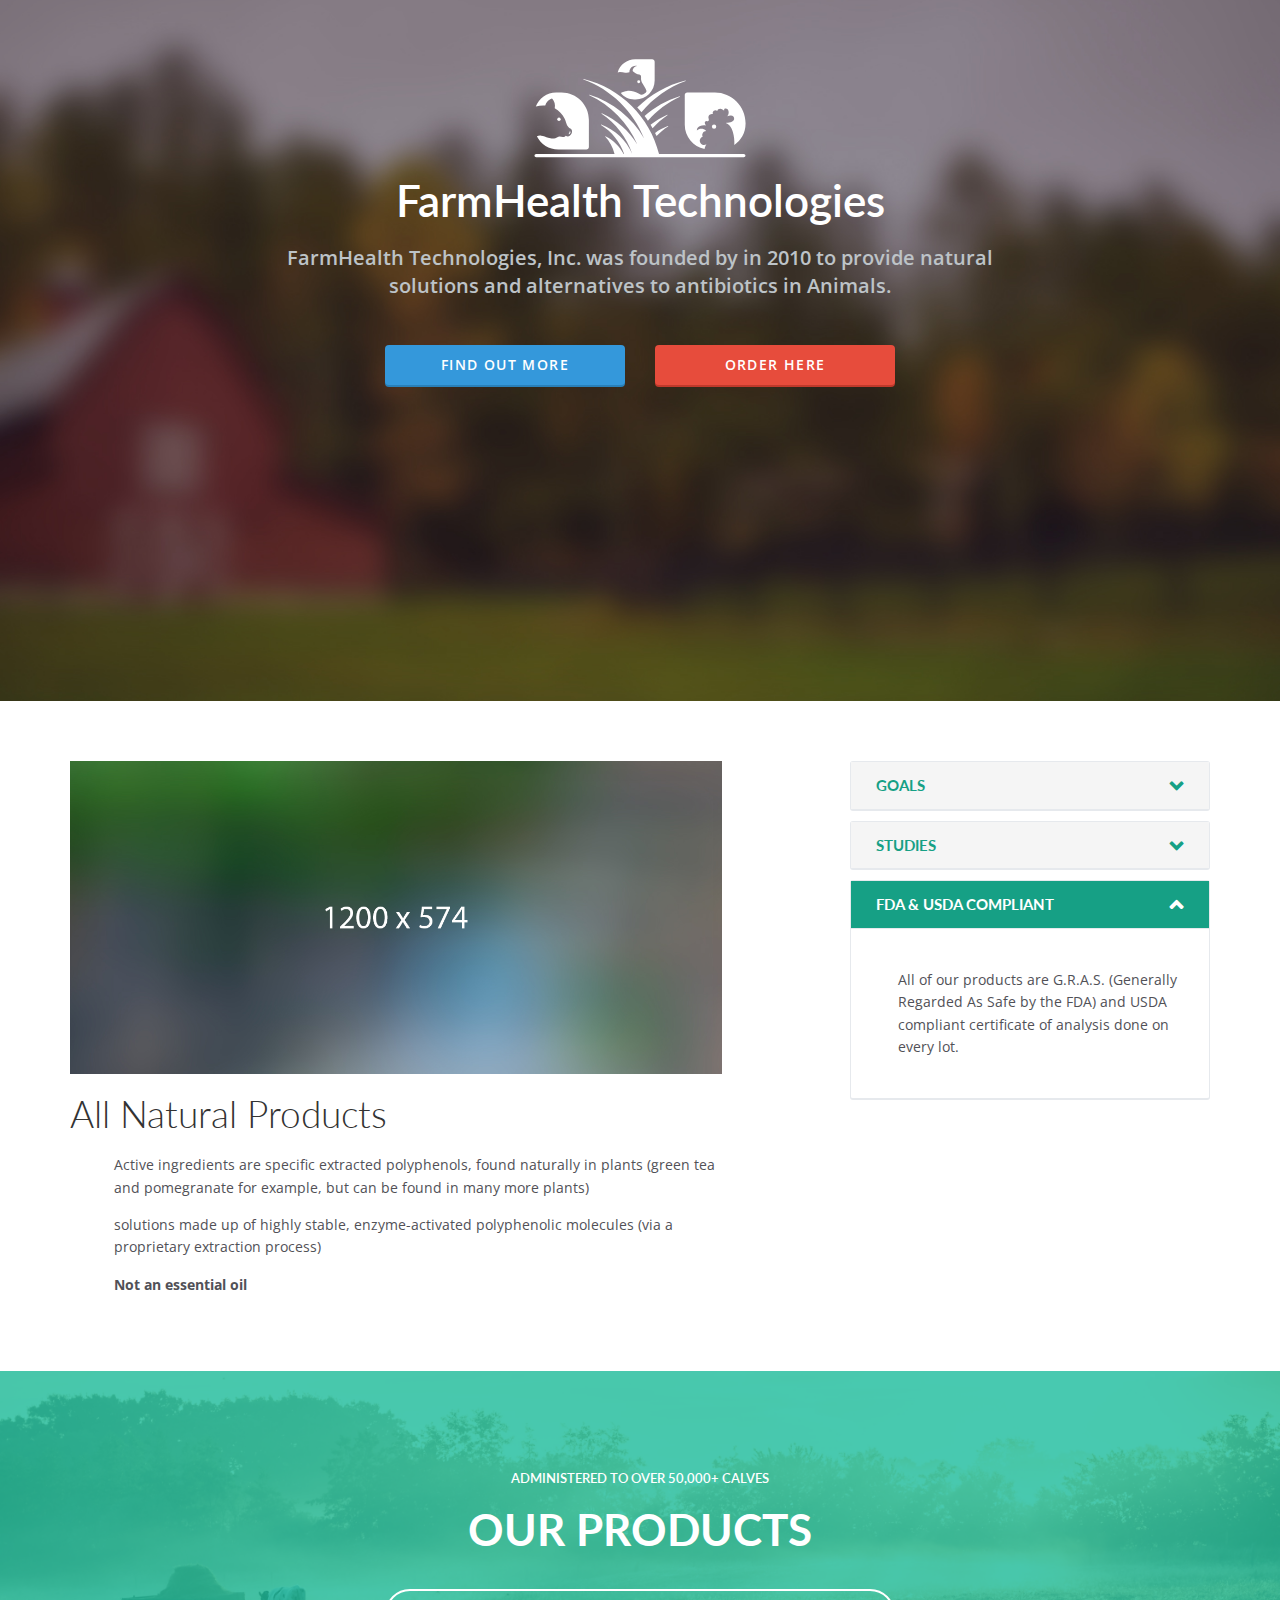
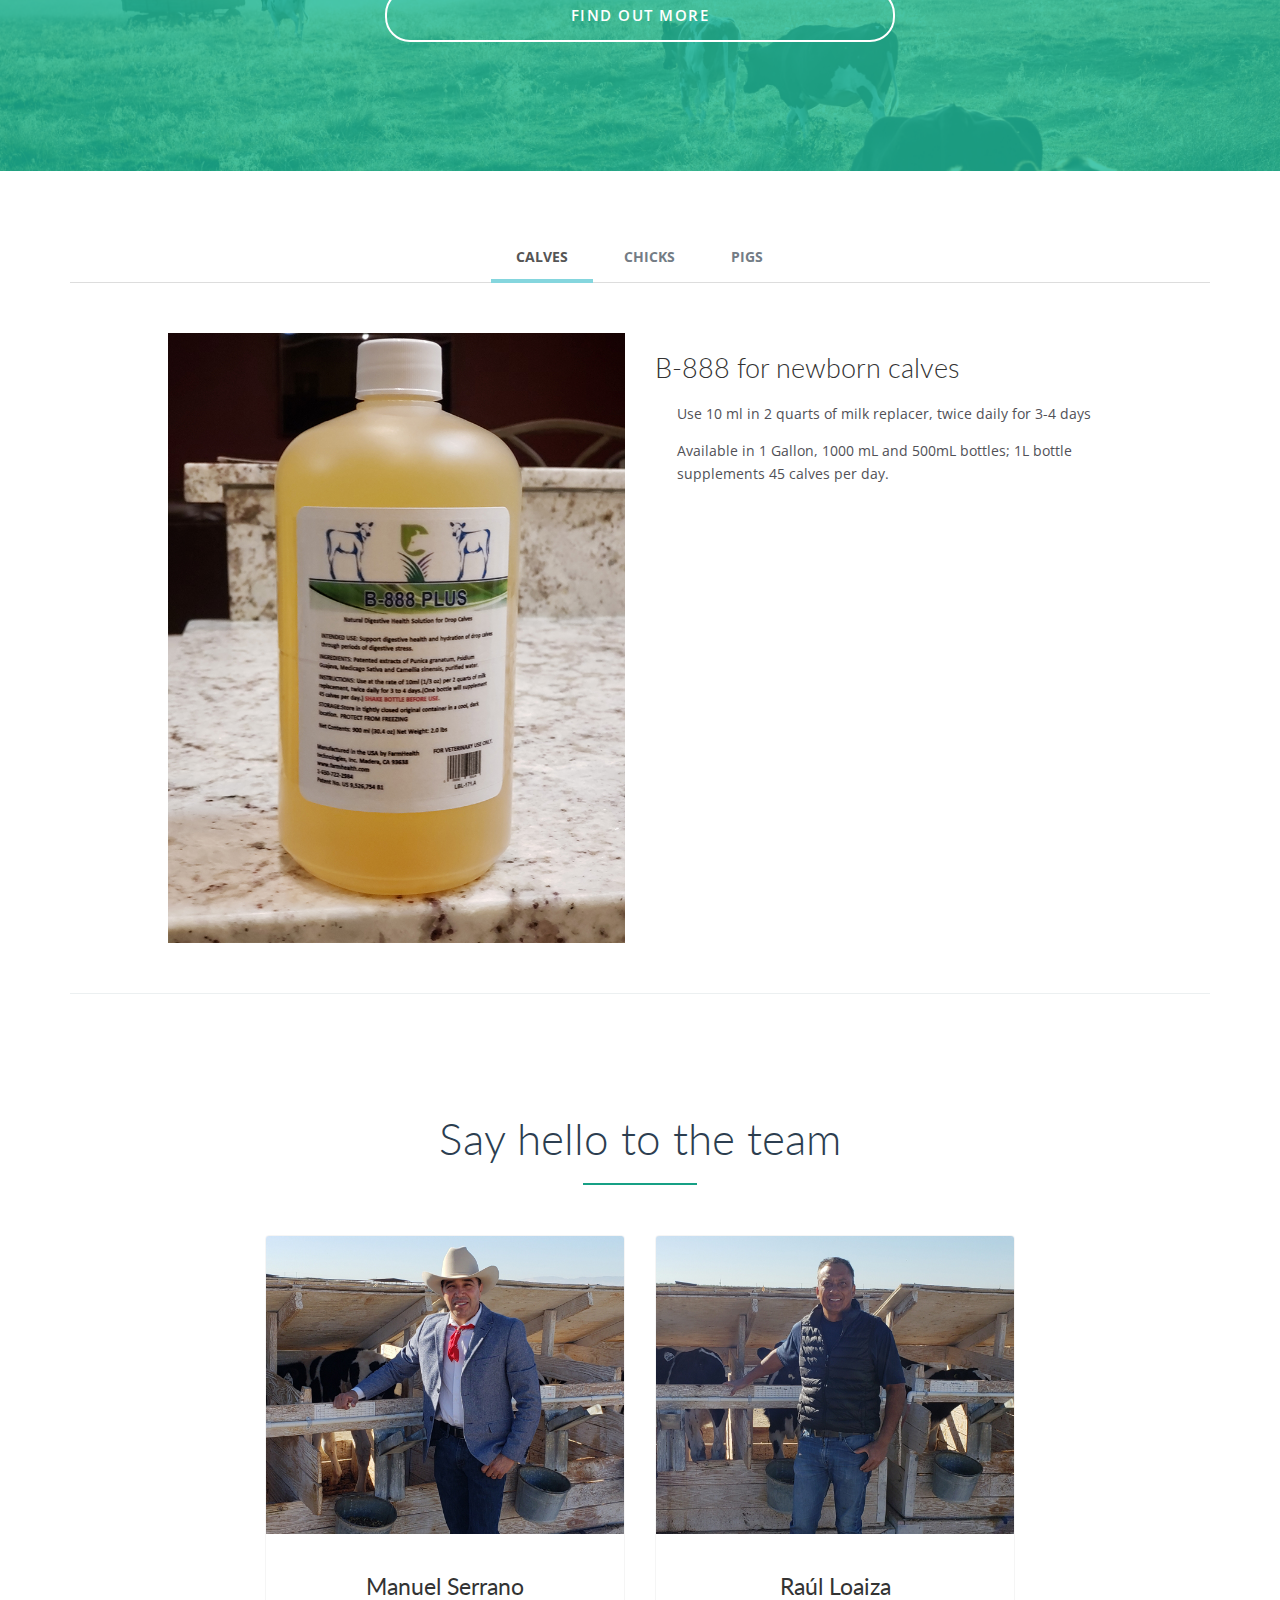
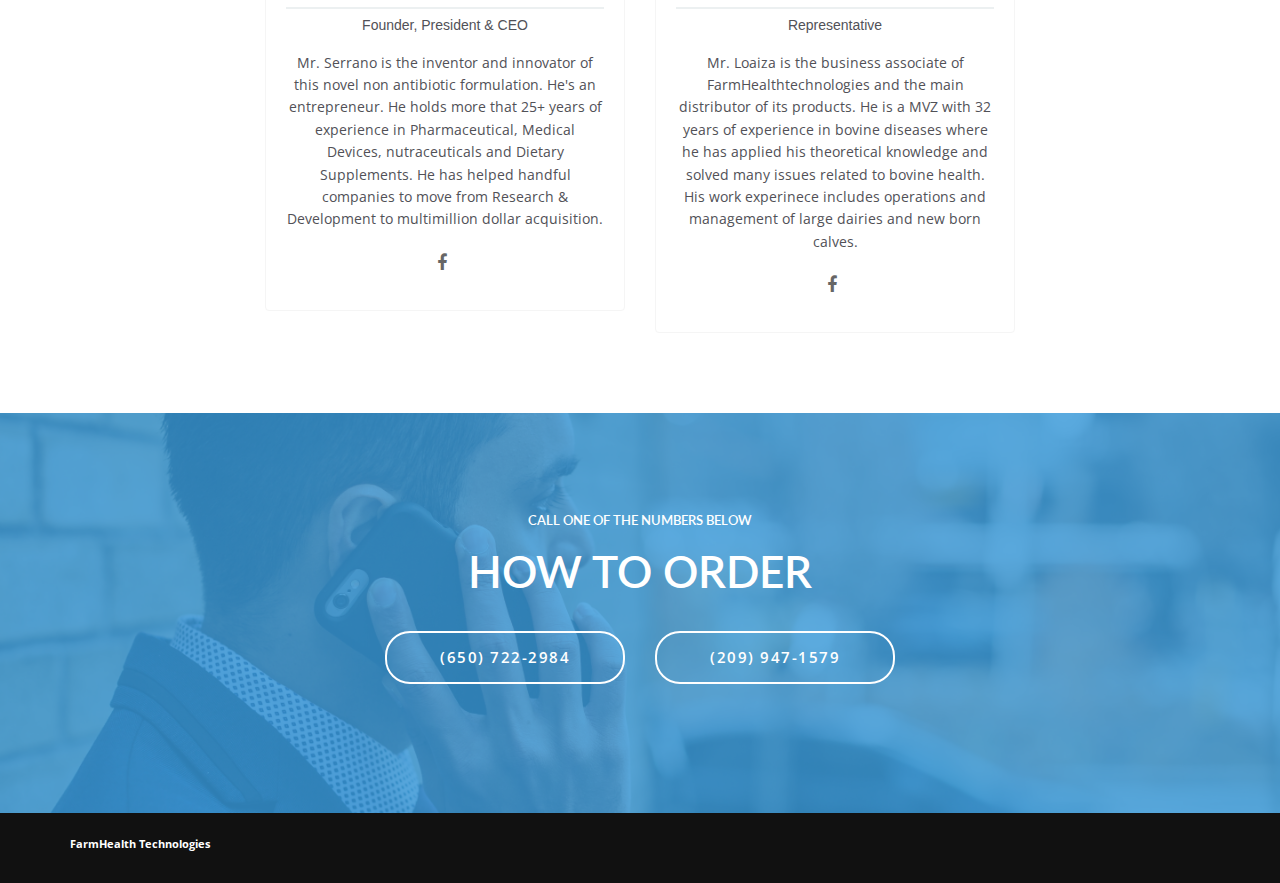
==== Old Site/index.html @ c3f558c1 "Added stuff & organised files" ====
<!DOCTYPE html>
<html lang="en" style="height:100%;" wp-site wp-site-is-master-page>
    <head>
        <meta charset="utf-8">
        <title>FarmHealth Technologies</title>
        <meta name="viewport" content="width=device-width, initial-scale=1.0">
        <meta name="keywords" content="pinegrow, blocks, bootstrap" />
        <meta name="description" content="My new website" />
        <link rel="shortcut icon" href="ico/favicon.png">
        <!-- Core CSS -->
        <link href="bootstrap/css/bootstrap.min.css" rel="stylesheet">
        <link href="css/font-awesome.min.css" rel="stylesheet">
        <link href="http://fonts.googleapis.com/css?family=Open+Sans:300italic,400italic,600italic,700italic,400,300,600,700" rel="stylesheet">
        <link href="http://fonts.googleapis.com/css?family=Lato:300,400,700,300italic,400italic,700italic" rel="stylesheet">
        <!-- Style Library -->
        <link href="css/style-library-1.css" rel="stylesheet">
        <link href="css/plugins.css" rel="stylesheet">
        <link href="css/blocks.css" rel="stylesheet">
        <link href="css/custom.css" rel="stylesheet">
        <!-- HTML5 shim, for IE6-8 support of HTML5 elements. All other JS at the end of file. -->
        <!--[if lt IE 9]>
      <script src="js/html5shiv.js"></script>
      <script src="js/respond.min.js"></script>
    <![endif]-->
    </head>
    <body data-spy="scroll" data-target="nav">
        <header id="header-3" class="soft-scroll header-3" wp-cz-section="blocks_header_3" wp-cz-section-title="Header 3">
            <!-- /.nav -->
            <section class="hero" wp-cz-control="blocks_header_3_bck" wp-cz-control-type="media" wp-cz-control-mime-type="image" wp-cz-control-section="blocks_header_3" wp-attachment-bck wp-attachment-bck-theme-mod="blocks_header_3_bck" wp-attachment-bck-size="large" wp-cz-control-label="Background image">
                <div class="container">
                    <div class="brand">
</div>
                    <div class="navicon">
                        <a id="nav-toggle" class="nav-slide-btn" href="#"></a>
                        <img src="images/brand/logo.svg" class="brand-img img-responsive" wp-attachment-image="" wp-attachment-image-theme-mod="blocks_header_3_logo" wp-attachment-image-size="large" wp-cz-control="blocks_header_3_logo" wp-cz-control-label="Logo" wp-cz-control-type="media" wp-cz-control-mime-type="image" wp-cz-control-section="blocks_header_3">
                    </div>
                    <div class="col-md-8 col-md-offset-2 text-center">
                        <div class="editContent">
                            <h1 wp-cz-control="blocks_header_3_title" wp-cz-control-label="Title" wp-cz-control-section="blocks_header_3" wp-cz-theme-mod="blocks_header_3_title">FarmHealth Technologies</h1>
                        </div>
                        <div class="editContent">
                            <p class="lead silver" wp-cz-control="blocks_header_3_text" wp-cz-control-label="Text" wp-cz-control-type="textarea" wp-cz-control-section="blocks_header_3" wp-cz-theme-mod="blocks_header_3_text">FarmHealth Technologies, Inc. was founded by in 2010 to provide natural solutions and alternatives to antibiotics in Animals.</p>
                        </div>
                    </div>
                    <div class="col-md-6 col-md-offset-3 text-center">
                        <div class="col-md-6">
                            <a href="#science" class="btn btn-info btn-block" wp-cz-control="blocks_header_3_button1_label" wp-cz-control-label="Button 1 Label" wp-cz-control-default="Find out more" wp-cz-control-section="blocks_header_3" wp-cz-theme-mod="blocks_header_3_button1_label" wp-cz-control-2="blocks_header_3_button1_url" wp-cz-control-label-2="Button 1 Link" wp-cz-control-section-2="blocks_header_3" wp-cz-theme-mod-attr="blocks_header_3_button1_url" wp-cz-theme-mod-attr-set-attr="href" wp-cz-theme-mod-attr-set="href">Find out more</a>
                        </div>
                        <div class="col-md-6">
                            <a href="#order" class="btn btn-danger btn-block" wp-cz-control="blocks_header_3_button2_label" wp-cz-control-label="Button 2 Label" wp-cz-control-default="Buy here" wp-cz-control-section="blocks_header_3" wp-cz-theme-mod="blocks_header_3_button2_label" wp-cz-control-2="blocks_header_3_button2_url" wp-cz-control-label-2="Button 2 Link" wp-cz-control-section-2="blocks_header_3" wp-cz-theme-mod-attr="blocks_header_3_button2_url" wp-cz-theme-mod-attr-set-attr="href" wp-cz-theme-mod-attr-set="href">order here</a>
                        </div>
                        <!-- added translator below -->
                    </div>
                    <!-- Translator // see custom.css-->
                    <div class="col-md-6 col-md-offset-3 text-center" id="translator-parent">
                        <div id="translator-container">
                                        <div id='MicrosoftTranslatorWidget' class='Dark' style='color:white;background-color:#555555'></div><script type='text/javascript'>setTimeout(function(){{var s=document.createElement('script');s.type='text/javascript';s.charset='UTF-8';s.src=((location && location.href && location.href.indexOf('https') == 0)?'https://ssl.microsofttranslator.com':'http://www.microsofttranslator.com')+'/ajax/v3/WidgetV3.ashx?siteData=ueOIGRSKkd965FeEGM5JtQ**&ctf=False&ui=true&settings=Manual&from=';var p=document.getElementsByTagName('head')[0]||document.documentElement;p.insertBefore(s,p.firstChild); }},0);</script>
                        </div>
                    </div>
                </div>
            </section>
        </header>
        <section id="science" class="content-block content-3-4" wp-cz-section="blocks_content_3_4" wp-cz-section-title="Content 3-4" wp-cz-control="blocks_content_3_4_source" wp-cz-control-label="Content source" wp-cz-control-type="custom" wp-cz-control-type-custom="WP_BlocksContentDropdown_Customize_Control" wp-cz-control-section="blocks_content_3_4">
            <div class="container">
                <div class="row">
                    <div class="col-md-7">
                        <img class="img-responsive" src="images/1200x574.jpg" wp-cz-control="blocks_content_3_4_image" wp-cz-control-label="Image" wp-cz-control-type="media" wp-cz-control-mime-type="image" wp-cz-control-section="blocks_content_3_4" wp-attachment-image="" wp-attachment-image-theme-mod="blocks_content_3_4_image">
                        <h2 wp-cz-control="blocks_content_3_4_title" wp-cz-control-label="Title" wp-cz-control-section="blocks_content_3_4" wp-cz-theme-mod="blocks_content_3_4_title">All Natural Products</h2>
                        <p wp-cz-control="blocks_content_3_4_text" wp-cz-control-label="Text" wp-cz-control-section="blocks_content_3_4" wp-cz-theme-mod="blocks_content_3_4_text"><ul>
                                <li>
                                    <p><ul>
                                            <li>
                                                <p>Active ingredients are specific extracted polyphenols, found naturally in plants (green tea and pomegranate for example, but can be found in many more plants)</p>
                                            </li>
                                            <li>
                                                <p>solutions made up of highly stable, enzyme-activated polyphenolic molecules (via a proprietary extraction process)</p>
                                            </li>
                                            <li>
                                                <p><b>Not an essential oil</b></p>
                                            </li>
                                        </ul></p>
                                </li>
                            </ul></p>
                    </div>
                    <div class="col-md-4 col-md-offset-1">
                        <div class="panel-group" wp-loop="blocks" wp-loop-post_parent="get_theme_mod('blocks_content_3_4_source')" wp-loop-post-type-custom="blocks_content" wp-loop-post-status="publish" wp-loop-nopaging="true" wp-loop-order="ASC" wp-loop-orderby="menu_order" wp-loop-show-items="9999">
                            <div class="panel panel-default" wp-loop-item="">
                                <div class="panel-heading">
                                    <h4 class="panel-title"><a class="panel-toggle collapsed" data-toggle="collapse" data-parent=".panel-group" href="#content1" wp-call-function="'#panel-'.get_the_ID()" wp-call-function-echo="true" wp-call-function-set="attr" wp-call-function-set-attr="href" wp-call-function-2="if($blocks_item_number > 1) echo 'collapsed';" wp-call-function-2-set="attr" wp-call-function-2-set-attr="class" wp-call-function-2-set-attr-append="true"><span wp-the-title="">GOALS</span></a></h4>
                                </div>
                                <!-- /.panel-heading -->
                                <div id="content1" class="panel-collapse collapse" wp-the-id="panel" wp-call-function="if($blocks_item_number == 1) echo 'in';" wp-call-function-set="attr" wp-call-function-set-attr="class" wp-call-function-set-attr-append="true" wp-remove-class="in" style="height: 0px;">
                                    <div class="panel-body">
                                        <p wp-the-content="">One of the goals was a way to address water-borne disease and diarrhea, one of the largest  unmet health needs in the developing world.</p>
                                    </div>
                                    <!-- /.panel-body -->
                                </div>
                                <!-- /.content -->
                            </div>
                            <div class="panel panel-default" wp-loop-skip="">
                                <div class="panel-heading">
                                    <h4 class="panel-title"><a class="panel-toggle collapsed" data-toggle="collapse" data-parent=".panel-group" href="#content2"><span>STUDIES</span></a></h4>
                                </div>
                                <!-- /.panel-heading -->
                                <div id="content2" class="panel-collapse collapse" style="height: 0px;">
                                    <div class="panel-body">
                                        <p>Pre-clinical animal observations  showed  improved weight gain and dramatic reduction in diarrhea mortalities in commercial pig and calves farms. This led to the company’s first products; antibiotic alternatives for the commercial livestock market.</p>
                                    </div>
                                    <!-- /.panel-body -->
                                </div>
                                <!-- /.content -->
                            </div>
                            <div class="panel panel-default" wp-loop-skip="">
                                <div class="panel-heading">
                                    <h4 class="panel-title"><a class="panel-toggle" data-toggle="collapse" data-parent=".panel-group" href="#content3"><span>FDA &amp; USDA Compliant</span></a></h4>
                                </div>
                                <!-- /.panel-heading -->
                                <div id="content3" class="panel-collapse in" style="height: auto;">
                                    <div class="panel-body">
                                        <ul>
                                            <li>
                                                <p>All of our products are G.R.A.S. (Generally Regarded As Safe by the FDA) and USDA compliant certificate of analysis done on every lot.</p>
                                            </li>
                                        </ul>
                                    </div>
                                    <!-- /.panel-body -->
                                </div>
                                <!-- /.content -->
                            </div>
                        </div>
                        <!-- /.accordion -->
                    </div>
                    <!-- /.column -->
                </div>
                <!-- /.row -->
            </div>
            <!-- /.container -->
        </section>
        <section id="our_products" class="content-block-nopad content-3-1" wp-cz-section="blocks_content_3_1" wp-cz-section-title="Content 3-1" wp-cz-control="blocks_content_3_1_bck" wp-cz-control-label="Background_image" wp-cz-control-type="media" wp-cz-control-mime-type="image" wp-cz-control-section="blocks_content_3_1" wp-attachment-bck wp-attachment-bck-theme-mod="blocks_content_3_1_bck">
            <div class="overlay overlay-aqua">
                <div class="container text-center">
                    <h2 wp-cz-control="blocks_content_3_1_tagline" wp-cz-control-label="Tagline" wp-cz-control-type="textarea" wp-cz-control-section="blocks_content_3_1" wp-cz-theme-mod="blocks_content_3_1_tagline">administered to over 50,000+ calves</h2>
                    <h1 wp-cz-control="blocks_content_3_1_title" wp-cz-control-label="Title" wp-cz-control-section="blocks_content_3_1" wp-cz-control-type="textarea" wp-cz-theme-mod="blocks_content_3_1_title"><b>OUR PRODUCTS</b></h1>
                    <div class="col-md-6 col-md-offset-3 text-center">
                        <div class="col-md-12">
                            <a href="#products" class="btn btn-block btn-outline btn-outline-lg outline-light" wp-cz-control="blocks_content_3_1_button2_label" wp-cz-control-label="Button 2 Label" wp-cz-control-section="blocks_content_3_1" wp-cz-theme-mod="blocks_content_3_1_button2_label" wp-cz-control-2="blocks_content_3_1_button2_link" wp-cz-control-label-2="Button 2 Link" wp-cz-control-section-2="blocks_content_3_1" wp-cz-theme-mod-attr="blocks_content_3_1_button2_link" wp-cz-theme-mod-attr-set-attr="href">Find out more</a>
                        </div>
                    </div>
                </div>
                <!-- /.container -->
            </div>
        </section>
        <section class="content-block content-1-8" wp-cz-section="blocks_content_1_8" wp-cz-section-title="Content 1-8" wp-cz-control="blocks_content_1_8_source" wp-cz-control-label="Content source" wp-cz-control-type="custom" wp-cz-control-type-custom="WP_BlocksContentDropdown_Customize_Control" wp-cz-control-section="blocks_content_1_8" id="products">
            <div class="container">
                <ul class="nav nav-tabs text-center" role="tablist" id="myTab">
                    <li class="active" wp-loop="tabs" wp-loop-show-empty-text="false" wp-loop-first-classes="active" wp-loop-post_parent="get_theme_mod('blocks_content_1_8_source')" wp-loop-post-type-custom="blocks_content" wp-loop-post-status="publish" wp-loop-nopaging="true" wp-loop-order="ASC" wp-loop-orderby="menu_order">
                        <a href="#tab1" role="tab" data-toggle="tab">CALVES</a>
                    </li>
                    <li wp-loop-skip="">
                        <a href="#tab2" role="tab" data-toggle="tab">CHICKS</a>
                    </li>
                    <li wp-loop-skip="">
                        <a href="#tab3" role="tab" data-toggle="tab">PIGS</a>
                    </li>
                </ul>

                <div class="tab-content">
                    <div class="tab-pane fade in active" id="tab1" wp-loop="tabs" wp-loop-show-empty-text="false" wp-loop-first-classes="in active" wp-loop-post_parent="get_theme_mod('blocks_content_1_8_source')" wp-loop-post-type-custom="blocks_content" wp-loop-post-status="publish" wp-loop-nopaging="true" wp-call-function="'tab_'.$tabs_item_number" wp-call-function-echo="true" wp-call-function-set="attr" wp-call-function-set-attr="id" wp-loop-order="ASC" wp-loop-orderby="menu_order">
                        <div class="row">
                            <div class="col-md-5 col-md-offset-1 col-sm-6">
                                <img class="img-responsive" src="images/b-888.jpg" wp-the-post-thumbnail="large">
                            </div>
                            <!-- /.col -->
                            <div class="col-md-5 col-sm-6">
                                <h3 wp-the-title="">B-888 for newborn calves</h3>
                                <p wp-the-content=""></p>
                                <ul>
                                    <li>
                                        <p>Use 10 ml in 2 quarts of milk replacer, twice daily for 3-4 days</p>
                                    </li>
                                    <li>
                                        <p>Available in 1 Gallon, 1000 mL and 500mL bottles; 1L bottle supplements 45 calves per day.</p>
                                    </li>
                                </ul>
                                <p></p>
                            </div>
                            <!-- /.col -->
                        </div>
                        <!-- /.row -->
                    </div>
                    <!-- /#tab1 -->
                    <div class="tab-pane fade" id="tab2" wp-loop-skip="">
                      <div class="row">
                          <div class="col-md-5 col-md-offset-1 col-sm-6">
                              <img class="img-responsive" src="images/c-333.jpg" wp-the-post-thumbnail="large">
                          </div>
                          <!-- /.col -->
                          <div class="col-md-5 col-sm-6">
                              <h3 wp-the-title="">C-333 for Chicks</h3>
                              <p wp-the-content=""></p>
                              <ul>
                                  <li>
                                      <p>Instruction's go here</p>
                                  </li>
                                  <li>
                                      <p>Avaliability here</p>
                                  </li>
                              </ul>
                              <p></p>
                          </div>
                          <!-- /.col -->
                      </div>
                        <!-- /.row -->
                    </div>
                    <!-- /#tab2 -->
                    <div class="tab-pane fade" id="tab3" wp-loop-skip="">
                      <div class="row">
                          <div class="col-md-5 col-md-offset-1 col-sm-6">
                                <img class="img-responsive" src="images/g-2000.jpg" wp-the-post-thumbnail="large">
                          </div>
                          <!-- /.col -->
                          <div class="col-md-5 col-sm-6">
                              <h3 wp-the-title="">G-2000 for piglets</h3>
                              <p wp-the-content=""></p>
                              <ul>
                                  <li>
                                      <p>Instructions for use.</p>
                                  </li>
                                  <li>
                                      <p>Avaliability goes here.</p>
                                  </li>
                              </ul>
                              <p></p>
                          </div>
                          <!-- /.col -->
                      </div>
                        <!-- /.row -->
                    </div>
                    <!-- /#tab3 -->
                </div>

                <!-- /.tab-content -->
            </div>
            <!-- /.container -->
        </section>
        <section class="content-block team-1 team-1-1" wp-cz-section="blocks_team_1_1" wp-cz-section-title="Team 1-1" wp-cz-control="blocks_team_1_1_source" wp-cz-control-label="Content source" wp-cz-control-type="custom" wp-cz-control-type-custom="WP_BlocksContentDropdown_Customize_Control" wp-cz-control-section="blocks_team_1_1">
            <div class="container">
                <div class="underlined-title">
                    <h1 wp-cz-control="blocks_team_1_1_title" wp-cz-control-label="Title" wp-cz-control-section="blocks_team_1_1" wp-cz-theme-mod="blocks_team_1_1_title" wp-cz-control-type="textarea">Say hello to the team</h1>
                    <hr>
                </div>
                <div class="row text-center">
                    <!-- /.team-member-wrap -->
                    <div class="team-member-wrap col-md-2 col-sm-2" wp-loop-skip> </div>
                    <div class="team-member-wrap col-md-4 col-sm-4" wp-loop-skip>
                        <div class="team-member">
                            <img src="images/c302b83f-4481-4156-8cf1-1273458cc56f.jpg" class="img-responsive" alt="Member Image">
                            <div class="team-details">
                                <h4 class="member-name">Manuel Serrano</h4>
                                <p class="position">Founder, President &amp; CEO</p>
                                <p>Mr. Serrano is the inventor and  innovator of this novel non antibiotic formulation. He's an entrepreneur. He holds more that 25+ years of experience in Pharmaceutical, Medical Devices, nutraceuticals and Dietary Supplements. He has helped handful companies to move from Research &amp; Development to multimillion  dollar acquisition.</p>
                                <ul class="social social-dark">
                                    <li>
                                        <a href="#"><i class="fa fa-2x fa-facebook"></i></a>
                                    </li>
                                </ul>
                                <!-- /.social -->
                            </div>
                        </div>
                    </div>
                    <div class="team-member-wrap col-md-4 col-sm-4" wp-loop-skip>
                        <div class="team-member">
                            <img src="images/de84aa4f-8a27-470a-b9fb-d68ac1866373.jpg" class="img-responsive" alt="Member Image">
                            <div class="team-details">
                                <h4 class="member-name">Raúl Loaiza</h4>
                                <p class="position">Representative</p>
                                <p>Mr.  Loaiza is the business associate of FarmHealthtechnologies and the main distributor of its products. He is a MVZ with 32 years of experience in bovine diseases where he has applied his theoretical knowledge and solved many issues related to bovine health. His work experinece includes operations and management of large dairies and new born calves.</p>
                                <ul class="social social-dark">
                                    <li>
                                        <a href="#"><i class="fa fa-2x fa-facebook"></i></a>
                                    </li>
                                </ul>
                                <!-- /.social -->
                            </div>
                        </div>
                    </div>
                    <div class="team-member-wrap col-md-2 col-sm-2" wp-loop-skip> </div>
                </div>
                <!-- /.team-member-wrap -->
            </div>
            <!-- /.container -->
        </section>
        <section id="order" class="content-block-nopad content-3-3" wp-cz-section="blocks_content_3_3" wp-cz-section-title="Content 3-3" wp-cz-control="blocks_content_3_3_bck" wp-cz-control-label="Background image" wp-cz-control-type="media" wp-cz-control-mime-type="image" wp-cz-control-section="blocks_content_3_3" wp-attachment-bck wp-attachment-bck-theme-mod="blocks_content_3_3_bck">
            <div class="overlay overlay-blue">
                <div class="container text-center">
                    <h2 wp-cz-control="blocks_content_3_3_tagline" wp-cz-control-label="Tagline" wp-cz-control-type="textarea" wp-cz-control-section="blocks_content_3_3" wp-cz-theme-mod="blocks_content_3_3_tagline">call one of the numbers below</h2>
                    <h1 wp-cz-control="blocks_content_3_3_title" wp-cz-control-label="Title" wp-cz-control-section="blocks_content_3_3" wp-cz-control-type="textarea" wp-cz-theme-mod="blocks_content_3_3_title">how to order</h1>
                    <div class="col-md-6 col-md-offset-3 text-center">
                        <div class="col-md-6">
                            <a href="tel:+16507222984" class="btn btn-block btn-outline btn-outline-lg outline-light" wp-cz-control="blocks_content_3_3_button1_label" wp-cz-control-label="Button 1 Label" wp-cz-control-section="blocks_content_3_3" wp-cz-theme-mod="blocks_content_3_3_button1_label" wp-cz-control-2="blocks_content_3_3_button1_link" wp-cz-control-label-2="Button 1 Link" wp-cz-control-section-2="blocks_content_3_3" wp-cz-theme-mod-attr="blocks_content_3_3_button1_link" wp-cz-theme-mod-attr-set-attr="href">(650) 722-2984</a>
                        </div>
                        <div class="col-md-6">
                            <a href="tel:+12099471779" class="btn btn-block btn-outline btn-outline-lg outline-light" wp-cz-control="blocks_content_3_3_button2_label" wp-cz-control-label="Button 2 Label" wp-cz-control-section="blocks_content_3_3" wp-cz-theme-mod="blocks_content_3_3_button2_label" wp-cz-control-2="blocks_content_3_3_button2_link" wp-cz-control-label-2="Button 2 Link" wp-cz-control-section-2="blocks_content_3_3" wp-cz-theme-mod-attr="blocks_content_3_3_button2_link" wp-cz-theme-mod-attr-set-attr="href">(209) 947-1579</a>
                        </div>
                    </div>
                </div>
                <!-- /.container -->
            </div>
        </section>
        <div class="copyright-bar bg-black" wp-cz-section="blocks_copyright_1" wp-cz-section-title="Copyright 1" id="footer">
            <div class="container">
                <p class="pull-left small" wp-cz-control="blocks_copyright_1_text_left" wp-cz-control-label="Left Text" wp-cz-control-type="textarea" wp-cz-control-section="blocks_copyright_1" wp-cz-theme-mod="blocks_copyright_1_text_left" wp-cz-theme-mod-check="true">FarmHealth Technologies</p>
            </div>
        </div>
        <script type="text/javascript" src="js/jquery-1.11.1.min.js"></script>
        <script type="text/javascript" src="js/bootstrap.min.js"></script>
        <script type="text/javascript" src="js/plugins.js"></script>
        <script src="https://maps.google.com/maps/api/js?sensor=true"></script>
        <script type="text/javascript" src="js/bskit-scripts.js"></script>
    </body>
</html>
---- Old Site/css/style-library-1.css ----
/*
Template Name: Bootstrap Starter Kit - Style Library 1
Description: Business Startup & Prototyping HTML Framework
Author: Theme Spirit
Author URI: http://www.creativemarket.com/theme_spirit

Version: 1.0

*/
/*	PATTERN LIBRARY STYLES
/*----------------------------------------------------*/
body {
    font-family: "Open Sans", Helvetica, Arial, sans-serif;
    color: #333333;
    background: #ffffff;
    overflow-x: hidden;

    /*text-rendering: optimizeLegibility;*/
    -webkit-font-smoothing: antialiased;
    -moz-osx-font-smoothing: grayscale;
}

/* BACKGROUND COLORS */
.bg-transparent {
    background-color: transparent !important;
}

.bg-black {
    background-color: #111111 !important;
}

.bg-white {
    background-color: #FFFFFF !important;
}

.bg-offwhite {
    background-color: #F5F5F5 !important;
}

.bg-clouds {
    background-color: #ECF0F1 !important;
}

.bg-silver {
    background-color: #BDC3C7 !important;
}

.bg-concrete {
    background-color: #95A5A6 !important;
}

.bg-asbestos {
    background-color: #7F8C8d !important;
}

.bg-tan {
    background-color: #D1DBBD !important;
}

.bg-pewter {
    background-color: #91AA9D !important;
}

.bg-moonlight {
    background-color: #3E606F !important;
}

.bg-deepocean {
    background-color: #193441 !important;
}

.bg-turquoise {
    background-color: #1ABC9C !important;
}

.bg-aqua {
    background-color: #16A085 !important;
}

.bg-sunflower {
    background-color: #F1C40F !important;
}

.bg-orange {
    background-color: #F39C12 !important;
}

.bg-sienna {
    background-color: #BF4E19 !important;
}

.bg-milanored {
    background-color: #AC1C00 !important;
}

.bg-river {
    background-color: #3498DB !important;
}

.bg-marina {
    background-color: #2980B9 !important;
}

.bg-deco {
    background-color: #C9D787 !important;
}

.bg-crete {
    background-color: #7D8A2E !important;
}

.bg-guardsman {
    background-color: #D90000 !important;
}

.bg-pomegranate {
    background-color: #C0392B !important;
}

.bg-finn {
    background-color: #723147 !important;
}

.bg-tamarind {
    background-color: #31152B !important;
}

.bg-transparent-hover:hover {
    background-color: transparent !important;
}

.bg-black-hover:hover {
    background-color: #111111 !important;
}

.bg-white-hover:hover {
    background-color: #FFFFFF !important;
}

.bg-offwhite-hover:hover {
    background-color: #F5F5F5 !important;
}

.bg-clouds-hover:hover {
    background-color: #ECF0F1 !important;
}

.bg-silver-hover:hover {
    background-color: #BDC3C7 !important;
}

.bg-concrete-hover:hover {
    background-color: #95A5A6 !important;
}

.bg-asbestos-hover:hover {
    background-color: #7F8C8d !important;
}

.bg-tan-hover:hover {
    background-color: #D1DBBD !important;
}

.bg-pewter-hover:hover {
    background-color: #91AA9D !important;
}

.bg-moonlight-hover:hover {
    background-color: #3E606F !important;
}

.bg-deepocean-hover:hover {
    background-color: #193441 !important;
}

.bg-turquoise-hover:hover {
    background-color: #1ABC9C !important;
}

.bg-aqua-hover:hover {
    background-color: #16A085 !important;
}

.bg-sunflower-hover:hover {
    background-color: #F1C40F !important;
}

.bg-orange-hover:hover {
    background-color: #F39C12 !important;
}

.bg-sienna-hover:hover {
    background-color: #BF4E19 !important;
}

.bg-milanored-hover:hover {
    background-color: #AC1C00 !important;
}

.bg-river-hover:hover {
    background-color: #3498DB !important;
}

.bg-marina-hover:hover {
    background-color: #2980B9 !important;
}

.bg-deco-hover:hover {
    background-color: #C9D787 !important;
}

.bg-crete-hover:hover {
    background-color: #7D8A2E !important;
}

.bg-guardsman-hover:hover {
    background-color: #D90000 !important;
}

.bg-pomegranate-hover:hover {
    background-color: #C0392B !important;
}

.bg-finn-hover:hover {
    background-color: #723147 !important;
}

.bg-tamarind-hover:hover {
    background-color: #31152B !important;
}

/* BG COVER - MTCH */
.bg-image-cover {
    background-repeat: no-repeat;
    background-size: cover;
    background-position: center center;
}

/* COLORS - MTCH added !important */
.black {
    color: #111111 !important;
}

.white {
    color: #FFFFFF !important;
}

.offwhite {
    color: #F5F5F5 !important;
}

.clouds {
    color: #ECF0F1 !important;
}

.silver {
    color: #BDC3C7 !important;
}

.concrete {
    color: #95A5A6 !important;
}

.asbestos {
    color: #7F8C8d !important;
}

.tan {
    color: #D1DBBD !important;
}

.pewter {
    color: #91AA9D !important;
}

.moonlight {
    color: #3E606F !important;
}

.deepocean {
    color: #193441 !important;
}

.turquoise {
    color: #1ABC9C !important;
}

.aqua {
    color: #16A085 !important;
}

.sunflower {
    color: #F1C40F !important;
}

.orange {
    color: #F39C12 !important;
}

.sienna {
    color: #BF4E19 !important;
}

.milanored {
    color: #AC1C00 !important;
}

.river {
    color: #3498DB !important;
}

.marina {
    color: #2980B9 !important;
}

.deco {
    color: #C9D787 !important;
}

.crete {
    color: #7D8A2E !important;
}

.guardsman {
    color: #D90000 !important;
}

.pomegranate {
    color: #C0392B !important;
}

.finn {
    color: #723147 !important;
}

.tamarind {
    color: #31152B !important;
}

.black-hover:hover {
    color: #111111 !important;
}

.white-hover:hover {
    color: #FFFFFF !important;
}

.offwhite-hover:hover {
    color: #F5F5F5 !important;
}

.clouds-hover:hover {
    color: #ECF0F1 !important;
}

.silver-hover:hover {
    color: #BDC3C7 !important;
}

.concrete-hover:hover {
    color: #95A5A6 !important;
}

.asbestos-hover:hover {
    color: #7F8C8d !important;
}

.tan-hover:hover {
    color: #D1DBBD !important;
}

.pewter-hover:hover {
    color: #91AA9D !important;
}

.moonlight-hover:hover {
    color: #3E606F !important;
}

.deepocean-hover:hover {
    color: #193441 !important;
}

.turquoise-hover:hover {
    color: #1ABC9C !important;
}

.aqua-hover:hover {
    color: #16A085 !important;
}

.sunflower-hover:hover {
    color: #F1C40F !important;
}

.orange-hover:hover {
    color: #F39C12 !important;
}

.sienna-hover:hover {
    color: #BF4E19 !important;
}

.milanored-hover:hover {
    color: #AC1C00 !important;
}

.river-hover:hover {
    color: #3498DB !important;
}

.marina-hover:hover {
    color: #2980B9 !important;
}

.deco-hover:hover {
    color: #C9D787 !important;
}

.crete-hover:hover {
    color: #7D8A2E !important;
}

.guardsman-hover:hover {
    color: #D90000 !important;
}

.pomegranate-hover:hover {
    color: #C0392B !important;
}

.finn-hover:hover {
    color: #723147 !important;
}

.tamarind-hover:hover {
    color: #31152B !important;
}

.no-shadow {
    box-shadow: none !important;
    -moz-box-shadow: none !important;
    -webkit-box-shadow: none !important;
    -ms-box-shadow: none !important;
}

/* PADDING, MARGIN & ALIGNMENT */
.pad0 {
    padding-top: 0px !important;
}

.pad5 {
    padding-top: 5px !important;
}

.pad10 {
    padding-top: 10px !important;
}

.pad15 {
    padding-top: 15px !important;
}

.pad20 {
    padding-top: 20px !important;
}

.pad25 {
    padding-top: 25px !important;
}

.pad30 {
    padding-top: 30px !important;
}

.pad45 {
    padding-top: 45px !important;
}

.pad60 {
    padding-top: 60px !important;
}

.pad90 {
    padding-top: 90px !important;
}

.pad-bottom0 {
    padding-bottom: 0px !important;
}

.pad-bottom5 {
    padding-bottom: 5px !important;
}

.pad-bottom10 {
    padding-bottom: 10px !important;
}

.pad-bottom15 {
    padding-bottom: 15px !important;
}

.pad-bottom20 {
    padding-bottom: 20px !important;
}

.pad-bottom25 {
    padding-bottom: 25px !important;
}

.pad-bottom30 {
    padding-bottom: 30px !important;
}

.pad-bottom45 {
    padding-bottom: 45px !important;
}

.pad-bottom60 {
    padding-bottom: 60px !important;
}

.pad-bottom90 {
    padding-bottom: 90px !important;
}

.margin-bottom0 {
    margin-bottom: 0px !important;
}

.margin-bottom5 {
    margin-bottom: 5px !important;
}

.margin-bottom10 {
    margin-bottom: 10px !important;
}

.margin-bottom15 {
    margin-bottom: 15px !important;
}

.margin-bottom20 {
    margin-bottom: 20px !important;
}

.margin-bottom25 {
    margin-bottom: 25px !important;
}

.margin-bottom30 {
    margin-bottom: 30px !important;
}

.margin-bottom45 {
    margin-bottom: 45px !important;
}

.margin-bottom60 {
    margin-bottom: 60px !important;
}

.margin-bottom90 {
    margin-bottom: 90px !important;
}

.margin-top0 {
    margin-top: 0px !important;
}

.margin-top5 {
    margin-top: 5px !important;
}

.margin-top10 {
    margin-top: 10px !important;
}

.margin-top15 {
    margin-top: 15px !important;
}

.margin-top20 {
    margin-top: 20px !important;
}

.margin-top25 {
    margin-top: 25px !important;
}

.margin-top30 {
    margin-top: 30px !important;
}

.margin-top45 {
    margin-top: 45px !important;
}

.margin-top60 {
    margin-top: 60px !important;
}

.margin-top90 {
    margin-top: 90px !important;
}

.min-height-100px {
    min-height: 100px !important;
}

.min-height-200px {
    min-height: 200px !important;
}

.min-height-300px {
    min-height: 300px !important;
}

.min-height-400px {
    min-height: 400px !important;
}

.min-height-500px {
    min-height: 500px !important;
}

.min-height-600px {
    min-height: 600px !important;
}

.min-height-700px {
    min-height: 700px !important;
}

.min-height-800px {
    min-height: 800px !important;
}

@media only screen and (max-width : 767px){
    .min-height-xs-100px {
        min-height: 100px !important;
    }

    .min-height-xs-200px {
        min-height: 200px !important;
    }

    .min-height-xs-300px {
        min-height: 300px !important;
    }

    .min-height-xs-400px {
        min-height: 400px !important;
    }

    .min-height-xs-500px {
        min-height: 500px !important;
    }

    .min-height-xs-600px {
        min-height: 600px !important;
    }

    .min-height-xs-700px {
        min-height: 700px !important;
    }

    .min-height-xs-800px {
        min-height: 800px !important;
    }
}

.marg-bottom5 {
    margin-bottom: 5px !important;
}

.marg-left5 {
    margin-left: 5px !important;
}

.marg-right5 {
    margin-right: 5px !important;
}

.but_marg {
    margin-left: 3px !important;
}

.v-center {
    display: inline-block;
    vertical-align: middle;
    float: none;
}

/** TYPOGRAPHY **/
h1,
h2,
h3,
h4,
h5,
h6,
.h1,
.h2,
.h3,
.h4,
.h5,
.h6 {
    font-family: 'Lato', Helvetica, Arial, sans-serif;
    line-height: 1.1;
}

h1 small,
h2 small,
h3 small,
h4 small,
h5 small,
h6 small,
.h1 small,
.h2 small,
.h3 small,
.h4 small,
.h5 small,
.h6 small {
    color: #e5e5e5;
}

h1,
h2,
h3 {
    margin-bottom: 20px;
    font-weight: 300;
}

h4,
h5,
h6 {
    margin-bottom: 15px;
    font-weight: 400;
}

h1,
.h1 {
    font-size: 44px;
}

h2,
.h2 {
    font-size: 37px;
}

h3,
.h3 {
    font-size: 27px;
}

h4,
.h4 {
    font-size: 23px;
}

h5,
.h5 {
    font-size: 18px;
}

h6,
.h6 {
    font-size: 16px;
}

p {
    /*font-family: "Open Sans", Helvetica, Arial, sans-serif;*/
    font-size: 14px;
    line-height: 1.6;
    margin: 15px 0;
    color: #515157;
}

.lead {
    margin-bottom: 30px;
    font-size: 20px;
    line-height: 1.4;
    font-weight: 300;
}

small,
.small {
    font-size: 80%;
    line-height: 2;
}

em {
    color: #ff6600;
}

/* LINKS */
a {
    color: #1abc9c;
}

a:hover {
    color: #16a085;
    text-decoration: none;
    -moz-transition: all 0.3s ease;
    -webkit-transition: all 0.3s ease;
    -o-transition: all 0.3s ease;
    transition: all 0.3s ease;
}

/* LISTS */
ol {
    position: relative;
    padding-left: 22px;
}

ul {
    list-style: none;
    position: relative;
    padding-left: 22px;
}

ul li,
ol li {
    /*font-family: "Open Sans", Helvetica, Arial, sans-serif;*/
    font-size: 14px;
    color: #515157;
    margin-bottom: 5px;
}

ul.circle li:before {
    font-family: 'fontawesome';
    content: '\f10c';
    font-size: 12px;
    color: #16a085;
    padding-top: 2px;
    margin-left: -20px;
    position: absolute;
}

/* TITLES */
.underlined-title {
    text-align: center;
    padding-bottom: 30px;
}

.underlined-title h1 {
    color: #2c3e50;
    margin: 0;
}

.underlined-title h2 {
    font-size: 20px;
    text-transform: uppercase;
    font-weight: 700;
    color: #95a5a6;
}

.underlined-title hr {
    width: 10%;
    border-width: 2px;
    border-color: #16a085;
}

/* IMAGES */
img {
}

/*===================================================================================*/
/*	BUTTONS
/*===================================================================================*/
.btn {
    color: #FFF;
    padding: 10px 20px;
    margin: 15px 0;

    /*font-family: "Open Sans", Helvetica, Arial, sans-serif;*/
    font-size: 14px;
    font-weight: 600;
    letter-spacing: 0.1em;
    text-shadow: none;
    border: none;
    text-transform: uppercase;
    border-radius: 4px;
    -webkit-border-radius: 4px;
    -moz-border-radius: 4px;
}

.modal-footer .btn+.btn {
    margin-bottom: 15px;
}

.btn-sm {
    padding: 7px 13px;
    font-size: 12px;
}

.btn-lg {
    padding: 16px 26px;
    font-size: 16px;
}

.btn-xl {
    padding: 18px 30px;
    font-size: 24px;
    -webkit-border-radius: 6px;
    border-radius: 6px;
}

h1 .btn,
h2 .btn,
h3 .btn,
h4 .btn,
p .btn {
    margin-left: 15px;
}

/* Button DISABLED */
.disabled a {
    cursor: not-allowed;
}

/* Button DEFAULT */
.btn.btn-default {
    background: #ecf0f1;
    box-shadow: 0 2px #bdc3c7;
    color: #999;
}

.btn.btn-default:hover {
    background: #bdc3c7;
}

/* Button PRIMARY */
.btn.btn-primary {
    background: #1abc9c;
    box-shadow: 0 2px #16a085;
}

.btn.btn-primary:hover {
    background: #16a085;
}

/* Button WARNING */
.btn.btn-warning {
    background: #f1c40f;
    box-shadow: 0 2px #f39c12;
}

.btn.btn-warning:hover {
    background: #f39c12;
}

/* Button DANGER */
.btn.btn-danger {
    background: #e74c3c;
    box-shadow: 0 2px #c0392b;
}

.btn.btn-danger:hover {
    background: #c0392b;
}

/* Button SUCCESS */
.btn.btn-success {
    background: #2ecc71;
    box-shadow: 0 2px #27ae60;
}

.btn.btn-success:hover {
    background: #27ae60;
}

/* Button DARK */
.btn.btn-dark {
    background: #34495e;
    box-shadow: 0 2px #2c3e50;
    color: #ffffff;
}

.btn.btn-dark:hover {
    background: #2c3e50;
}

/* Button INFO */
.btn.btn-info {
    background: #3498db;
    box-shadow: 0 2px #2980b9;
}

.btn.btn-info:hover {
    background: #2980b9;
}

/* Outline Buttons */
.btn-outline {
    color: #FFF;
    padding: 12px 20px;
    margin: 15px 0;

    /*font-family: "Open Sans", Helvetica, Arial, sans-serif;*/
    font-weight: 600;
    font-size: 14px;
    text-align: center;
    letter-spacing: 0.1em;
    text-shadow: none;
    border: none;
    text-transform: uppercase;
    border-radius: 25px;
    -webkit-border-radius: 25px;
    -moz-border-radius: 25px;
}

.btn-outline:hover {
    text-decoration: none;
    color: #ffffff;
}

.btn-outline-sm {
    padding: 5px 13px;
    font-size: 13px;
}

.btn-outline-lg {
    padding: 14px 26px;
    font-size: 15px;
}

.btn-outline-xl {
    padding: 18px 30px;
    font-size: 24px;
}

.btn-outline.outline-light,
.icon.outline-light {
    color: #ffffff;
    background: none;
    border: 2px solid #ffffff;
}

.btn-outline.outline-light:hover,
.icon.outline-light:hover {
    color: #2c3e50;
    background: #ffffff;
}

.btn-outline.outline-dark,
.icon.outline-dark {
    color: #2c3e50;
    background: none;
    border: 2px solid #2c3e50;
}

.btn-outline.outline-dark:hover,
.icon.outline-dark:hover {
    color: #ffffff;
    background: #2c3e50;
}

button:hover {
    text-decoration: none;
    -moz-transition: all 0.3s ease;
    -webkit-transition: all 0.3s ease;
    -o-transition: all 0.3s ease;
    transition: all 0.3s ease;
}

/*===================================================================================*/
/*	SOCIAL ICONS
/*===================================================================================*/
.social {
    padding: 0;
    margin: 0;
    list-style: none;
    position: relative;
    z-index: 100;
}

.social li {
    display: inline-block;
    margin-right: 6px;
}

.social li a {
    display: table;
    position: relative;
}

.social li a i {
    text-align: center;
    display: table-cell;
    vertical-align: middle;
    width: 34px;
    height: 34px;
    font-size: 18px;
    -webkit-transition: all 200ms ease-out;
    -moz-transition: all 200ms ease-out;
    -o-transition: all 200ms ease-out;
    transition: all 200ms ease-out;
}

.social-light li a i {
    color: #ffffff;
}

.social-dark li a i {
    color: #666666;
}

.social li a i:after {
    content: '';
    z-index: -1;
    position: absolute;
    width: 100%;
    height: 0;
    top: 0;
    left: 0;
    -webkit-transition: all 200ms ease-out;
    -moz-transition: all 200ms ease-out;
    -o-transition: all 200ms ease-out;
    transition: all 200ms ease-out;
}

.social li a:hover i {
    color: #f0f0f0;
}

.social li a:hover i:after {
    height: 100%;
}

.social a .fa-facebook:after {
    background: #3b5998;
}

.social a .fa-google-plus:after {
    background: #dd4b39;
}

.social a .fa-twitter:after {
    background: #00aced;
}

.social a .fa-pinterest:after {
    background: #CB2027;
}

.social a .fa-behance:after {
    background: #1769FF;
}

.social a .fa-dribbble:after {
    background: #EA4C89;
}

/* FORM CONTROL */
fieldset {
    border: 2px solid #ecf0f1;
    border-radius: 6px;
    padding: 30px 50px;
}

fieldset legend {
    color: #333;
    padding: 5px 10px;
    border: 2px solid #ecf0f1;
    border-radius: 6px;
}

.form-control {
    border: 2px solid #ecf0f1;
    color: #34495e;

    /*font-family: "Open Sans", Helvetica, Arial, sans-serif;*/
    font-size: 14px;
    line-height: 1.467;
    padding: 8px 12px;
    height: 40px;
    -webkit-appearance: none;
    border-radius: 6px;
    -webkit-box-shadow: none;
    box-shadow: none;
    -webkit-transition: border .25s linear, color .25s linear, background-color .25s linear;
    transition: border .25s linear, color .25s linear, background-color .25s linear;
}

.form-group {
    position: relative;
    margin-bottom: 20px;
}

.form-group.focus .form-control,
.form-control:focus {
    border-color: #1abc9c;
    outline: 0;
    -webkit-box-shadow: none;
    box-shadow: none;
}

.form-control[disabled],
.form-control[readonly],
fieldset[disabled] .form-control {
    background-color: #f4f6f6;
    border-color: #d5dbdb;
    color: #d5dbdb;
    cursor: default;
    opacity: 0.7;
    filter: alpha(opacity=70);
}

.form-control.form-minimal {
    border-color: transparent;
}

.form-control.form-minimal:hover {
    border-color: #bdc3c7;
}

.form-control.form-minimal:focus {
    border-color: #1abc9c;
}

.has-success .help-block,
.has-success .control-label {
    color: #2ecc71;
}

.has-success .form-control {
    color: #2ecc71;
    border-color: #2ecc71;
    -webkit-box-shadow: none;
    box-shadow: none;
}

.has-success .form-control:-moz-placeholder {
    color: #2ecc71;
    opacity: 1;
}

.has-success .form-control::-moz-placeholder {
    color: #2ecc71;
    opacity: 1;
}

.has-success .form-control:-ms-input-placeholder {
    color: #2ecc71;
}

.has-success .form-control::-webkit-input-placeholder {
    color: #2ecc71;
}

.has-success .form-control.placeholder {
    color: #2ecc71;
}

.has-success .form-control:focus {
    border-color: #2ecc71;
    -webkit-box-shadow: none;
    box-shadow: none;
}

.has-success .input-group-addon {
    color: #2ecc71;
    border-color: #2ecc71;
    background-color: #ffffff;
}

.has-warning .help-block,
.has-warning .control-label {
    color: #f1c40f;
}

.has-warning .form-control {
    color: #f1c40f;
    border-color: #f1c40f;
    -webkit-box-shadow: none;
    box-shadow: none;
}

.has-warning .form-control:-moz-placeholder {
    color: #f1c40f;
    opacity: 1;
}

.has-warning .form-control::-moz-placeholder {
    color: #f1c40f;
    opacity: 1;
}

.has-warning .form-control:-ms-input-placeholder {
    color: #f1c40f;
}

.has-warning .form-control::-webkit-input-placeholder {
    color: #f1c40f;
}

.has-warning .form-control.placeholder {
    color: #f1c40f;
}

.has-warning .form-control:focus {
    border-color: #f1c40f;
    -webkit-box-shadow: none;
    box-shadow: none;
}

.has-warning .input-group-addon {
    color: #f1c40f;
    border-color: #f1c40f;
    background-color: #ffffff;
}

.has-error .help-block,
.has-error .control-label {
    color: #e74c3c;
}

.has-error .form-control {
    color: #e74c3c;
    border-color: #e74c3c;
    -webkit-box-shadow: none;
    box-shadow: none;
}

.has-error .form-control:-moz-placeholder {
    color: #e74c3c;
    opacity: 1;
}

.has-error .form-control::-moz-placeholder {
    color: #e74c3c;
    opacity: 1;
}

.has-error .form-control:-ms-input-placeholder {
    color: #e74c3c;
}

.has-error .form-control::-webkit-input-placeholder {
    color: #e74c3c;
}

.has-error .form-control.placeholder {
    color: #e74c3c;
}

.has-error .form-control:focus {
    border-color: #e74c3c;
    -webkit-box-shadow: none;
    box-shadow: none;
}

.has-error .input-group-addon {
    color: #e74c3c;
    border-color: #e74c3c;
    background-color: #ffffff;
}

/* FORM - INPUT ICON */
.form-control + .input-icon {
    position: absolute;
    top: 2px;
    right: 2px;
    line-height: 37px;
    vertical-align: middle;
    font-size: 20px;
    color: #b2bcc5;
    background-color: #ffffff;
    padding: 0 12px 0 0;
    border-radius: 6px;
}

.input-hg + .input-icon {
    line-height: 49px;
    padding: 0 16px 0 0;
}

.input-lg + .input-icon {
    line-height: 41px;
    padding: 0 15px 0 0;
}

.input-sm + .input-icon {
    font-size: 18px;
    line-height: 30px;
    padding: 0 10px 0 0;
}

/* FORM - INPUT GROUP */
.input-group .input-group-btn .btn {
    margin: 0;
    box-shadow: none;
}

/*	ACCORDION / TOGGLE */
.panel-group {
    margin-bottom: 0;
}

.panel-group + .panel-group {
    margin-top: 20px;
}

.panel-group .panel {
    background: #fff;
    border: 1px solid #E6E9ED;
    border-bottom-width: 2px;
    border-radius: 3px;
    box-shadow: none;
}

.panel-group .panel + .panel {
    margin-top: 10px;
}

.panel-group .panel-heading + .panel-collapse .panel-body {
    border-top-color: #E6E9ED;
}

.panel-body {
    padding: 25px;
}

.panel-heading {
    background-color: inherit !important;
    color: inherit !important;
    padding: 0;
    border-color: inherit !important;
}

.panel-title {
    /*font-family: "Open Sans", Helvetica, Arial, sans-serif;*/
    font-size: 15px;
    font-weight: 700;
    text-transform: uppercase;
}

.panel-title > a {
    display: block;
    padding: 15px 25px 15px;
    text-decoration: none;
    color: #fff;
}

.panel-title > a.collapsed {
    background: #f5f5f5;
}

.panel-title > a.collapsed,
.panel-title > a.collapsed span {
    color: #16A085;
}

.panel-title > a,
.panel-title > a:hover {
    background: #16A085;
    color: #fff;
}

.panel-title > a span {
    display: block;
    position: relative;
    top: 0;
    color: #fff;
    padding-right: 25px;
}

.text-right .panel-title > a span {
    padding-left: 25px;
    padding-right: 0;
}

.text-center .panel-title > a span {
    padding-left: 0;
    padding-right: 0;
}

.panel-title > a:hover span {
    color: inherit;
}

.text-center .panel-title > a:hover span {
    top: .5em;
    color: transparent;
}

.panel-title > a span:after {
    font-family: "fontawesome";
    content: "\f077";
    position: absolute;
    top: 0;
    right: 0;
}

.text-right .panel-title > a span:after {
    left: 0;
    right: auto;
}

.text-center .panel-title > a span:after {
    top: -.75em;
    left: 0;
    opacity: 0;
}

.panel-title > a.collapsed span:after {
    content: "\f078";
}

/* TABS */
.nav-tabs {
    margin: 0 auto;
}

.nav-tabs > li {
    z-index: 2;
    float: none;
    display: inline-block;
}

.nav-tabs > li > a {
    padding: 16px 25px 12px;
    font-size: 14px;
    font-weight: 700;
    font-style: normal;
    text-transform: uppercase;
    color: #737c85;
    -webkit-border-radius: 0;
    -moz-border-radius: 0;
    border-radius: 0;
    border: none !important;
    border-bottom: 4px solid transparent !important;
}

.nav-tabs > li.active > a,
.nav-tabs > li.active > a:hover,
.nav-tabs > li.active > a:focus {
    background-color: transparent;
    border-bottom: 4px solid #85d6de !important;
}

.nav > li > a:hover,
.nav > li > a:focus {
    outline: 0;
}

.tab-content {
    padding-left: 0;
    padding-right: 0;
    border: none;
}

.tab-pane {
    padding: 50px 0;
    border-bottom: 1px solid #ecf0f1;
}

/* PAGINATION */
.pagination li a {
    /*font-family: "Open Sans", Helvetica, Arial, sans-serif;*/
    font-size: 14px;
    color: #16A085;
    background: none;
    margin: 0 3px;
    border: 1px solid #16A085;
    padding: 5px 12px;
}

.pagination > li > a:hover,
.pagination > li > span:hover,
.pagination > li > a:focus,
.pagination > li > span:focus {
    color: #16A085;
}

.pagination > .active > a,
.pagination > .active > span,
.pagination > .active > a:hover,
.pagination > .active > span:hover,
.pagination > .active > a:focus,
.pagination > .active > span:focus {
    background-color: #1ABC9C;
    border-color: #16A085;
}

.pagination > .disabled > span,
.pagination > .disabled > span:hover,
.pagination > .disabled > span:focus,
.pagination > .disabled > a,
.pagination > .disabled > a:hover,
.pagination > .disabled > a:focus {
    color: #999;
}

.pagination li:first-child a,
.pagination li:last-child a {
    border-radius: 0 !important;
}

.pagination-lg li a {
    padding: 8px 16px;
    font-size: 16px;
}

.pagination-sm li a {
    padding: 4px 10px;
    font-size: 12px;
}

/* PAGER */
.pager li > a,
.pager li > span {
    border: 1px solid #16A085;
    border-radius: 0;
    color: #16A085;

    /*font-family: "Open Sans", Helvetica, Arial, sans-serif;*/
    font-size: 14px;
    min-width: 160px;
}

.pager li > a:hover,
.pager li > a:focus {
    border: 1px solid #ddd;
}

.pager .next > a,
.pager .next > span {
    float: right;
}

.pager .previous > a,
.pager .previous > span {
    float: left;
}

.pager .disabled > a,
.pager .disabled > a:hover,
.pager .disabled > a:focus,
.pager .disabled > span {
    color: #999;
    border: 1px solid #ddd;
}

/* CONTENT BLOCK HOLDERS */
.content-block {
    width: 100%;
    padding: 60px 0 60px 0;
    z-index: 100;
    position: relative;
    background-color: #ffffff;
}

.content-block-nopad {
    width: 100%;
    z-index: 100;
    position: relative;
    background-color: #ffffff;
}

/*	PATTERN LIBRARY MEDIA QUERIES
/*----------------------------------------------------*/
/* Small Devices, Tablets */
@media only screen and (min-width : 768px){
}

/* Medium Devices, Desktops */
@media only screen and (min-width : 992px){
}

/* Large Devices, Wide Screens */
@media only screen and (min-width : 1200px){
}
---- Old Site/css/plugins.css ----
/*
 * 	Core Owl Carousel CSS File
 *	v1.3.3
 */
/* clearfix */
.owl-carousel .owl-wrapper:after {
    content: ".";
    display: block;
    clear: both;
    visibility: hidden;
    line-height: 0;
    height: 0;
}

/* display none until init */
.owl-carousel {
    display: none;
    position: relative;
    width: 100%;
    -ms-touch-action: pan-y;
}

.owl-carousel .owl-wrapper {
    display: none;
    position: relative;
    -webkit-transform: translate3d(0px, 0px, 0px);
}

.owl-carousel .owl-wrapper-outer {
    overflow: hidden;
    position: relative;
    width: 100%;
}

.owl-carousel .owl-wrapper-outer.autoHeight {
    -webkit-transition: height 500ms ease-in-out;
    -moz-transition: height 500ms ease-in-out;
    -ms-transition: height 500ms ease-in-out;
    -o-transition: height 500ms ease-in-out;
    transition: height 500ms ease-in-out;
}

.owl-carousel .owl-item {
    float: left;
}

.owl-controls .owl-page,
.owl-controls .owl-buttons div {
    cursor: pointer;
}

.owl-controls {
    -webkit-user-select: none;
    -khtml-user-select: none;
    -moz-user-select: none;
    -ms-user-select: none;
    user-select: none;
    -webkit-tap-highlight-color: rgba(0, 0, 0, 0);
}

/* mouse grab icon */
.grabbing {
    cursor: url(grabbing.png) 8 8, move;
}

/* fix */
.owl-carousel  .owl-wrapper,
.owl-carousel  .owl-item {
    -webkit-backface-visibility: hidden;
    -moz-backface-visibility: hidden;
    -ms-backface-visibility: hidden;
    -webkit-transform: translate3d(0,0,0);
    -moz-transform: translate3d(0,0,0);
    -ms-transform: translate3d(0,0,0);
}

/*
 *  Owl Carousel CSS3 Transitions
 *  v1.3.2
 */
.owl-origin {
    -webkit-perspective: 1200px;
    -webkit-perspective-origin-x: 50%;
    -webkit-perspective-origin-y: 50%;
    -moz-perspective: 1200px;
    -moz-perspective-origin-x: 50%;
    -moz-perspective-origin-y: 50%;
    perspective: 1200px;
}

/* fade */
.owl-fade-out {
    z-index: 10;
    -webkit-animation: fadeOut .7s both ease;
    -moz-animation: fadeOut .7s both ease;
    animation: fadeOut .7s both ease;
}

.owl-fade-in {
    -webkit-animation: fadeIn .7s both ease;
    -moz-animation: fadeIn .7s both ease;
    animation: fadeIn .7s both ease;
}

/* backSlide */
.owl-backSlide-out {
    -webkit-animation: backSlideOut 1s both ease;
    -moz-animation: backSlideOut 1s both ease;
    animation: backSlideOut 1s both ease;
}

.owl-backSlide-in {
    -webkit-animation: backSlideIn 1s both ease;
    -moz-animation: backSlideIn 1s both ease;
    animation: backSlideIn 1s both ease;
}

/* goDown */
.owl-goDown-out {
    -webkit-animation: scaleToFade .7s ease both;
    -moz-animation: scaleToFade .7s ease both;
    animation: scaleToFade .7s ease both;
}

.owl-goDown-in {
    -webkit-animation: goDown .6s ease both;
    -moz-animation: goDown .6s ease both;
    animation: goDown .6s ease both;
}

/* scaleUp */
.owl-fadeUp-in {
    -webkit-animation: scaleUpFrom .5s ease both;
    -moz-animation: scaleUpFrom .5s ease both;
    animation: scaleUpFrom .5s ease both;
}

.owl-fadeUp-out {
    -webkit-animation: scaleUpTo .5s ease both;
    -moz-animation: scaleUpTo .5s ease both;
    animation: scaleUpTo .5s ease both;
}

/* Keyframes */
/*empty*/
@-webkit-keyframes empty {
    0% {
        opacity: 1;
    }
}

@-moz-keyframes empty {
    0% {
        opacity: 1;
    }
}

@keyframes empty {
    0% {
        opacity: 1;
    }
}

@-webkit-keyframes fadeIn {
    0% {
        opacity: 0;
    }

    100% {
        opacity: 1;
    }
}

@-moz-keyframes fadeIn {
    0% {
        opacity: 0;
    }

    100% {
        opacity: 1;
    }
}

@keyframes fadeIn {
    0% {
        opacity: 0;
    }

    100% {
        opacity: 1;
    }
}

@-webkit-keyframes fadeOut {
    0% {
        opacity: 1;
    }

    100% {
        opacity: 0;
    }
}

@-moz-keyframes fadeOut {
    0% {
        opacity: 1;
    }

    100% {
        opacity: 0;
    }
}

@keyframes fadeOut {
    0% {
        opacity: 1;
    }

    100% {
        opacity: 0;
    }
}

@-webkit-keyframes backSlideOut {
    25% {
        opacity: .5;
        -webkit-transform: translateZ(-500px);
    }

    75% {
        opacity: .5;
        -webkit-transform: translateZ(-500px) translateX(-200%);
    }

    100% {
        opacity: .5;
        -webkit-transform: translateZ(-500px) translateX(-200%);
    }
}

@-moz-keyframes backSlideOut {
    25% {
        opacity: .5;
        -moz-transform: translateZ(-500px);
    }

    75% {
        opacity: .5;
        -moz-transform: translateZ(-500px) translateX(-200%);
    }

    100% {
        opacity: .5;
        -moz-transform: translateZ(-500px) translateX(-200%);
    }
}

@keyframes backSlideOut {
    25% {
        opacity: .5;
        transform: translateZ(-500px);
    }

    75% {
        opacity: .5;
        transform: translateZ(-500px) translateX(-200%);
    }

    100% {
        opacity: .5;
        transform: translateZ(-500px) translateX(-200%);
    }
}

@-webkit-keyframes backSlideIn {
    0%,
    25% {
        opacity: .5;
        -webkit-transform: translateZ(-500px) translateX(200%);
    }

    75% {
        opacity: .5;
        -webkit-transform: translateZ(-500px);
    }

    100% {
        opacity: 1;
        -webkit-transform: translateZ(0) translateX(0);
    }
}

@-moz-keyframes backSlideIn {
    0%,
    25% {
        opacity: .5;
        -moz-transform: translateZ(-500px) translateX(200%);
    }

    75% {
        opacity: .5;
        -moz-transform: translateZ(-500px);
    }

    100% {
        opacity: 1;
        -moz-transform: translateZ(0) translateX(0);
    }
}

@keyframes backSlideIn {
    0%,
    25% {
        opacity: .5;
        transform: translateZ(-500px) translateX(200%);
    }

    75% {
        opacity: .5;
        transform: translateZ(-500px);
    }

    100% {
        opacity: 1;
        transform: translateZ(0) translateX(0);
    }
}

@-webkit-keyframes scaleToFade {
    to {
        opacity: 0;
        -webkit-transform: scale(.8);
    }
}

@-moz-keyframes scaleToFade {
    to {
        opacity: 0;
        -moz-transform: scale(.8);
    }
}

@keyframes scaleToFade {
    to {
        opacity: 0;
        transform: scale(.8);
    }
}

@-webkit-keyframes goDown {
    from {
        -webkit-transform: translateY(-100%);
    }
}

@-moz-keyframes goDown {
    from {
        -moz-transform: translateY(-100%);
    }
}

@keyframes goDown {
    from {
        transform: translateY(-100%);
    }
}

@-webkit-keyframes scaleUpFrom {
    from {
        opacity: 0;
        -webkit-transform: scale(1.5);
    }
}

@-moz-keyframes scaleUpFrom {
    from {
        opacity: 0;
        -moz-transform: scale(1.5);
    }
}

@keyframes scaleUpFrom {
    from {
        opacity: 0;
        transform: scale(1.5);
    }
}

@-webkit-keyframes scaleUpTo {
    to {
        opacity: 0;
        -webkit-transform: scale(1.5);
    }
}

@-moz-keyframes scaleUpTo {
    to {
        opacity: 0;
        -moz-transform: scale(1.5);
    }
}

@keyframes scaleUpTo {
    to {
        opacity: 0;
        transform: scale(1.5);
    }
}

/* Magnific Popup CSS */
.mfp-bg {
    top: 0;
    left: 0;
    width: 100%;
    height: 100%;
    z-index: 1042;
    overflow: hidden;
    position: fixed;
    background: #0b0b0b;
    opacity: 0.8;
    filter: alpha(opacity=80);
}

.mfp-wrap {
    top: 0;
    left: 0;
    width: 100%;
    height: 100%;
    z-index: 1043;
    position: fixed;
    outline: none !important;
    -webkit-backface-visibility: hidden;
}

.mfp-container {
    text-align: center;
    position: absolute;
    width: 100%;
    height: 100%;
    left: 0;
    top: 0;
    padding: 0 8px;
    -webkit-box-sizing: border-box;
    -moz-box-sizing: border-box;
    box-sizing: border-box;
}

.mfp-container:before {
    content: '';
    display: inline-block;
    height: 100%;
    vertical-align: middle;
}

.mfp-align-top .mfp-container:before {
    display: none;
}

.mfp-content {
    position: relative;
    display: inline-block;
    vertical-align: middle;
    margin: 0 auto;
    text-align: left;
    z-index: 1045;
}

.mfp-inline-holder .mfp-content,
.mfp-ajax-holder .mfp-content {
    width: 100%;
    cursor: auto;
}

.mfp-ajax-cur {
    cursor: progress;
}

.mfp-zoom-out-cur,
.mfp-zoom-out-cur .mfp-image-holder .mfp-close {
    cursor: -moz-zoom-out;
    cursor: -webkit-zoom-out;
    cursor: zoom-out;
}

.mfp-zoom {
    cursor: pointer;
    cursor: -webkit-zoom-in;
    cursor: -moz-zoom-in;
    cursor: zoom-in;
}

.mfp-auto-cursor .mfp-content {
    cursor: auto;
}

.mfp-close,
.mfp-arrow,
.mfp-preloader,
.mfp-counter {
    -webkit-user-select: none;
    -moz-user-select: none;
    user-select: none;
}

.mfp-loading.mfp-figure {
    display: none;
}

.mfp-hide {
    display: none !important;
}

.mfp-preloader {
    color: #CCC;
    position: absolute;
    top: 50%;
    width: auto;
    text-align: center;
    margin-top: -0.8em;
    left: 8px;
    right: 8px;
    z-index: 1044;
}

.mfp-preloader a {
    color: #CCC;
}

.mfp-preloader a:hover {
    color: #FFF;
}

.mfp-s-ready .mfp-preloader {
    display: none;
}

.mfp-s-error .mfp-content {
    display: none;
}

button.mfp-close,
button.mfp-arrow {
    overflow: visible;
    cursor: pointer;
    background: transparent;
    border: 0;
    -webkit-appearance: none;
    display: block;
    outline: none;
    padding: 0;
    z-index: 1046;
    -webkit-box-shadow: none;
    box-shadow: none;
}

button::-moz-focus-inner {
    padding: 0;
    border: 0;
}

.mfp-close {
    width: 44px;
    height: 44px;
    line-height: 44px;
    position: absolute;
    right: 0;
    top: 0;
    text-decoration: none;
    text-align: center;
    opacity: 0.65;
    filter: alpha(opacity=65);
    padding: 0 0 18px 10px;
    color: #FFF;
    font-style: normal;
    font-size: 28px;
    font-family: Arial, Baskerville, monospace;
}

.mfp-close:hover,
.mfp-close:focus {
    opacity: 1;
    filter: alpha(opacity=100);
}

.mfp-close:active {
    top: 1px;
}

.mfp-close-btn-in .mfp-close {
    color: #333;
}

.mfp-image-holder .mfp-close,
.mfp-iframe-holder .mfp-close {
    color: #FFF;
    right: -6px;
    text-align: right;
    padding-right: 6px;
    width: 100%;
}

.mfp-counter {
    position: absolute;
    top: 0;
    right: 0;
    color: #CCC;
    font-size: 12px;
    line-height: 18px;
    white-space: nowrap;
}

.mfp-arrow {
    position: absolute;
    opacity: 0.65;
    filter: alpha(opacity=65);
    margin: 0;
    top: 50%;
    margin-top: -55px;
    padding: 0;
    width: 90px;
    height: 110px;
    -webkit-tap-highlight-color: rgba(0, 0, 0, 0);
}

.mfp-arrow:active {
    margin-top: -54px;
}

.mfp-arrow:hover,
.mfp-arrow:focus {
    opacity: 1;
    filter: alpha(opacity=100);
}

.mfp-arrow:before,
.mfp-arrow:after,
.mfp-arrow .mfp-b,
.mfp-arrow .mfp-a {
    content: '';
    display: block;
    width: 0;
    height: 0;
    position: absolute;
    left: 0;
    top: 0;
    margin-top: 35px;
    margin-left: 35px;
    border: medium inset transparent;
}

.mfp-arrow:after,
.mfp-arrow .mfp-a {
    border-top-width: 13px;
    border-bottom-width: 13px;
    top: 8px;
}

.mfp-arrow:before,
.mfp-arrow .mfp-b {
    border-top-width: 21px;
    border-bottom-width: 21px;
    opacity: 0.7;
}

.mfp-arrow-left {
    left: 0;
}

.mfp-arrow-left:after,
.mfp-arrow-left .mfp-a {
    border-right: 17px solid #FFF;
    margin-left: 31px;
}

.mfp-arrow-left:before,
.mfp-arrow-left .mfp-b {
    margin-left: 25px;
    border-right: 27px solid #3F3F3F;
}

.mfp-arrow-right {
    right: 0;
}

.mfp-arrow-right:after,
.mfp-arrow-right .mfp-a {
    border-left: 17px solid #FFF;
    margin-left: 39px;
}

.mfp-arrow-right:before,
.mfp-arrow-right .mfp-b {
    border-left: 27px solid #3F3F3F;
}

.mfp-iframe-holder {
    padding-top: 40px;
    padding-bottom: 40px;
}

.mfp-iframe-holder .mfp-content {
    line-height: 0;
    width: 100%;
    max-width: 900px;
}

.mfp-iframe-holder .mfp-close {
    top: -40px;
}

.mfp-iframe-scaler {
    width: 100%;
    height: 0;
    overflow: hidden;
    padding-top: 56.25%;
}

.mfp-iframe-scaler iframe {
    position: absolute;
    display: block;
    top: 0;
    left: 0;
    width: 100%;
    height: 100%;
    box-shadow: 0 0 8px rgba(0, 0, 0, 0.6);
    background: #000;
}

/* Main image in popup */
img.mfp-img {
    width: auto;
    max-width: 100%;
    height: auto;
    display: block;
    line-height: 0;
    -webkit-box-sizing: border-box;
    -moz-box-sizing: border-box;
    box-sizing: border-box;
    padding: 40px 0 40px;
    margin: 0 auto;
}

/* The shadow behind the image */
.mfp-figure {
    line-height: 0;
}

.mfp-figure:after {
    content: '';
    position: absolute;
    left: 0;
    top: 40px;
    bottom: 40px;
    display: block;
    right: 0;
    width: auto;
    height: auto;
    z-index: -1;
    box-shadow: 0 0 8px rgba(0, 0, 0, 0.6);
    background: #444;
}

.mfp-figure small {
    color: #BDBDBD;
    display: block;
    font-size: 12px;
    line-height: 14px;
}

.mfp-figure figure {
    margin: 0;
}

.mfp-bottom-bar {
    margin-top: -36px;
    position: absolute;
    top: 100%;
    left: 0;
    width: 100%;
    cursor: auto;
}

.mfp-title {
    text-align: left;
    line-height: 18px;
    color: #F3F3F3;
    word-wrap: break-word;
    padding-right: 36px;
}

.mfp-image-holder .mfp-content {
    max-width: 100%;
}

.mfp-gallery .mfp-image-holder .mfp-figure {
    cursor: pointer;
}

@media screen and (max-width: 800px) and (orientation: landscape), screen and (max-height: 300px) {
    /**
         * Remove all paddings around the image on small screen
         */
    .mfp-img-mobile .mfp-image-holder {
        padding-left: 0;
        padding-right: 0;
    }

    .mfp-img-mobile img.mfp-img {
        padding: 0;
    }

    .mfp-img-mobile .mfp-figure:after {
        top: 0;
        bottom: 0;
    }

    .mfp-img-mobile .mfp-figure small {
        display: inline;
        margin-left: 5px;
    }

    .mfp-img-mobile .mfp-bottom-bar {
        background: rgba(0, 0, 0, 0.6);
        bottom: 0;
        margin: 0;
        top: auto;
        padding: 3px 5px;
        position: fixed;
        -webkit-box-sizing: border-box;
        -moz-box-sizing: border-box;
        box-sizing: border-box;
    }

    .mfp-img-mobile .mfp-bottom-bar:empty {
        padding: 0;
    }

    .mfp-img-mobile .mfp-counter {
        right: 5px;
        top: 3px;
    }

    .mfp-img-mobile .mfp-close {
        top: 0;
        right: 0;
        width: 35px;
        height: 35px;
        line-height: 35px;
        background: rgba(0, 0, 0, 0.6);
        position: fixed;
        text-align: center;
        padding: 0;
    }
}

@media all and (max-width: 900px) {
    .mfp-arrow {
        -webkit-transform: scale(0.75);
        transform: scale(0.75);
    }

    .mfp-arrow-left {
        -webkit-transform-origin: 0;
        transform-origin: 0;
    }

    .mfp-arrow-right {
        -webkit-transform-origin: 100%;
        transform-origin: 100%;
    }

    .mfp-container {
        padding-left: 6px;
        padding-right: 6px;
    }
}

.mfp-ie7 .mfp-img {
    padding: 0;
}

.mfp-ie7 .mfp-bottom-bar {
    width: 600px;
    left: 50%;
    margin-left: -300px;
    margin-top: 5px;
    padding-bottom: 5px;
}

.mfp-ie7 .mfp-container {
    padding: 0;
}

.mfp-ie7 .mfp-content {
    padding-top: 44px;
}

.mfp-ie7 .mfp-close {
    top: 0;
    right: 0;
    padding-top: 0;
}
---- Old Site/css/blocks.css ----
/*
Template Name: Bootstrap Starter Kit - Header 1
Description: Business Startup & Prototyping HTML Framework
Author: Theme Spirit
Author URI: http://www.creativemarket.com/theme_spirit

Version: 1.0

*/
/*	HEADER 1
/*----------------------------------------------------*/
#header-1 {
    width: 100%;
    background: none;
    height: 80px;
}

#header-1 .main-nav {
    background-color: #193441;
    border: 0;
    height: 80px;
}

#header-1 .main-nav .navbar-toggle {
    margin-right: 0;
    margin-top: 0;
    background: none;
    position: absolute;
    right: 20px;
    top: 20px;
}

#header-1 .main-nav .navbar-toggle:focus {
    outline: none;
}

#header-1 .main-nav .navbar-toggle .icon-bar {
    background-color: rgba(255, 255, 255, 0.6);
    height: 3px;
}

#header-1 .main-nav .navbar-toggle:hover .icon-bar {
    background-color: #fff;
}

#header-1 .main-nav .nav {
    margin-top: 12px;
}

#header-1 .main-nav .navbar-nav > li a {
    font-family: 'Lato', sans-serif;
    font-weight: 700;
    text-transform: uppercase;
    font-size: 15px;
    color: #fff;
    color: rgba(255, 255, 255, 0.8);
}

#header-1 .main-nav .navbar-nav > li.active a {
    color: #3498DB;
    background: none;
}

#header-1 .main-nav .navbar-nav > li a:hover {
    color: #3498DB;
    background: none;
}

#header-1 .main-nav .navbar-nav > li a:focus {
    outline: none;
    background: none;
}

#header-1 .main-nav .navbar-nav > li a:active {
    outline: none;
    background: none;
}

#header-1 .main-nav .navbar-nav > li.active {
    color: #333;
}

#header-1 .main-nav .nav .dropdown-menu {
    -webkit-border-radius: 4px;
    -moz-border-radius: 4px;
    -ms-border-radius: 4px;
    -o-border-radius: 4px;
    border-radius: 4px;
    -moz-background-clip: padding;
    -webkit-background-clip: padding-box;
    background-clip: padding-box;
    margin: 0;
    border: none;
    text-transform: none;
    min-width: 180px;
    background: #3E606F;
}

#header-1 .main-nav .nav .dropdown-menu:before {
    content: "";
    display: block;
    width: 0;
    height: 0;
    border-left: 10px solid transparent;
    border-right: 10px solid transparent;
    border-bottom: 10px solid #3E606F;
    position: absolute;
    right: 35px;
    top: -10px;
}

#header-1 .main-nav .nav .dropdown-menu a {
    padding: 8px 20px;
    color: #fff;
    -webkit-opacity: 1;
    -moz-opacity: 1;
    opacity: 1;
}

#header-1 .main-nav .nav .dropdown-menu a:hover {
    background: #193441;
    color: #fff;
}

#header-1 .brand-img {
    max-width: 150px;
    padding: 20px 0;
}

.headroom {
    position: fixed;
    top: 0;
    left: 0;
    right: 0;
    transition: all .2s ease-in-out;
}

.headroom--unpinned {
    top: -100px;
}

.headroom--pinned {
    top: 0;
}

/* Override bootstrap default */
.nav .open > a,
.nav .open > a:hover,
.nav .open > a:focus {
    background: none;
}

/*	HEADER 1 MEDIA QUERIES
/*----------------------------------------------------*/
/* Extra small devices (phones, less than 768px) */
@media (max-width: 767px)
{
    #header-1 .brand-img {
        float: none;
        margin: 0 auto;
        text-align: center;
    }

    #header-1 .navbar-fixed-top {
        position: relative;
    }

    #header-1 .navbar-collapse {
        border-top: none;
        -webkit-box-shadow: none;
        -moz-box-shadow: none;
        box-shadow: none;
        width: 100%;
        top: 80px;
        position: absolute;
        background: #193441;
        z-index: 999;
    }

    #header-1 .navbar-collapse .nav {
        margin: 0;
    }

    #header-1 .main-nav .nav .dropdown-menu:before {
        display: none;
    }

    #header-1 .navbar-fixed-top .navbar-collapse,
    #header-1 .navbar-fixed-bottom .navbar-collapse {
        max-height: inherit;
    }
}

/* Small devices (tablets, 768px and up) */
@media (min-width: 768px){
}

/* Medium devices (desktops, 992px and up) */
@media (min-width: 992px){
}

/*
Template Name: Bootstrap Starter Kit - Header 2
Description: Business Startup & Prototyping HTML Framework
Author: Theme Spirit
Author URI: http://www.creativemarket.com/theme_spirit

Version: 1.0

*/
/*	HEADER 2
/*----------------------------------------------------*/
#header-2 {
    width: 100%;
    position: relative;
    z-index: 999;
}

#header-2 .brand-img {
    float: none;
    margin: 30px auto;
    text-align: center;
    max-width: 150px;
}

#header-2 .navbar-toggle {
    margin-right: 0;
    margin-top: 0;
    background: none;
    position: absolute;
    right: 20px;
    top: 30px;
    border: none;
}

#header-2 .navbar-toggle:focus {
    outline: none;
}

#header-2 .navbar-toggle .icon-bar {
    background-color: #999;
    height: 3px;
}

#header-2 .navbar-toggle:hover .icon-bar {
    background-color: #3498DB;
}

#header-2 .navbar-fixed-top .navbar-collapse {
    max-height: inherit;
    border-top: none;
    -webkit-box-shadow: none;
    -moz-box-shadow: none;
    box-shadow: none;
}

#header-2 .main-nav .nav {
    margin-top: 25px;
}

#header-2 .main-nav .navbar-nav > li a {
    font-family: 'Lato', sans-serif;
    font-weight: 700;
    text-transform: uppercase;
    font-size: 15px;
    color: #666;
    background: none;
}

#header-2 .main-nav .navbar-nav > li.active a {
    color: #3498DB;
}

#header-2 .main-nav .navbar-nav > li a:hover {
    color: #3498DB;
}

#header-2 .main-nav .navbar-nav > li a:focus {
    outline: none;
}

#header-2 .main-nav .nav .dropdown-menu {
    -moz-background-clip: padding;
    -webkit-background-clip: padding-box;
    background-clip: padding-box;
    margin: 0;
    border: none;
    text-transform: none;
    min-width: 180px;
    background: #3E606F;
}

#header-2 .main-nav .nav .dropdown-menu a {
    padding: 8px 20px;
    color: #666;
    -webkit-opacity: 1;
    -moz-opacity: 1;
    opacity: 1;
}

#header-2 .main-nav .nav .dropdown-menu a:hover {
    background: #3498DB;
    color: #fff;
}

/* Override bootstrap default */
#header-2 .main-nav .nav .open > a,
#header-2 .main-nav .nav .open > a:hover,
#header-2 .main-nav .nav .open > a:focus {
    background: none;
}

/*	Header 2 MEDIA QUERIES
/*----------------------------------------------------*/
/* Small Devices, Tablets */
@media only screen and (min-width : 768px)
{
    #header-2 .main-nav .nav .dropdown-menu {
        -webkit-border-radius: 4px;
        -moz-border-radius: 4px;
        -ms-border-radius: 4px;
        -o-border-radius: 4px;
        border-radius: 4px;
        -moz-background-clip: padding;
        -webkit-background-clip: padding-box;
        background-clip: padding-box;
        margin: 0;
        border: none;
        text-transform: none;
        min-width: 180px;
        background: #3E606F;
    }

    #header-2 .main-nav .nav .dropdown-menu:before {
        content: "";
        display: block;
        width: 0;
        height: 0;
        border-left: 10px solid transparent;
        border-right: 10px solid transparent;
        border-bottom: 10px solid #3E606F;
        position: absolute;
        right: 35px;
        top: -10px;
    }

    #header-2 .main-nav .nav .dropdown-menu a {
        padding: 8px 20px;
        color: #fff;
        -webkit-opacity: 1;
        -moz-opacity: 1;
        opacity: 1;
    }

    #header-2 .main-nav .nav .dropdown-menu a:hover {
        background: #193441;
        color: #fff;
    }
}

/* Medium Devices, Desktops */
@media only screen and (min-width : 992px){
}

/* Large Devices, Wide Screens */
@media only screen and (min-width : 1200px){
}

/*
Template Name: Bootstrap Starter Kit - Header 3
Description: Business Startup & Prototyping HTML Framework
Author: Theme Spirit
Author URI: http://www.creativemarket.com/theme_spirit

Version: 1.0

*/
/*	HEADER 3
/*----------------------------------------------------*/
#header-3 {
    width: 100%;
}

#header-3 .brand {
    position: relative;
}

#header-3 .brand-img {
    display: block;
    margin-left: auto;
    margin-right: auto;
    max-width: 250px;
}

#header-3 nav {
    background-color: #233447;
    margin-top: -1px;
}

#header-3 nav ul {
    list-style: none;
    padding: 0;
}

#header-3 nav ul li {
    color: rgba(255, 255, 255, 0.6);
    display: block;
    border-bottom: 1px dotted rgba(255, 255, 255, 0.2);
    transition: all 0.5s ease;
    -moz-transition: all 0.5s ease;
    -webkit-transition: all 0.5s ease;
    -o-transition: all 0.5s ease;
    padding-left: 0;
    position: relative;
}

#header-3 nav ul li:last-child {
    border: none;
}

#header-3 nav ul li a {
    color: rgba(255, 255, 255, 0.6);
    display: block;
    padding: 20px;
    transition: all 0.5s ease;
    -moz-transition: all 0.5s ease;
    -webkit-transition: all 0.5s ease;
    -o-transition: all 0.5s ease;
    padding-left: 0;
    position: relative;
}

#header-3 nav ul li a:hover,
#header-3 nav ul li a:focus {
    text-decoration: none;
    color: rgba(255, 255, 255, 1);
}

#header-3 #nav-toggle {
    position: absolute;
    right: 15px;
    top: 0;
}

#header-3 #nav-toggle {
    cursor: pointer;
    padding: 10px 35px 16px 0px;
}

#header-3 #nav-toggle span,
#header-3 #nav-toggle span:before,
#header-3 #nav-toggle span:after {
    cursor: pointer;
    border-radius: 1px;
    -moz-border-radius: 1px;
    -webkit-border-radius: 1px;
    -o-border-radius: 1px;
    height: 5px;
    width: 35px;
    background: #353535;
    position: absolute;
    display: block;
    content: '';
}

#header-3 #nav-toggle span:before {
    top: -10px;
}

#header-3 #nav-toggle span:after {
    bottom: -10px;
}

#header-3 #nav-toggle span,
#header-3 #nav-toggle span:before,
#header-3 #nav-toggle span:after {
    transition: all 500ms ease-in-out;
    -webkit-transition: all 500ms ease-in-out;
    -moz-transition: all 500ms ease-in-out;
    -o-transition: all 500ms ease-in-out;
}

#header-3 #nav-toggle.active span {
    background-color: transparent;
}

#header-3 #nav-toggle.active span:before,
#header-3 #nav-toggle.active span:after {
    top: 0;
}

#header-3 #nav-toggle.active span:before {
    transform: rotate(45deg);
    -webkit-transform: rotate(45deg);
    -ms-transform: rotate(45deg);
}

#header-3 #nav-toggle.active span:after {
    transform: translateY(-10px) rotate(-45deg);
    -webkit-transform: translateY(-10px) rotate(-45deg);
    -ms-transform: translateY(-10px) rotate(-45deg);
    top: 10px;
}

#header-3 .navicon {
    position: relative;
    height: 26px;
}

#header-3 .indicator {
    position: absolute;
    right: 0 !important;
}

#header-3 .pull {
    display: none;
}

#header-3 .hero {
    background: url('../images/header-3-bg2.jpg') no-repeat center center;
    -webkit-background-size: cover;
    -moz-background-size: cover;
    -o-background-size: cover;
    background-size: cover;
    padding: 50px 0 300px 0;
    height: auto;
}

#header-3 .hero h1 {
    margin-top: 100px;
    font-weight: 600;
    color: #ffffff;
}

#header-3 .hero .lead {
    font-weight: 600;
    color: #fbfbfb;
}

/* Extra small devices (phones, less than 768px) */
@media (max-width: 767px) {
}

/* Small devices (tablets, 768px and up) */
@media (min-width: 768px) {
}

/* Medium devices (desktops, 992px and up) */
@media (min-width: 992px) {
}

/*
Template Name: Bootstrap Starter Kit - Promo Blocks
Description: Business Startup & Prototyping HTML Framework
Author: Theme Spirit
Author URI: http://www.creativemarket.com/theme_spirit

Version: 1.0

*/
/*	PROMO BLOCK 1
/*----------------------------------------------------*/
.promo-1 {
    background: url("../images/water-bg.jpg") center top no-repeat;
    -webkit-background-size: cover;
    -moz-background-size: cover;
    -o-background-size: cover;
    background-size: cover;
    padding: 140px 0;
}

.promo-1 .video-wrapper {
    max-width: 600px;
    margin: 20px auto 0 auto;
}

/*	PROMO BLOCK 1 MEDIA QUERIES
/*----------------------------------------------------*/
/* Small Devices, Tablets */
@media only screen and (min-width : 768px) {
}

/* Medium Devices, Desktops */
@media only screen and (min-width : 992px) {
}

/* Large Devices, Wide Screens */
@media only screen and (min-width : 1200px) {
}

/*	PROMO BLOCK 2
/*----------------------------------------------------*/
.promo-2 h1 {
    font-size: 60px;
}

.promo-2 h1,
.promo-2 h2 {
    color: #ffffff;
}

.promo-2 .countDown {
    margin: 80px auto 40px auto;
    font-size: 0;
}

.promo-2 .countDown .countDown-input {
    display: none;
}

.promo-2 .countDown .countDown-wrap {
    width: 185px;
    margin: 0 15px 20px;
    display: inline-block;
    background: rgba(133, 214, 222, 0.1);
    border-left: 4px solid #F39C12;
    border-right: 4px solid #F39C12;
}

.promo-2 .countDown .digits {
    display: block;
    margin-top: 34px;
    margin-bottom: -6px;
    font-family: 'Lato', Helvetica, Arial, sans-serif;
    font-weight: 300;
    font-size: 120px;
    color: #ffffff;
}

.promo-2 .countDown .digits-label {
    margin-bottom: 18px;
    font-family: 'Lato', Helvetica, Arial, sans-serif;
    font-size: 24px;
    text-transform: uppercase;
    color: #ffffff;
}

/*	PROMO BLOCK 2 MEDIA QUERIES
/*----------------------------------------------------*/
/* Small Devices, Tablets */
@media only screen and (min-width : 768px) {
}

/* Medium Devices, Desktops */
@media only screen and (min-width : 992px) {
}

/* Large Devices, Wide Screens */
@media only screen and (min-width : 1200px) {
}

/*	PROMO BLOCK 3
/*----------------------------------------------------*/
.promo-3 {
    background: url("../images/star-sky.jpg") center top no-repeat;
    -webkit-background-size: cover;
    -moz-background-size: cover;
    -o-background-size: cover;
    background-size: cover;
    background-attachment: fixed;
    padding: 140px 0;
}

.promo-3 h1 {
    font-size: 60px;
    color: #ffffff;
}

.promo-3 h2 {
    font-weight: 600;
    color: #ffffff;
}

.promo-3 a {
    margin-top: 40px;
}

/*	PROMO BLOCK 3 MEDIA QUERIES
/*----------------------------------------------------*/
/* Small Devices, Tablets */
@media only screen and (min-width : 768px) {
}

/* Medium Devices, Desktops */
@media only screen and (min-width : 992px) {
}

/* Large Devices, Wide Screens */
@media only screen and (min-width : 1200px) {
}

/*
Template Name: Bootstrap Starter Kit - Content Blocks 1
Description: Business Startup & Prototyping HTML Framework
Author: Theme Spirit
Author URI: http://www.creativemarket.com/theme_spirit

Version: 1.0

*/
/*	CONTENT BLOCK 1-1
/*----------------------------------------------------*/
.content-1-1 {
    background: url("../images/typewriter-bg.jpg") center top no-repeat;
    -webkit-background-size: cover;
    -moz-background-size: cover;
    -o-background-size: cover;
    background-size: cover;
}

.content-1-1 .container {
    margin-top: 380px;
}

.content-1-1 h1 {
    text-transform: uppercase;
    font-weight: 300;
}

/*	CONTENT BLOCK 1-1 MEDIA QUERIES
/*----------------------------------------------------*/
/* Small Devices, Tablets */
@media only screen and (min-width : 768px){
}

/* Medium Devices, Desktops */
@media only screen and (min-width : 992px){
}

/* Large Devices, Wide Screens */
@media only screen and (min-width : 1200px){
}

/*	CONTENT BLOCK 1-2
/*----------------------------------------------------*/
/*	CONTENT BLOCK 1-2 MEDIA QUERIES
/*----------------------------------------------------*/
/* Small Devices, Tablets */
@media only screen and (min-width : 768px){
}

/* Medium Devices, Desktops */
@media only screen and (min-width : 992px){
}

/* Large Devices, Wide Screens */
@media only screen and (min-width : 1200px){
}

/*	CONTENT BLOCK 1-3
/*----------------------------------------------------*/
.content-1-3 {
    text-align: center;
}

.content-1-3 p {
    padding: 0 20px;
}

.content-1-3 .services-wrapper {
    margin: 20px 0 0;
}

.content-1-3 .services-wrapper .icon {
    height: 175px;
    width: 175px;
    max-width: 100%;
    border-radius: 50%;
    -o-border-radius: 50%;
    -moz-border-radius: 50%;
    -webkit-border-radius: 50%;
    display: block;
    text-align: center;
    vertical-align: middle;
    position: relative;
    margin: 0 auto 50px;
}

.content-1-3 .services-wrapper .icon span {
    line-height: 175px;
    color: #fff;
    font-size: 55px;
}

/*	CONTENT BLOCK 1-3 MEDIA QUERIES
/*----------------------------------------------------*/
/* Small Devices, Tablets */
@media only screen and (min-width : 768px){
}

/* Medium Devices, Desktops */
@media only screen and (min-width : 992px){
}

/* Large Devices, Wide Screens */
@media only screen and (min-width : 1200px){
}

/*	CONTENT BLOCK 1-4
/*----------------------------------------------------*/
.content-1-4 {
    padding: 0px;
    position: relative;
}

.content-1-4 .image-container {
    position: absolute;
    height: 100%;
    padding: 0px;
    top: 0px;
}

.content-1-4 .image-container .background-image-holder {
    background: #cccccc url('../images/dark-logs-bg.jpg') no-repeat center center;
    -webkit-background-size: cover;
    -moz-background-size: cover;
    -o-background-size: cover;
    background-size: cover;
    height: 100%;
}

.content-1-4 .content {
    padding-top: 80px;
    padding-bottom: 80px;
}

.content-1-4 h1 {
    margin-bottom: 32px;
}

.content-1-4 p.lead {
    margin-bottom: 20px;
}

/*	CONTENT BLOCK 1-4 MEDIA QUERIES
/*----------------------------------------------------*/
/* Extra small devices (phones, less than 768px) */
@media (max-width: 767px)
{
    .content-1-4 .image-container {
        display: none;
    }
}

/*	CONTENT BLOCK 1-5
/*----------------------------------------------------*/
.content-1-5 h1 {
    color: #3498DB;
}

/*	CONTENT BLOCK 1-3 MEDIA QUERIES
/*----------------------------------------------------*/
/* Small Devices, Tablets */
@media only screen and (min-width : 768px){
}

/* Medium Devices, Desktops */
@media only screen and (min-width : 992px){
}

/* Large Devices, Wide Screens */
@media only screen and (min-width : 1200px){
}

/*	CONTENT BLOCK 1-6
/*----------------------------------------------------*/
.content-1-6 h2 {
    margin-bottom: 40px !important;
}

.content-1-6 .client-row {
    overflow: hidden;
    text-align: center;
    line-height: 0;
}

.content-1-6 .client-row .col-md-3 {
    display: inline-block;
    min-height: 80px;
    line-height: 80px;
    padding-top: 16px;
    padding-bottom: 16px;
}

.content-1-6 .client-row img {
    max-width: 140px;
    opacity: 0.3;
    -webkit-transition: all .3s ease;
    -moz-transition: all .3s ease;
    transition: all .3s ease;
    -webkit-backface-visibility: none;
    height: auto;
}

.content-1-6 .client-row img:hover {
    opacity: 1;
}

.content-1-6 .client-row .row-wrapper {
    display: inline-block;
    width: 80%;
}

.content-1-6 .client-row:last-child .row-wrapper {
    border-bottom: none;
}

.content-1-6 .row-wrapper .col-md-3 {
}

.content-1-6 .row-wrapper .col-md-3:last-child {
    border-right: none;
}

/*	CONTENT BLOCK 1-6 MEDIA QUERIES
/*----------------------------------------------------*/
/* Extra small devices (phones, less than 768px) */
@media (max-width: 767px)
{
    .content-1-6 .client-row .row-wrapper {
        border-bottom: none;
    }

    .content-1-6 .row-wrapper .col-md-3 {
        border-right: none;
    }
}

/* Small Devices, Tablets */
@media only screen and (min-width : 768px){
}

/* Medium Devices, Desktops */
@media only screen and (min-width : 992px)
{
    .content-1-6 .client-row .row-wrapper {
        border-bottom: 1px solid rgba(0, 0, 0, 0.2);
    }

    .content-1-6 .row-wrapper .col-md-3 {
        border-right: 1px solid rgba(0, 0, 0, 0.2);
    }
}

/* Large Devices, Wide Screens */
@media only screen and (min-width : 1200px){
}

/*	CONTENT BLOCK 1-7
/*----------------------------------------------------*/
.content-1-7 {
    text-align: center;
    padding: 64px 0px 64px 0px;
}

.content-1-7 .col-md-2 {
    height: 80px;
    line-height: 80px;
}

.content-1-7 img {
    max-width: 140px;
    -webkit-transition: all .3s ease;
    -moz-transition: all .3s ease;
    transition: all .3s ease;
    opacity: 0.4;
    height: auto;
}

.content-1-7 img:hover {
    opacity: 1;
}

/*	CONTENT BLOCK 1-7 MEDIA QUERIES
/*----------------------------------------------------*/
/* Extra small devices (phones, less than 768px) */
@media (max-width: 767px){
}

/* Small Devices, Tablets */
@media only screen and (min-width : 768px){
}

/* Medium Devices, Desktops */
@media only screen and (min-width : 992px){
}

/* Large Devices, Wide Screens */
@media only screen and (min-width : 1200px){
}

/*	CONTENT BLOCK 1-9
/*----------------------------------------------------*/
.content-1-9 h4 {
    margin-top: 0;
}

.content-1-9 .fa {
    font-size: 32px;
    color: #16A085;
}

/*	CONTENT BLOCK 1-9 MEDIA QUERIES
/*----------------------------------------------------*/
/* Small Devices, Tablets */
@media only screen and (min-width : 768px){
}

/* Medium Devices, Desktops */
@media only screen and (min-width : 992px){
}

/* Large Devices, Wide Screens */
@media only screen and (min-width : 1200px){
}

/*
Template Name: Bootstrap Starter Kit - Content Blocks 2
Description: Business Startup & Prototyping HTML Framework
Author: Theme Spirit
Author URI: http://www.creativemarket.com/theme_spirit

Version: 1.0

*/
/*	CONTENT BLOCK 2-1
/*----------------------------------------------------*/
.content-2-1 .btn-outline {
    margin-bottom: 30px;
}

.content-2-1 h2 {
    color: #ffffff;
}

/*	CONTENT BLOCK 2-1 MEDIA QUERIES
/*----------------------------------------------------*/
/* Small Devices, Tablets */
@media only screen and (min-width : 768px) {
}

/* Medium Devices, Desktops */
@media only screen and (min-width : 992px) {
}

/* Large Devices, Wide Screens */
@media only screen and (min-width : 1200px) {
}

/*	CONTENT BLOCK 2-2
/*----------------------------------------------------*/
.content-2-2 h3 {
    font-weight: 300;
}

.content-2-2 h3,
.content-2-2 p {
    color: #ffffff;
}

.content-2-2 .icon-outline {
    height: 150px;
    width: 150px;
    max-width: 100%;
    border: 4px solid rgba(255,255,255,0.6);
    border-radius: 50%;
    -o-border-radius: 50%;
    -moz-border-radius: 50%;
    -webkit-border-radius: 50%;
    display: block;
    text-align: center;
    vertical-align: middle;
    position: relative;
    margin: 0 auto 50px;
    -webkit-transition: box-shadow 0.2s;
    -moz-transition: box-shadow 0.2s;
    transition: box-shadow 0.2s;
}

.content-2-2 .icon-outline:hover {
    box-shadow: 0 0 0 14px rgba(255,255,255,0.4);
    color: #fff;
}

.content-2-2 .icon-outline span {
    line-height: 150px;
    color: #fff;
    font-size: 55px;
}

/*	CONTENT BLOCK 2-2 MEDIA QUERIES
/*----------------------------------------------------*/
/* Small Devices, Tablets */
@media only screen and (min-width : 768px) {
}

/* Medium Devices, Desktops */
@media only screen and (min-width : 992px) {
}

/* Large Devices, Wide Screens */
@media only screen and (min-width : 1200px) {
}

/*	CONTENT BLOCK 2-3
/*----------------------------------------------------*/
.content-2-3 h2 {
    color: #ffffff;
    margin: 0;
}

/*	CONTENT BLOCK 2-3 MEDIA QUERIES
/*----------------------------------------------------*/
/* Small Devices, Tablets */
@media only screen and (min-width : 768px) {
}

/* Medium Devices, Desktops */
@media only screen and (min-width : 992px) {
}

/* Large Devices, Wide Screens */
@media only screen and (min-width : 1200px) {
}

/*	CONTENT BLOCK 2-4
/*----------------------------------------------------*/
.content-2-4 i {
    clear: both;
}

#quote-carousel {
}

.content-2-4 h1,
.content-2-4 p {
    color: #ffffff;
    font-size: 44px;
    font-weight: 300;
    margin-bottom: 20px;
    font-family: 'Lato', Helvetica, Arial, sans-serif;
    line-height: 1.1;
}

/*	CONTENT BLOCK 2-4 MEDIA QUERIES
/*----------------------------------------------------*/
/* Small Devices, Tablets */
@media only screen and (min-width : 768px) {
}

/* Medium Devices, Desktops */
@media only screen and (min-width : 992px) {
}

/* Large Devices, Wide Screens */
@media only screen and (min-width : 1200px) {
}

/*	CONTENT BLOCK 2-5
/*----------------------------------------------------*/
/* Light */
.content-2-5-light h2 {
    color: #333333;
}

/* Dark */
.content-2-5-dark h2 {
    color: #ffffff;
}

.content-2-5-dark h2 a {
    color: #f1c40f;
}

.content-2-5-dark h2 a:hover {
    color: #ffffff;
}

/*	CONTENT BLOCK 2-5 MEDIA QUERIES
/*----------------------------------------------------*/
/* Small Devices, Tablets */
@media only screen and (min-width : 768px) {
}

/* Medium Devices, Desktops */
@media only screen and (min-width : 992px) {
}

/* Large Devices, Wide Screens */
@media only screen and (min-width : 1200px) {
}

/*	CONTENT BLOCK 2-6
/*----------------------------------------------------*/
.content-2-6 .btn-outline {
    margin: 1.8em;
}

.content-2-6 h2 {
    font-weight: 700;
    line-height: 1.4em;
    color: #ffffff;
}

/*	CONTENT BLOCK 2-6 MEDIA QUERIES
/*----------------------------------------------------*/
/* Small Devices, Tablets */
@media only screen and (min-width : 768px) {
}

/* Medium Devices, Desktops */
@media only screen and (min-width : 992px) {
}

/* Large Devices, Wide Screens */
@media only screen and (min-width : 1200px) {
}

/*	CONTENT BLOCK 2-7
/*----------------------------------------------------*/
.content-2-7 {
    background: url("../images/dark-logs-bg.jpg");
    background-size: cover;
    background-position: center center;
    background-attachment: fixed;
}

.content-2-7 .counter-icon {
    font-size: 5em;
    margin-top: 30px;
    color: #f39c12;
}

.content-2-7 .counter,
.content-2-7 .counter-text {
    font-family: 'Lato', Helvetica, Arial, sans-serif;
    font-weight: 700;
    color: #f39c12;
}

.content-2-7 .counter-text {
    font-size: 20px;
}

.content-2-7 .counter {
    font-size: 44px;
    color: #fff;
}

.content-2-7 .underlined-title h1,
.content-2-7 .underlined-title h2 {
    color: #fff;
}

/*	CONTENT BLOCK 2-7 MEDIA QUERIES
/*----------------------------------------------------*/
/* Small Devices, Tablets */
@media only screen and (min-width : 768px) {
}

/* Medium Devices, Desktops */
@media only screen and (min-width : 992px) {
}

/* Large Devices, Wide Screens */
@media only screen and (min-width : 1200px) {
}

/*	CONTENT BLOCK 2-8
/*----------------------------------------------------*/
.content-2-8 {
    padding: 0px;
    position: relative;
}

.content-2-8 .image-container {
    position: absolute;
    height: 100%;
    padding: 0px;
    top: 0px;
}

.content-2-8 .image-container .background-image-holder {
    background: url('../images/gold-iphone.png') no-repeat bottom center;
    height: 100%;
}

.content-2-8 .content {
    padding-top: 60px;
    padding-bottom: 60px;
}

.content-2-8 h1 {
    font-weight: 600;
    font-size: 56px;
}

.content-2-8 h3 {
    margin-top: 0;
    font-weight: 600;
}

.content-2-8 h1,
.content-2-8 h3,
.content-2-8 .lead,
.content-2-8 p,
.content-2-8 span {
    color: #ffffff;
}

/*	CONTENT BLOCK 2-8 MEDIA QUERIES
/*----------------------------------------------------*/
/* Small Devices, Tablets */
@media only screen and (min-width : 768px) {
}

/* Medium Devices, Desktops */
@media only screen and (min-width : 992px) {
}

/* Large Devices, Wide Screens */
@media only screen and (min-width : 1200px) {
}

/*	CONTENT BLOCK 2-9
/*----------------------------------------------------*/
.content-2-9 {
    background: #ccc;
    min-height: 260px;
    position: relative;
}

.content-2-9 .project {
    height: 260px;
    overflow: hidden;
    position: relative;
    padding: 0;
}

.content-2-9 .project img {
    width: 100%;
    position: absolute;
    left: 50%;
    top: 50%;
    -webkit-transform: translateY(-50%) translateX(-50%);
    -moz-transform: translateY(-50%) translateX(-50%);
    transform: translateY(-50%) translateX(-50%);
}

.content-2-9 .project .background-image-holder {
    position: absolute;
    top: 0px;
    left: 0px;
    width: 100%;
    height: 100%;
    background-size: cover !important;
    z-index: 0;
    background-position: 50% 50% !important;
}

.content-2-9 .project .hover-state {
    position: absolute;
    width: 100%;
    height: 100%;
    top: 0px;
    background-color: rgba(44, 62, 80, 0.6);
    text-align: center;
    -webkit-transition: all .5s ease;
    -moz-transition: all .5s ease;
    transition: all .5s ease;
    opacity: 0;
    padding: 0 25px;
}

.content-2-9 .project:hover .hover-state {
    opacity: 1;
}

.content-2-9 .project .hover-state h3 {
    color: #fff;
    margin-top: 40px;
    margin-bottom: 8px;
}

.content-2-9 .project .hover-state p {
    color: #fff;
}

.content-2-9 .project .hover-state .align-vertical {
    -webkit-transform: translate3d(0, 20px, 0);
    -moz-transform: translate3d(0, 20px, 0);
    transform: translate3d(0, 20px, 0);
    -webkit-transition: all .5s ease;
    -moz-transition: all .5s ease;
    transition: all .5s ease;
    opacity: 0;
}

.content-2-9 .project:hover .align-vertical {
    -webkit-transform: translate3d(0, 0px, 0);
    -moz-transform: translate3d(0, 0px, 0);
    transform: translate3d(0, 0px, 0);
    opacity: 1;
}

/*	CONTENT BLOCK 2-9 MEDIA QUERIES
/*----------------------------------------------------*/
/* Small Devices, Tablets */
@media only screen and (min-width : 768px) {
    .content-2-9 {
        min-height: 520px;
    }
}

/* Medium Devices, Desktops */
@media only screen and (min-width : 992px) {
    .content-2-9 {
        min-height: 260px;
    }
}

/* Large Devices, Wide Screens */
@media only screen and (min-width : 1200px) {
}

/*	CONTENT BLOCK 2-10
/*----------------------------------------------------*/
.content-2-10 .border-box {
    border: 4px solid #BDC3C7;
    padding: 20px 40px;
}

.content-2-10 .border-box h2 {
}

/*	CONTENT BLOCK 2-10 MEDIA QUERIES
/*----------------------------------------------------*/
/* Small Devices, Tablets */
@media only screen and (min-width : 768px) {
}

/* Medium Devices, Desktops */
@media only screen and (min-width : 992px) {
}

/* Large Devices, Wide Screens */
@media only screen and (min-width : 1200px) {
}

/*
Template Name: Bootstrap Starter Kit - Content Blocks 3
Description: Business Startup & Prototyping HTML Framework
Author: Theme Spirit
Author URI: http://www.creativemarket.com/theme_spirit

Version: 1.0

*/
/* MTCH */
.overlay-aqua {
    background-color: rgba(26, 188, 156, 0.8);
}

.overlay-orange {
    background-color: rgba(253, 156, 18, 0.8);
}

.overlay-blue {
    background-color: rgba(52, 152, 219, 0.8);
}

/*	CONTENT BLOCK 3-1
/*----------------------------------------------------*/
.content-3-1 {
    background-image: url('../images/agriculture-animals-cattle-1276237.jpg');
    background-size: cover !important;
    min-height: 500px;
    background-position: center center;
}

.content-3-1 .overlay {
    position: absolute;
    width: 100%;
    height: 100%;
    top: 0px;
}

.content-3-1 h1,
.content-3-1 h2 {
    color: #fff;
    font-weight: 600;
    text-transform: uppercase;
}

.content-3-1 h1 {
}

.content-3-1 h2 {
    margin-top: 100px;
    font-size: 13px;
}

/*	CONTENT BLOCK 3-1 MEDIA QUERIES
/*----------------------------------------------------*/
/* Small Devices, Tablets */
@media only screen and (min-width : 768px) {
}

/* Medium Devices, Desktops */
@media only screen and (min-width : 992px) {
    .content-3-1 {
        min-height: 400px;
    }
}

/* Large Devices, Wide Screens */
@media only screen and (min-width : 1200px) {
}

/*	CONTENT BLOCK 3-2
/*----------------------------------------------------*/
.content-3-2 {
    background-image: url("../images/camera-girl.jpg");
    background-size: cover !important;
    min-height: 500px;
}

.content-3-2 .overlay {
    position: absolute;
    width: 100%;
    height: 100%;
    top: 0px;
}

.content-3-2 h1,
.content-3-2 h2 {
    color: #fff;
    font-weight: 600;
    text-transform: uppercase;
}

.content-3-2 h1 {
}

.content-3-2 h2 {
    margin-top: 100px;
    font-size: 13px;
}

/*	CONTENT BLOCK 3-2 MEDIA QUERIES
/*----------------------------------------------------*/
/* Small Devices, Tablets */
@media only screen and (min-width : 768px) {
}

/* Medium Devices, Desktops */
@media only screen and (min-width : 992px) {
    .content-3-2 {
        min-height: 400px;
    }
}

/* Large Devices, Wide Screens */
@media only screen and (min-width : 1200px) {
}

/*	CONTENT BLOCK 3-3
/*----------------------------------------------------*/
.content-3-3 {
    background-image: url('../images/adult-businessman-call-374008.jpg');
    background-size: cover !important;
    min-height: 500px;
    background-position: center center;
}

.content-3-3 .overlay {
    position: absolute;
    width: 100%;
    height: 100%;
    top: 0px;
}

.content-3-3 h1,
.content-3-3 h2 {
    color: #fff;
    font-weight: 600;
    text-transform: uppercase;
}

.content-3-3 h1 {
}

.content-3-3 h2 {
    margin-top: 100px;
    font-size: 13px;
}

/*	CONTENT BLOCK 3-3 MEDIA QUERIES
/*----------------------------------------------------*/
/* Small Devices, Tablets */
@media only screen and (min-width : 768px) {
}

/* Medium Devices, Desktops */
@media only screen and (min-width : 992px) {
    .content-3-3 {
        min-height: 400px;
    }
}

/* Large Devices, Wide Screens */
@media only screen and (min-width : 1200px) {
}

/*	CONTENT BLOCK 3-4
/*----------------------------------------------------*/
/*	CONTENT BLOCK 3-4 MEDIA QUERIES
/*----------------------------------------------------*/
/* Small Devices, Tablets */
@media only screen and (min-width : 768px) {
}

/* Medium Devices, Desktops */
@media only screen and (min-width : 992px) {
}

/* Large Devices, Wide Screens */
@media only screen and (min-width : 1200px) {
}

/*	CONTENT BLOCK 3-5
/*----------------------------------------------------*/
.content-3-5 .feature-box {
    background: #723147;
    margin: 20px 0;
    padding: 35px 30px;
    text-align: center;
    border-radius: 4px;
    -webkit-border-radius: 4px;
    -moz-border-radius: 4px;
    -o-border-radius: 4px;
    -ms-border-radius: 4px;
}

.content-3-5 .feature-box:hover {
    background-color: #31152B;
}

.content-3-5 .icon {
    margin: 0 auto;
    background-color: #ffffff;
    text-align: center;
    color: #723147;
    font-size: 60px;
    height: 140px;
    width: 140px;
    line-height: 130px;
    border-radius: 50%;
    -webkit-border-radius: 50%;
    -moz-border-radius: 50%;
    -o-border-radius: 50%;
    -ms-border-radius: 50%;
}

.content-3-5 .feature-box p {
    line-height: 25px;
    color: #ffffff;
    opacity: 0.5;
}

.content-3-5 .feature-box h3 {
    padding: 15px 0px 0px;
    color: #ffffff;
}

.content-3-5 .feature-box,
.content-3-5 .feature-box:hover,
.content-3-5 .feature-icon,
.content-3-5 .feature-box:hover .feature-icon {
    transition: all 0.4s ease-in 0s;
    -moz-transition: all 0.4s ease-in 0s;
    -webkit-transition: all 0.4s ease-in 0s;
    -o-transition: all 0.4s ease-in 0s;
    -ms-transition: all 0.4s ease-in 0s;
}

/*	CONTENT BLOCK 3-5 MEDIA QUERIES
/*----------------------------------------------------*/
/* Small Devices, Tablets */
@media only screen and (min-width : 768px) {
}

/* Medium Devices, Desktops */
@media only screen and (min-width : 992px) {
}

/* Large Devices, Wide Screens */
@media only screen and (min-width : 1200px) {
}

/*	CONTENT BLOCK 3-6
/*----------------------------------------------------*/
.content-3-6 .feature-box {
    background: #91AA9D;
    margin: 20px 0;
    padding: 35px 30px;
    text-align: center;
    border-radius: 4px;
    -webkit-border-radius: 4px;
    -moz-border-radius: 4px;
    -o-border-radius: 4px;
    -ms-border-radius: 4px;
}

.content-3-6 .feature-box:hover {
    background-color: #3E606F;
}

.content-3-6 .icon {
    margin: 0 auto;
    background-color: #ffffff;
    text-align: center;
    color: #91AA9D;
    font-size: 60px;
    height: 140px;
    width: 140px;
    line-height: 130px;
    border-radius: 50%;
    -webkit-border-radius: 50%;
    -moz-border-radius: 50%;
    -o-border-radius: 50%;
    -ms-border-radius: 50%;
}

.content-3-6 .feature-box p {
    line-height: 25px;
    color: #ffffff;
    opacity: 0.5;
}

.content-3-6 .feature-box h3 {
    padding: 15px 0px 0px;
    color: #ffffff;
}

.content-3-6 .feature-box,
.content-3-6 .feature-box:hover,
.content-3-6 .feature-icon,
.content-3-6 .feature-box:hover .feature-icon {
    transition: all 0.4s ease-in 0s;
    -moz-transition: all 0.4s ease-in 0s;
    -webkit-transition: all 0.4s ease-in 0s;
    -o-transition: all 0.4s ease-in 0s;
    -ms-transition: all 0.4s ease-in 0s;
}

/*	CONTENT BLOCK 3-6 MEDIA QUERIES
/*----------------------------------------------------*/
/* Small Devices, Tablets */
@media only screen and (min-width : 768px) {
}

/* Medium Devices, Desktops */
@media only screen and (min-width : 992px) {
}

/* Large Devices, Wide Screens */
@media only screen and (min-width : 1200px) {
}

/*	CONTENT BLOCK 3-7
/*----------------------------------------------------*/
.content-3-7 .underlined-title {
    padding-bottom: 0;
}

/*	CONTENT BLOCK 3-7 MEDIA QUERIES
/*----------------------------------------------------*/
/* Small Devices, Tablets */
@media only screen and (min-width : 768px) {
}

/* Medium Devices, Desktops */
@media only screen and (min-width : 992px) {
}

/* Large Devices, Wide Screens */
@media only screen and (min-width : 1200px) {
}

/*	CONTENT BLOCK 3-8
/*----------------------------------------------------*/
.content-3-8 .underlined-title {
    padding-bottom: 0;
    text-align: left;
}

.content-3-8 .underlined-title hr {
    float: left;
}

.content-3-8 .underlined-title h2 {
    clear: left;
}

/*	CONTENT BLOCK 3-8 MEDIA QUERIES
/*----------------------------------------------------*/
/* Small Devices, Tablets */
@media only screen and (min-width : 768px) {
}

/* Medium Devices, Desktops */
@media only screen and (min-width : 992px) {
}

/* Large Devices, Wide Screens */
@media only screen and (min-width : 1200px) {
}

/*	CONTENT BLOCK 3-9
/*----------------------------------------------------*/
.content-3-9 .underlined-title {
    padding-bottom: 0;
    text-align: right;
}

.content-3-9 .underlined-title hr {
    float: right;
}

.content-3-9 .underlined-title h2 {
    clear: right;
}

/*	CONTENT BLOCK 3-9 MEDIA QUERIES
/*----------------------------------------------------*/
/* Small Devices, Tablets */
@media only screen and (min-width : 768px) {
}

/* Medium Devices, Desktops */
@media only screen and (min-width : 992px) {
}

/* Large Devices, Wide Screens */
@media only screen and (min-width : 1200px) {
}

/*	CONTENT BLOCK 3-10
/*----------------------------------------------------*/
.content-3-10 {
    padding: 0px;
    position: relative;
}

.content-3-10 .image-container {
    position: absolute;
    height: 300px;
    padding: 0px;
    top: 0px;
}

.content-3-10 .image-container .background-image-holder {
    background: url('../images/low-poly-1.jpg') no-repeat center center;
    -webkit-background-size: cover;
    -moz-background-size: cover;
    -o-background-size: cover;
    background-size: cover;
    height: 100%;
}

.content-3-10 .content {
    margin-top: 300px;
    padding: 40px;
}

.content-3-10 h3 {
    margin-bottom: 32px;
}

.content-3-10 p {
    margin-bottom: 20px;
}

/*	CONTENT BLOCK 3-10 MEDIA QUERIES
/*----------------------------------------------------*/
/* Small Devices, Tablets */
@media only screen and (min-width : 768px) {
    .content-3-10 .image-container {
        height: 100%;
    }

    .content-3-10 .content {
        margin-top: 0px;
        padding: 80px 15px 80px 80px;
    }
}

/* Medium Devices, Desktops */
@media only screen and (min-width : 992px) {
}

/* Large Devices, Wide Screens */
@media only screen and (min-width : 1200px) {
}

/*	CONTENT BLOCK 3-11
/*----------------------------------------------------*/
.content-3-11 {
    padding: 0px;
    position: relative;
}

.content-3-11 .image-container {
    position: absolute;
    height: 300px;
    padding: 0px;
    top: 0px;
    right: 0px;
}

.content-3-11 .image-container .background-image-holder {
    background: url('../images/low-poly-2.jpg') no-repeat center center;
    -webkit-background-size: cover;
    -moz-background-size: cover;
    -o-background-size: cover;
    background-size: cover;
    height: 100%;
}

.content-3-11 .content {
    margin-top: 300px;
    padding: 40px;
}

.content-3-11 h3 {
    margin-bottom: 32px;
}

.content-3-11 p {
    margin-bottom: 20px;
}

/*	CONTENT BLOCK 3-11 MEDIA QUERIES
/*----------------------------------------------------*/
/* Small Devices, Tablets */
@media only screen and (min-width : 768px) {
    .content-3-11 .image-container {
        height: 100%;
    }

    .content-3-11 .content {
        margin-top: 0px;
        padding: 80px 80px 80px 15px;
    }
}

/* Medium Devices, Desktops */
@media only screen and (min-width : 992px) {
}

/* Large Devices, Wide Screens */
@media only screen and (min-width : 1200px) {
}

/*
Template Name: Bootstrap Starter Kit - Gallery 2
Description: Business Startup & Prototyping HTML Framework
Author: Theme Spirit
Author URI: http://www.creativemarket.com/theme_spirit

Version: 1.0

*/
/*	Gallery 2
/*----------------------------------------------------*/
.gallery-2-title {
    text-align: center;
    padding-bottom: 30px;
}

.gallery-2-title h1 {
    color: #2c3e50;
    margin: 0;
}

.gallery-2-title h2 {
    color: #95a5a6;
}

.gallery-2-title hr {
    width: 10%;
    border-width: 2px;
    border-color: #16a085;
}

*,
*:after,
*:before {
    box-sizing: border-box;
}

.grid {
    overflow: hidden;
    text-align: center;
    margin: 10px 0;
}

/* Common style */
.grid figure {
    position: relative;
    z-index: 1;
    display: inline-block;
    overflow: hidden;
    height: 300px;
    background: #2c3e50;
    text-align: center;
    cursor: pointer;
}

.grid figure img {
    position: relative;
    display: block;
    min-height: 100%;
    opacity: 0.8;
}

.grid figure figcaption {
    padding: 2em;
    color: #fff;
    text-transform: uppercase;
    font-size: 1.25em;
    -webkit-backface-visibility: hidden;
    backface-visibility: hidden;
}

.grid figure figcaption::before,
.grid figure figcaption::after {
    pointer-events: none;
}

.grid figure figcaption,
.grid figure a {
    position: absolute;
    top: 0;
    left: 0;
    width: 100%;
    height: 100%;
}

/* Anchor will cover the whole item by default */
/* For some effects it will show as a button */
.grid figure a {
    z-index: 1000;
    text-indent: 200%;
    white-space: nowrap;
    font-size: 0;
    opacity: 0;
}

.grid figure h2 {
    word-spacing: -0.15em;
    font-weight: 300;
}

.grid figure h2 span {
    font-weight: 800;
}

.grid figure h2,
.grid figure p {
    margin: 0;
}

.grid figure p {
    letter-spacing: 1px;
    font-size: 68.5%;
}

/* Individual effects */
/*---------------*/
/***** Lily *****/
/*---------------*/
figure.effect-lily img {
    width: -webkit-calc(100% + 50px);
    width: calc(100% + 50px);
    opacity: 0.5;
    -webkit-transition: opacity 0.35s, -webkit-transform 0.35s;
    transition: opacity 0.35s, transform 0.35s;
    -webkit-transform: translate3d(-40px,0, 0);
    transform: translate3d(-40px,0,0);
}

figure.effect-lily figcaption {
    top: auto;
    bottom: 0;
    height: 50%;
    text-align: left;
}

figure.effect-lily h2,
figure.effect-lily p {
    -webkit-transform: translate3d(0,40px,0);
    transform: translate3d(0,40px,0);
}

figure.effect-lily h2 {
    -webkit-transition: -webkit-transform 0.35s;
    transition: transform 0.35s;
}

figure.effect-lily p {
    color: rgba(255,255,255,0.6);
    opacity: 0;
    -webkit-transition: opacity 0.2s, -webkit-transform 0.35s;
    transition: opacity 0.2s, transform 0.35s;
}

figure.effect-lily:hover img,
figure.effect-lily:hover p {
    opacity: 1;
}

figure.effect-lily:hover img,
figure.effect-lily:hover h2,
figure.effect-lily:hover p {
    -webkit-transform: translate3d(0,0,0);
    transform: translate3d(0,0,0);
}

figure.effect-lily:hover p {
    -webkit-transition-delay: 0.05s;
    transition-delay: 0.05s;
    -webkit-transition-duration: 0.35s;
    transition-duration: 0.35s;
}

/*	Gallery 1 MEDIA QUERIES
/*----------------------------------------------------*/
/* Small Devices, Tablets */
@media only screen and (min-width : 768px) {
}

/* Medium Devices, Desktops */
@media only screen and (min-width : 992px) {
}

/* Large Devices, Wide Screens */
@media only screen and (min-width : 1200px) {
}

/*
Template Name: Bootstrap Starter Kit - Gallery 1
Description: Business Startup & Prototyping HTML Framework
Author: Theme Spirit
Author URI: http://www.creativemarket.com/theme_spirit

Version: 1.0

*/
/*	Gallery 1
/*----------------------------------------------------*/
/* Gallery Item
 * -------------------------- */
.isotope-gallery-container .col-md-3 {
    margin-right: -1px;
}

.gallery-item-wrapper {
    padding-bottom: 25px;
}

.gallery-item {
    overflow: hidden;
    -webkit-transition: all 0.2s ease;
    transition: all 0.2s ease;
    border-radius: 3px;
}

.flush .gallery-item {
    border-radius: 0;
}

.gallery-item .gallery-thumb {
    position: relative;
    overflow: hidden;
}

.gallery-item .gallery-thumb img {
    -webkit-transition: all 0.2s ease;
    transition: all 0.2s ease;
    width: 100%;
}

.gallery-item:hover .gallery-thumb img {
    transform: scale(1.1);
}

.gallery-item .gallery-thumb .image-overlay {
    background-color: #2c3e50;
    width: 100%;
    height: 100%;
    display: block;
    position: absolute;
    top: 0;
    left: 0;
    opacity: 0;
    filter: alpha(opacity=0);
    -webkit-transition: all 0.2s ease;
    transition: all 0.2s ease;
}

.gallery-item:hover .gallery-thumb .image-overlay {
    opacity: 0.50;
    filter: alpha(opacity=50);
}

.gallery-item .gallery-thumb .gallery-zoom,
.gallery-item .gallery-thumb .gallery-link {
    width: 45px;
    height: 45px;
    text-align: center;
    background-color: #2c3e50;
    display: none;
    line-height: 45px;
    position: absolute;
    top: 50%;
    margin-top: -22px;
    font-size: 18px;
    color: #fff;
    display: block;
    border-radius: 2px;
}

.gallery-item .gallery-thumb .gallery-zoom:hover,
.gallery-item .gallery-thumb .gallery-link:hover {
    background-color: #1ABC9C;
    color: #ffffff;
}

.gallery-item .gallery-thumb .gallery-zoom:focus,
.gallery-item .gallery-thumb .gallery-link:focus {
    outline: none;
}

.gallery-item .gallery-thumb .gallery-link {
    right: 0;
    margin-right: -45px;
    -webkit-transition: all 0.2s ease;
    transition: all 0.2s ease;
}

.gallery-item .gallery-thumb .gallery-zoom {
    left: 0;
    margin-left: -45px;
    -webkit-transition: all 0.2s ease;
    transition: all 0.2s ease;
}

.gallery-item:hover .gallery-thumb .gallery-zoom {
    display: block;
    left: 50%;
    margin-left: -48px;
}

.gallery-item:hover .gallery-thumb .gallery-link {
    display: block;
    right: 50%;
    margin-right: -48px;
}

.gallery-item .gallery-details {
    text-align: center;
    padding-top: 20px;
    background-color: #fff;
    border: 2px solid #ecf0f1;
    border-top: 0;
    overflow: hidden;
}

.gallery-item .gallery-details h5 {
    margin: 0;
    font-size: 1em;
    font-weight: 700;
    position: relative;
}

.gallery-item .gallery-details p {
    font-size: .9em;
}

/* Gallery Filter
 * -------------------------- */
.filter {
    list-style: none;
    padding: 0;
    margin: 0 0 60px 0;
    text-align: center;
}

.filter li {
    display: inline-block;
    margin: 0;
}

.filter li:before {
    display: inline-block;
    content: "/";
    padding: 0 25px 0 19px;
    color: rgba(0,0,0,0.20);
}

.filter li:first-child:before {
    display: none;
}

.filter li a {
    text-transform: uppercase;
    font-weight: 700;
    font-size: 14px;
    color: #2c3e50;
}

.filter li a:hover,
.filter li a:focus,
.filter li a.active {
    color: #1ABC9C;
    text-decoration: none;
}

/* Isotope Animating
 * -------------------------- */
.isotope,
.isotope .isotope-item {
    -webkit-transition-duration: 0.8s;
    -moz-transition-duration: 0.8s;
    -ms-transition-duration: 0.8s;
    -o-transition-duration: 0.8s;
    transition-duration: 0.8s;
}

.isotope {
    -webkit-transition-property: height, width;
    -moz-transition-property: height, width;
    -ms-transition-property: height, width;
    -o-transition-property: height, width;
    transition-property: height, width;
}

.isotope .isotope-item {
    -webkit-transition-property: -webkit-transform, opacity;
    -moz-transition-property: -moz-transform, opacity;
    -ms-transition-property: -ms-transform, opacity;
    -o-transition-property: -o-transform, opacity;
    transition-property: transform, opacity;
}

/**** disabling Isotope CSS3 transitions ****/
.isotope.no-transition,
.isotope.no-transition .isotope-item,
.isotope .isotope-item.no-transition {
    -webkit-transition-duration: 0s;
    -moz-transition-duration: 0s;
    -ms-transition-duration: 0s;
    -o-transition-duration: 0s;
    transition-duration: 0s;
}

/*	Gallery 1 MEDIA QUERIES
/*----------------------------------------------------*/
/* Small Devices, Tablets */
@media only screen and (min-width : 768px){
}

/* Medium Devices, Desktops */
@media only screen and (min-width : 992px){
}

/* Large Devices, Wide Screens */
@media only screen and (min-width : 1200px){
}

/*
Template Name: Bootstrap Starter Kit - Team 1
Description: Business Startup & Prototyping HTML Framework
Author: Theme Spirit
Author URI: http://www.creativemarket.com/theme_spirit

Version: 1.0

*/
/*	Team 1
/*----------------------------------------------------*/
.team-1 h2 {
    margin-bottom: 50px;
}

.team-member {
    max-width: 500px;
    margin: 0 auto 20px auto;
    overflow: hidden;
    border-top: 0;
    border: 1px solid #f5f5f5;
    border-radius: 4px;
}

.team-details {
    padding: 20px;
}

.team-member .member-name {
    margin-top: 20px;
    position: relative;
}

.team-member .member-name:before {
    content: "";
    width: 100%;
    height: 2px;
    background-color: #ecf0f1;
    display: block;
    position: absolute;
    bottom: -10px;
    left: 0;
}

.team-member .position {
    padding: 0;
    font-family: 'Montserrat', sans-serif;
    display: block;
}

.team-member .social-links {
    padding-top: 10px;
}

.team-member .social-links > li a {
    border-color: #ecf0f1;
    border-radius: 3px;
}

/*	Team 1 MEDIA QUERIES
/*----------------------------------------------------*/
/* Small Devices, Tablets */
@media only screen and (min-width : 768px){
}

/* Medium Devices, Desktops */
@media only screen and (min-width : 992px){
}

/* Large Devices, Wide Screens */
@media only screen and (min-width : 1200px){
}

.team-member > img {
    width: 100%;
}

/*
Template Name: Bootstrap Starter Kit - Team 2
Description: Business Startup & Prototyping HTML Framework
Author: Theme Spirit
Author URI: http://www.creativemarket.com/theme_spirit

Version: 1.0

*/
/*	Team 2
/*----------------------------------------------------*/
.team-2 .team-wrapper {
    padding-bottom: 25px;
}

.team-2 .team-wrapper .team-item {
    max-width: 500px;
    margin: 0 auto;
    overflow: hidden;
    -webkit-transition: all 0.2s ease;
    transition: all 0.2s ease;
}

.team-2 .team-wrapper .team-item .team-thumb {
    position: relative;
    overflow: hidden;
}

.team-2 .team-wrapper .team-item .team-thumb img {
    -webkit-transition: all 0.2s ease;
    transition: all 0.2s ease;
    width: 100%;
}

.team-2 .team-wrapper .team-item:hover .team-thumb img {
    transform: scale(1.1);
}

.team-2 .team-wrapper .team-item .team-thumb .image-overlay {
    background-color: #2c3e50;
    width: 100%;
    height: 100%;
    display: block;
    position: absolute;
    top: 0;
    left: 0;
    opacity: 0;
    filter: alpha(opacity=0);
    -webkit-transition: all 0.2s ease;
    transition: all 0.2s ease;
}

.team-2 .team-wrapper .team-item:hover .team-thumb .image-overlay {
    opacity: 0.50;
    filter: alpha(opacity=50);
}

.team-2 .team-wrapper .team-item .team-thumb .team-link {
    position: absolute;
    color: #fff;
    display: block;
}

.team-2 .team-wrapper .team-item .team-thumb .team-link:hover {
    color: #F39C12;
}

.team-2 .col-sm-4 .team-item .team-thumb .team-link,
.team-2 .col-md-3 .team-item .team-thumb .team-link {
    top: 0;
    left: 45%;
    margin-top: -50px;
    -webkit-transition: all 0.2s ease;
    transition: all 0.2s ease;
}

.team-2 .col-sm-4 .team-item:hover .team-thumb .team-link,
.team-2 .col-md-3 .team-item:hover .team-thumb .team-link {
    display: block;
    top: 58%;
    left: 45%;
}

.team-2 .team-wrapper .team-item .team-details {
    text-align: center;
    padding-top: 20px;
    background-color: #fff;
    border-top: 0;
    overflow: hidden;
}

/*	Team 2 MEDIA QUERIES
/*----------------------------------------------------*/
/* Small Devices, Tablets */
@media only screen and (min-width : 768px)
{
    .team-2 .col-sm-4 .team-item .team-thumb .team-link {
        left: 40%;
    }

    .team-2 .col-sm-4 .team-item:hover .team-thumb .team-link {
        top: 66%;
        left: 40%;
    }

    .team-2 .col-sm-6 .team-item .team-thumb .team-link {
        left: 43.4%;
    }

    .team-2 .col-sm-6 .team-item:hover .team-thumb .team-link {
        top: 60%;
        left: 43.4%;
    }
}

/* Medium Devices, Desktops */
@media only screen and (min-width : 992px)
{
    .team-2 .col-sm-4 .team-item .team-thumb .team-link {
        left: 42%;
    }

    .team-2 .col-sm-4 .team-item:hover .team-thumb .team-link {
        top: 62%;
        left: 42%;
    }

    .team-2 .col-md-3 .team-item .team-thumb .team-link {
        left: 39%;
    }

    .team-2 .col-md-3 .team-item:hover .team-thumb .team-link {
        top: 66%;
        left: 39%;
    }
}

/* Large Devices, Wide Screens */
@media only screen and (min-width : 1200px)
{
    .team-2 .col-sm-4 .team-item .team-thumb .team-link {
        left: 43.4%;
    }

    .team-2 .col-sm-4 .team-item:hover .team-thumb .team-link {
        top: 60%;
        left: 43.4%;
    }

    .team-2 .col-md-3 .team-item .team-thumb .team-link {
        left: 41.3%;
    }

    .team-2 .col-md-3 .team-item:hover .team-thumb .team-link {
        top: 63%;
        left: 41.3%;
    }
}

/*
Template Name: Bootstrap Starter Kit - Pricing Tables 1
Description: Business Startup & Prototyping HTML Framework
Author: Theme Spirit
Author URI: http://www.creativemarket.com/theme_spirit

Version: 1.0

*/
/*	Pricing Tables 1
/*----------------------------------------------------*/
.pricing-table-1 .price-block {
    text-align: center;
    color: #ffffff;
    transition: all 0.25s;
    max-width: 400px;
    margin: 0 auto 20px auto;
}

.pricing-table-1 h3 {
    text-transform: uppercase;
    padding: 20px 0;
    background: #2c3e50;
    margin: 0;
    border-radius: 6px 6px 0 0;
}

.pricing-table-1 .price {
    display: inline-block;
    background: #898989;
    width: 100%;
}

.pricing-table-1 .price-figure {
    font-size: 24px;
    text-transform: uppercase;
    padding-top: 14px;
}

.pricing-table-1 .price-number {
    font-weight: 600;
    display: block;
    margin-bottom: 0;
}

.pricing-table-1 .price-tenure {
    font-size: 11px;
    margin-top: 0;
}

.pricing-table-1 .features {
    background: #e6e6e6;
    color: #555555;
    padding: 0;
    margin: 0;
}

.pricing-table-1 .features li {
    padding: 8px 15px;
    border-bottom: 1px solid #ccc;
    list-style-type: none;
}

.pricing-table-1 .price-footer {
    display: block;
    background: #2c3e50;
    border-radius: 0 0 6px 6px;
    margin-top: -5px;
    padding: 10px 0;
}

/* Hover Effects */
.pricing-table-1 .price-block:hover {
    transform: scale(1.04) translateY(-5px);
    -webkit-transform: scale(1.04) translateY(-5px);
    z-index: 1;
    border-bottom: 0 none;
}

.pricing-table-1 .price-block:hover .price.pastel-blue {
    background: #6082EB;
}

.pricing-table-1 .price-block:hover .price.pastel-green {
    background: #18B29D;
}

.pricing-table-1 .price-block:hover .price.pastel-red {
    background: #FF5E65;
}

.pricing-table-1 .price-block:hover .price.pastel-orange {
    background: #FFB068;
}

.pricing-table-1 .price-block:hover h3 {
    background: #233447;
}

/* Ribbons */
.ribbon {
    position: absolute;
    top: -4px;
    right: 11px;
    width: 82px;
    height: 82px;
    overflow: hidden;
    z-index: 10;
}

.red-hot {
    background: url("../images/ribbons/red-hot.png") 0 0 no-repeat;
}

.best-value {
    background: url("../images/ribbons/best-value.png") 0 0 no-repeat;
}

.super-cool {
    background: url("../images/ribbons/super-cool.png") 0 0 no-repeat;
}

.new {
    background: url("../images/ribbons/new.png") 0 0 no-repeat;
}

.premium {
    background: url("../images/ribbons/premium.png") 0 0 no-repeat;
}

.exclusive {
    background: url("../images/ribbons/exclusive.png") 0 0 no-repeat;
}

.popular {
    background: url("../images/ribbons/popular.png") 0 0 no-repeat;
}

.five-stars {
    background: url("../images/ribbons/five-stars.png") 0 0 no-repeat;
}

/*	Pricing Tables 1 MEDIA QUERIES
/*----------------------------------------------------*/
/* Small Devices, Tablets */
@media only screen and (min-width : 768px) {
}

/* Medium Devices, Desktops */
@media only screen and (min-width : 992px) {
    .pricing-table-1 .price-block {
        margin-bottom: 20px;
    }
}

/* Large Devices, Wide Screens */
@media only screen and (min-width : 1200px) {
}

/*
Template Name: Bootstrap Starter Kit - Pricing Tables 2
Description: Business Startup & Prototyping HTML Framework
Author: Theme Spirit
Author URI: http://www.creativemarket.com/theme_spirit

Version: 1.0

*/
/*	Pricing Table 2
/*----------------------------------------------------*/
.pricing-table-2 .tables-row {
    margin-top: 40px;
}

.pricing-table-2 .price-block {
    max-width: 500px;
    margin: 0 auto 40px auto;
    -webkit-border-radius: 4px;
    -moz-border-radius: 4px;
    border-radius: 4px;
}

.pricing-table-2 .price-block header {
    background: #2F4052;
    text-align: center;
    padding: 50px;
}

.pricing-table-2 .price-block h2 {
    font-size: 20px;
    font-weight: 400;
    letter-spacing: .15em;
    text-transform: uppercase;
    color: #FFF;
}

.pricing-table-2 .price-block .btn {
    margin-bottom: 0;
}

.pricing-table-2 .price-block .price {
    margin-bottom: 15px;
    color: #ffffff;
}

.pricing-table-2 .price-block .price * {
    font-family: 'Lato', sans-serif;
    line-height: 100%;
}

.pricing-table-2 .price-block .price .amount {
    font-size: 120px;
    font-weight: 900;
}

.pricing-table-2 .price-block .price .currency {
    position: relative;
    top: 16px;
    font-size: 24px;
    vertical-align: top;
    margin-right: 5px;
}

.pricing-table-2 .price-block .price .period {
    font-size: 16px;
    text-transform: uppercase;
}

.pricing-table-2 .price-block .features {
    background: #F5F7FA;
    padding: 25px 35px;
    border: 1px solid #E6E9ED;
    border-top: none;
    border-bottom-width: 2px;
    border-bottom-left-radius: 3px;
    border-bottom-right-radius: 3px;
    margin-top: 0 !important;
}

.pricing-table-2 .price-block .features li {
    padding: 15px 0;
    border-top: 1px solid #BCC7D1;
    list-style: none;
}

.pricing-table-2 .price-block .features li:first-child {
    border: none;
}

.pricing-table-2 .price-block .features li i {
    margin-right: 10px;
}

.pricing-table-2 .col-4 .price-block header {
    padding: 40px;
}

.pricing-table-2 .col-4 .price-block h2 {
    font-size: 18px;
}

.pricing-table-2 .col-4 .price-block .price .amount {
    font-size: 90px;
}

.pricing-table-2 .col-4 .price-block .features {
    padding: 20px 30px;
}

/* Ribbon & Colors */
.ribbon {
    position: absolute;
    top: -4px;
    right: 11px;
    width: 82px;
    height: 82px;
    overflow: hidden;
    z-index: 10;
}

.red-hot {
    background: url("../images/ribbons/red-hot.png") 0 0 no-repeat;
}

.best-value {
    background: url("../images/ribbons/best-value.png") 0 0 no-repeat;
}

.super-cool {
    background: url("../images/ribbons/super-cool.png") 0 0 no-repeat;
}

.new {
    background: url("../images/ribbons/new.png") 0 0 no-repeat;
}

.premium {
    background: url("../images/ribbons/premium.png") 0 0 no-repeat;
}

.exclusive {
    background: url("../images/ribbons/exclusive.png") 0 0 no-repeat;
}

.popular {
    background: url("../images/ribbons/popular.png") 0 0 no-repeat;
}

.five-stars {
    background: url("../images/ribbons/five-stars.png") 0 0 no-repeat;
}

/*	Pricing Table 2 MEDIA QUERIES
/*----------------------------------------------------*/
/* Small Devices, Tablets */
@media only screen and (min-width : 768px) {
}

/* Medium Devices, Desktops */
@media only screen and (min-width : 992px) {
}

/* Large Devices, Wide Screens */
@media only screen and (min-width : 1200px) {
}

/*
Template Name: Bootstrap Starter Kit - Contact 1
Description: Business Startup & Prototyping HTML Framework
Author: Theme Spirit
Author URI: http://www.creativemarket.com/theme_spirit

Version: 1.0

*/
/*	CONTACT 1
/*----------------------------------------------------*/
.contact-1 .form-container {
    margin-top: 60px;
}

.contact-1 .contact-info {
    margin-top: 40px;
    padding: 0;
    list-style: none;
}

.contact-1 .contact-info span {
    margin-right: 7px;
    color: #1abc9c;
    padding-right: 5px;
}

.contact-1 .contact-info li {
    display: inline-block;
    margin: 0 10px;
    font-size: 15px;
    font-weight: 700;
    color: #2e2e2e;
}

.contact-1 .contact-info li a {
    color: #2e2e2e;
}

.contact-1 .contact-info li a:hover {
    color: #1abc9c;
}

#map {
    width: 100%;
    height: 350px;
}

#contact span.required {
    font-size: 13px;
    color: #ff0000;
}

#message {
    margin-bottom: 20px;
    padding: 0;
}

.error_message {
    display: block;
    background: #FBE3E4;
    padding: 10px 0;
    color: #8a1f11;
    border: 2px solid #FBC2C4;
    border-radius: 6px;
    -webkit-border-radius: 6px;
    -moz-border-radius: 6px;
}

/*	CONTACT 1 MEDIA QUERIES
/*----------------------------------------------------*/
/* Small Devices, Tablets */
@media only screen and (min-width : 768px) {
}

/* Medium Devices, Desktops */
@media only screen and (min-width : 992px) {
}

/* Large Devices, Wide Screens */
@media only screen and (min-width : 1200px) {
}

/*
Template Name: Bootstrap Starter Kit - Contact 3
Description: Business Startup & Prototyping HTML Framework
Author: Theme Spirit
Author URI: http://www.creativemarket.com/theme_spirit

Version: 1.0

*/
/*	CONTACT 3
/*----------------------------------------------------*/
.contact-3 h2 {
    margin-top: 0;
}

.contact-3 .map-img {
    margin-top: 40px;
}

#contact span.required {
    font-size: 13px;
    color: #ff0000;
}

#message {
    margin-bottom: 20px;
    padding: 0;
}

.error_message {
    display: block;
    background: #FBE3E4;
    padding: 10px 0 10px 15px;
    color: #8a1f11;
    border: 2px solid #FBC2C4;
    border-radius: 6px;
    -webkit-border-radius: 6px;
    -moz-border-radius: 6px;
}

/*	CONTACT 3 MEDIA QUERIES
/*----------------------------------------------------*/
/* Small Devices, Tablets */
@media only screen and (min-width : 768px) {
}

/* Medium Devices, Desktops */
@media only screen and (min-width : 992px) {
}

/* Large Devices, Wide Screens */
@media only screen and (min-width : 1200px) {
}

/*
Template Name: Bootstrap Starter Kit - Blog 1
Description: Business Startup & Prototyping HTML Framework
Author: Theme Spirit
Author URI: http://www.creativemarket.com/theme_spirit

Version: 1.0

*/
/*	Blog 1
/*----------------------------------------------------*/
.blog-1 .post {
    text-align: center;
    padding: 10px 0;
}

.blog-1 .post img {
    margin: 30px 0;
}

/*	Blog 1 MEDIA QUERIES
/*----------------------------------------------------*/
/* Small Devices, Tablets */
@media only screen and (min-width : 768px) {
}

/* Medium Devices, Desktops */
@media only screen and (min-width : 992px) {
}

/* Large Devices, Wide Screens */
@media only screen and (min-width : 1200px) {
}

/*
Template Name: Bootstrap Starter Kit - Footers 1
Description: Business Startup & Prototyping HTML Framework
Author: Theme Spirit
Author URI: http://www.creativemarket.com/theme_spirit

Version: 1.0

*/
/*	FOOTER 1-1
/*----------------------------------------------------*/
.footer-1-1 {
    padding-top: 60px;
    padding-bottom: 20px;
}

.footer-1-1 h3,
.footer-1-1 h4,
.footer-1-1 .lead,
.footer-1-1 li {
    color: #ffffff;
}

.footer-1-1 .brand-img {
    width: 200px;
    margin-bottom: 30px;
}

.footer-1-1 h4 {
    margin-bottom: 20px;
}

.footer-1-1 ul {
    list-style-type: none;
    margin: 0 0 26px;
    padding: 0;
}

.footer-1-1 ul li {
    border-top: 1px solid #bdc3c7;
    line-height: 19px;
    padding: 6px 0;
}

.footer-1-1 li:first-child {
    border-top: none;
    padding-top: 1px;
}

/*	FOOTER 1-1 MEDIA QUERIES
/*----------------------------------------------------*/
/* Small Devices, Tablets */
@media only screen and (min-width : 768px) {
}

/* Medium Devices, Desktops */
@media only screen and (min-width : 992px) {
}

/* Large Devices, Wide Screens */
@media only screen and (min-width : 1200px) {
}

/*	FOOTER 1-2
/*----------------------------------------------------*/
.footer-1-2 {
    padding-top: 40px;
    padding-bottom: 30px;
}

.footer-1-2 .brand-img {
    margin: 0 auto;
    width: 150px;
}

.big-social {
    margin-top: 20px;
}

.big-social .social-item {
    text-align: center;
}

.big-social .social-item a {
    display: block;
    border-radius: 4px;
    padding: 18px;
    color: #ffffff;
    font-size: 22px;
    text-decoration: none;
}

.big-social .social-item a h4 {
    color: #ffffff;
    visibility: hidden;
    margin-bottom: 0;
}

.big-social .social-item a:hover h4,
.big-social .social-item a:focus h4 {
    visibility: visible;
}

.big-social .social-item.facebook a:hover,
.big-social .social-item.facebook a:focus {
    background-color: #016bb6;
}

.big-social .social-item.twitter a:hover,
.big-social .social-item.twitter a:focus {
    background-color: #08c1e2;
}

.big-social .social-item.google a:hover,
.big-social .social-item.google a:focus {
    background-color: #d94b34;
}

/*	FOOTER 1-2 MEDIA QUERIES
/*----------------------------------------------------*/
/* Small Devices, Tablets */
@media only screen and (min-width : 768px) {
}

/* Medium Devices, Desktops */
@media only screen and (min-width : 992px) {
}

/* Large Devices, Wide Screens */
@media only screen and (min-width : 1200px) {
}

/*	FOOTER 1-3
/*----------------------------------------------------*/
.footer-1-3 {
    padding-top: 40px;
    padding-bottom: 10px;
}

.footer-1-3 .brand-img {
    width: 180px;
}

.footer-1-3 .social {
    margin-top: 20px;
}

.footer-1-3 .address-bold-line {
    font-weight: 700;
    margin: 0;
    color: #ffffff;
}

.footer-1-3 .address {
    color: #ffffff;
}

.footer-1-3 .footer-text {
    border-top: #ecf0f1 1px solid;
    text-align: center;
    margin-top: 10px;
}

.footer-1-3 .footer-text p {
    color: #ecf0f1;
}

/*	FOOTER 1-3 MEDIA QUERIES
/*----------------------------------------------------*/
/* Small Devices, Tablets */
@media only screen and (min-width : 768px) {
}

/* Medium Devices, Desktops */
@media only screen and (min-width : 992px) {
}

/* Large Devices, Wide Screens */
@media only screen and (min-width : 1200px) {
}

/*	FOOTER 1-4
/*----------------------------------------------------*/
.footer-1-4 {
    padding-top: 60px;
    padding-bottom: 40px;
    text-align: center;
}

.footer-1-4 h2 {
    color: #ffffff;
}

.footer-1-4 .footer-form {
    margin-top: 40px;
}

.footer-1-4 input[type=text],
.footer-1-4 input[type=email] {
    background-color: rgba(255, 255, 255, 0.1);
    border: solid 1px #fff;
    padding: 20px;
    width: 30%;
    color: #fff;
}

.footer-1-4 input[type=submit] {
    background: rgba(61, 201, 179, 0.5);
    border: solid 1px rgba(61, 201, 179, 0.5);
    padding: 20px;
    color: #fff;
    text-transform: uppercase;
    letter-spacing: 1px;
}

.footer-1-4 input[type=submit]:hover {
    background: rgba(61, 201, 179, 1);
    border: solid 1px rgba(61, 201, 179, 1);
    color: #fff;
}

.footer-1-4 .social {
    margin-top: 30px;
}

/*	FOOTER 1-4 MEDIA QUERIES
/*----------------------------------------------------*/
/* Small Devices, Tablets */
@media only screen and (min-width : 768px) {
}

/* Medium Devices, Desktops */
@media only screen and (min-width : 992px) {
}

/* Large Devices, Wide Screens */
@media only screen and (min-width : 1200px) {
}

/*	FOOTER Copyright Bar
/*----------------------------------------------------*/
.copyright-bar {
    height: 70px;
    padding-top: 20px;
    background-color: #233447;
    position: relative;
    bottom: 0;
}

.copyright-bar p {
    color: #ffffff;
    font-weight: 700;
    margin: 0;
}

/*	FOOTER Copyright Bar 2
/*----------------------------------------------------*/
.copyright-bar-2 {
    height: 80px;
    padding-top: 28px;
    background-color: #233447;
    position: relative;
    bottom: 0;
}

.copyright-bar-2 p {
    color: #ffffff;
    font-weight: 700;
    margin: 0;
}
---- Old Site/css/custom.css ----
#MicrosoftTranslatorWidget {
}
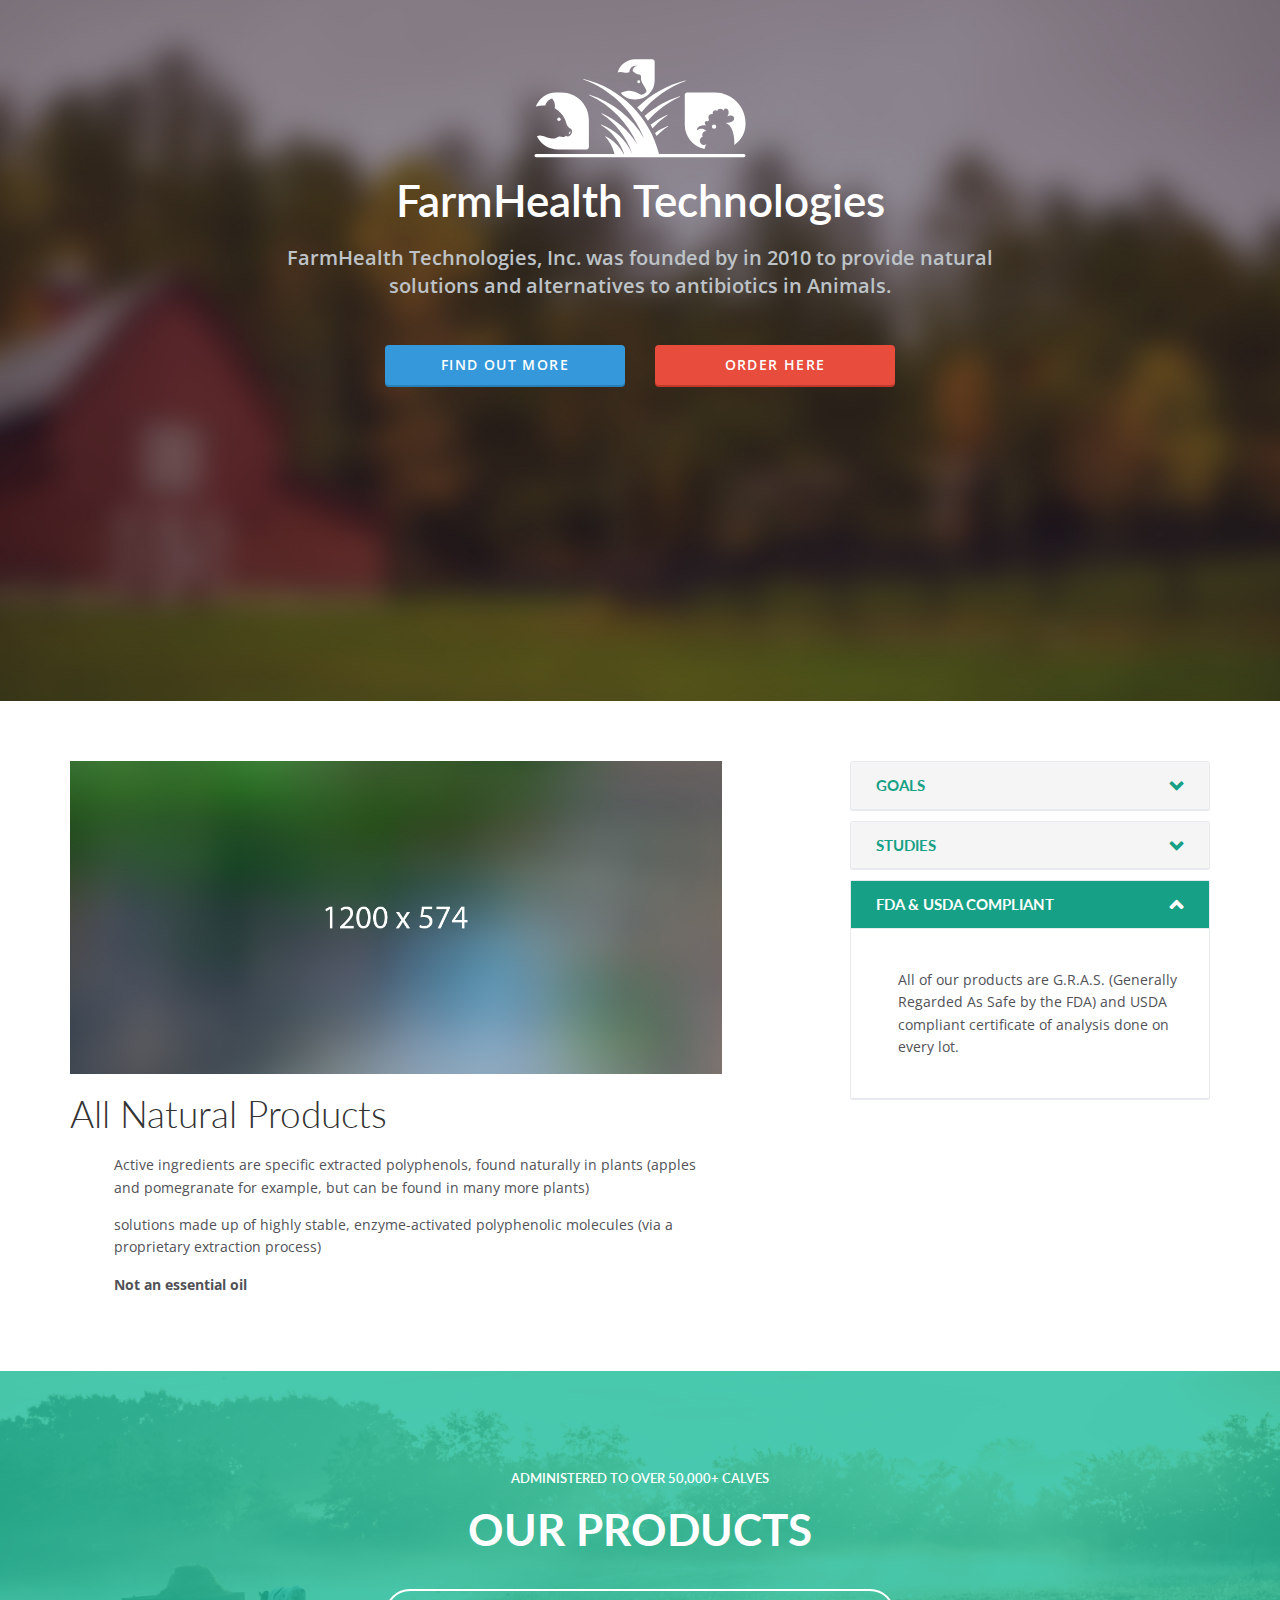
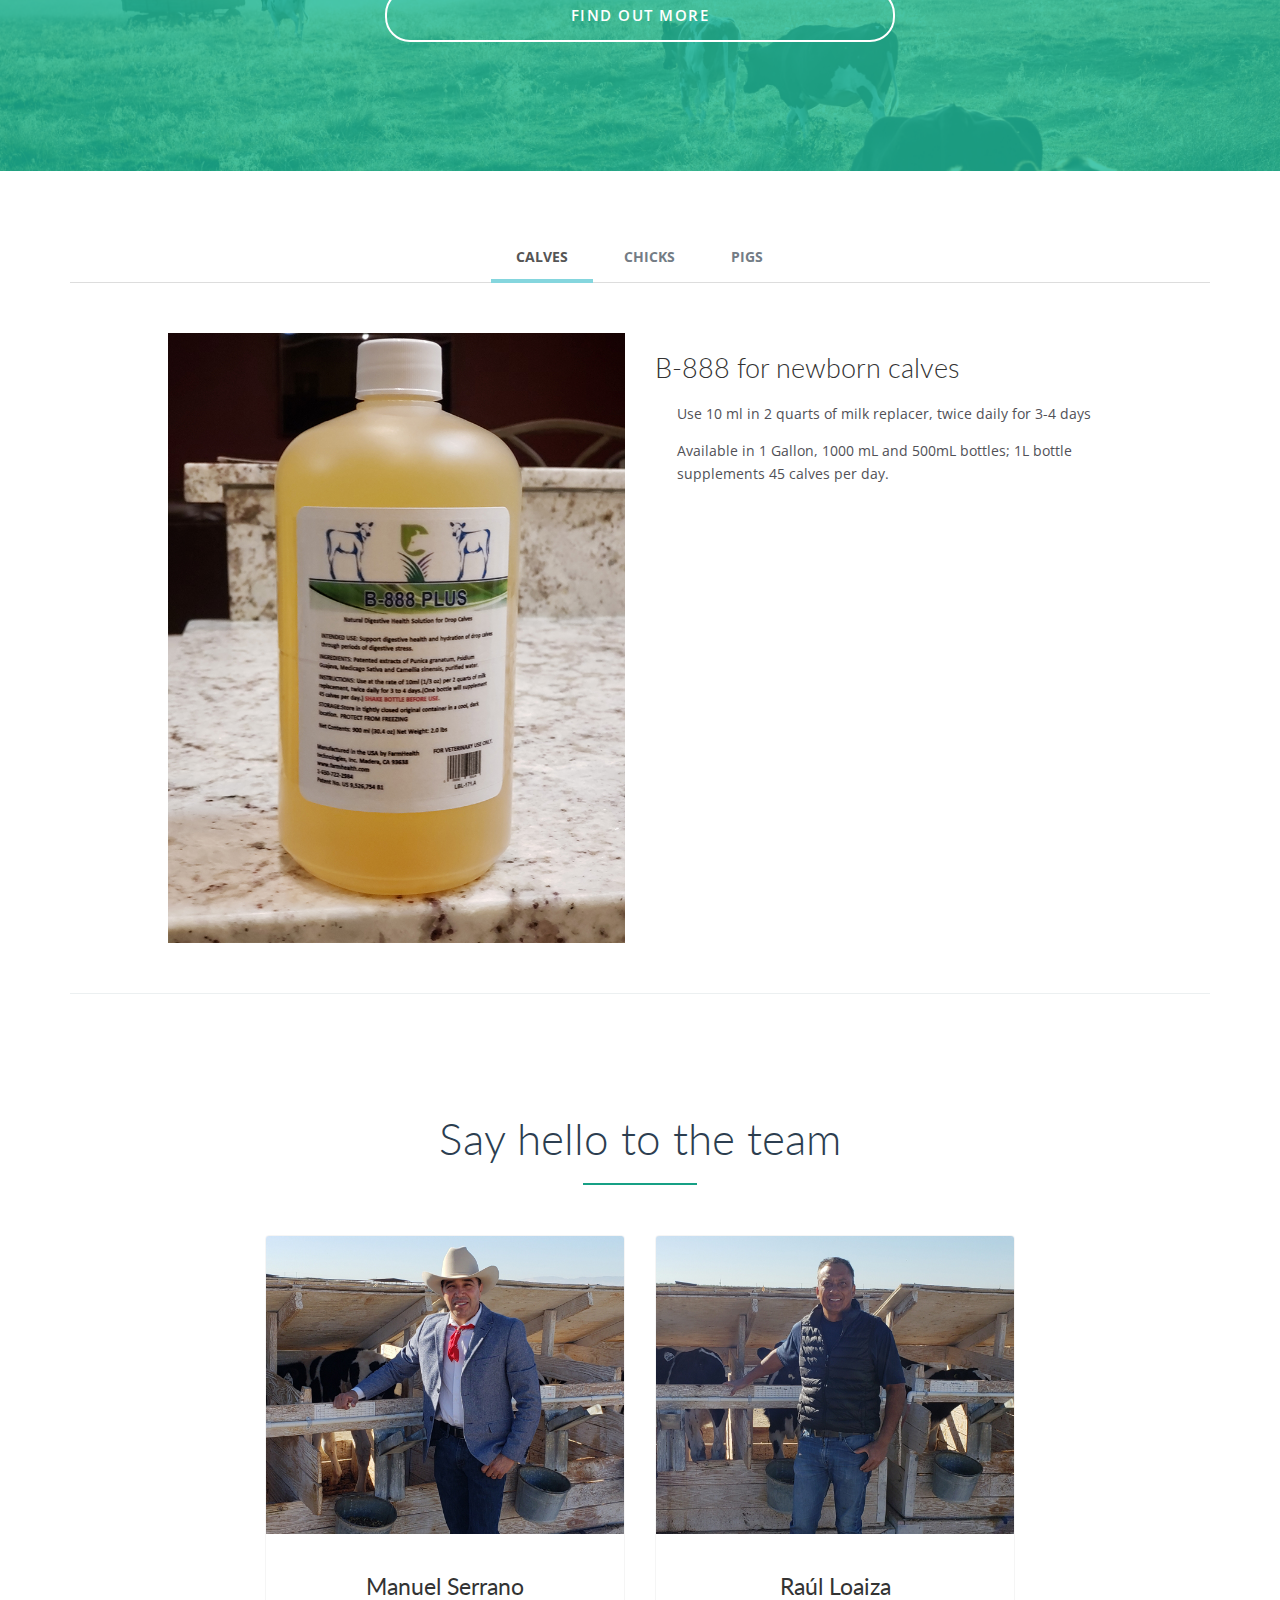
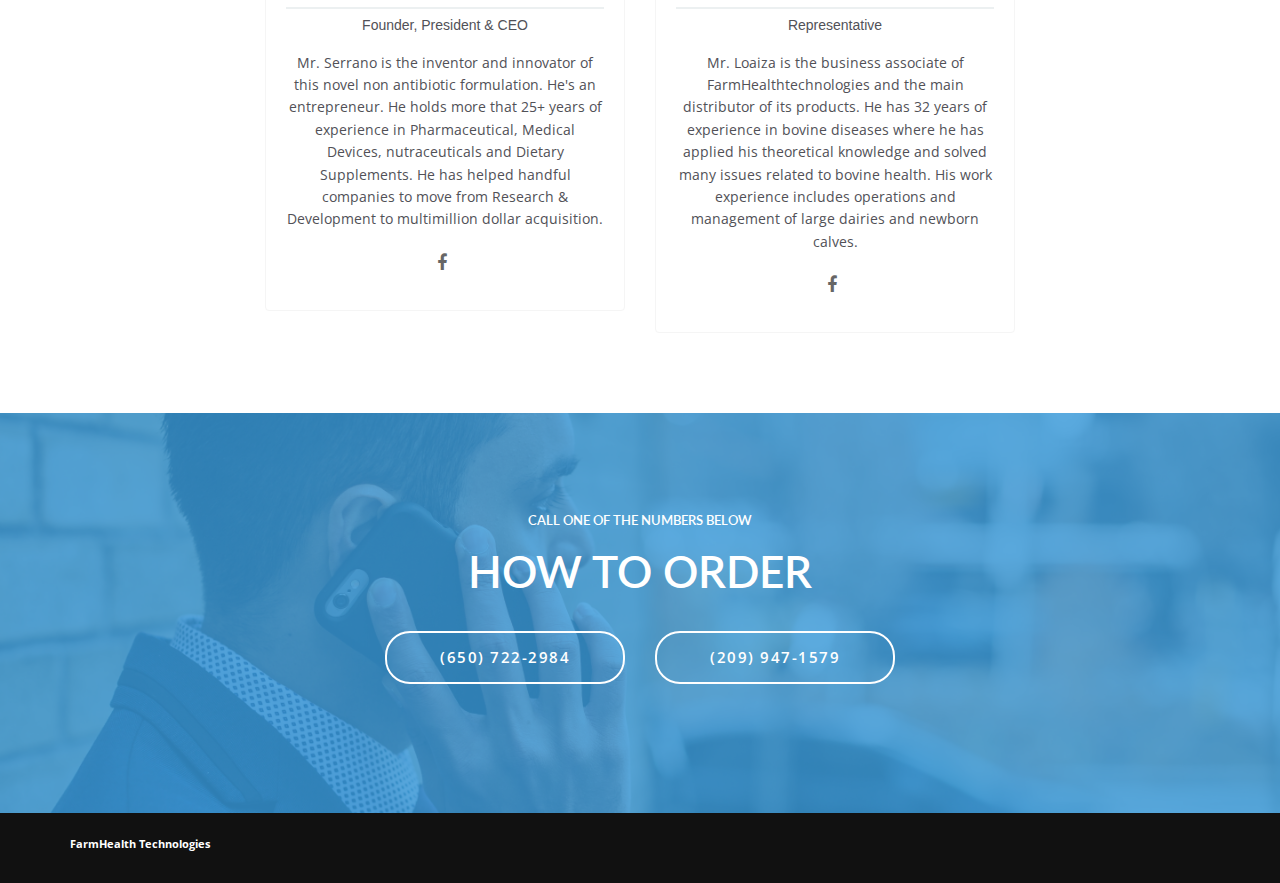
==== commit 20a6f7e9: "Content updates" ====
--- a/Old Site/index.html
+++ b/Old Site/index.html
@@ -10,8 +10,8 @@
         <!-- Core CSS -->
         <link href="bootstrap/css/bootstrap.min.css" rel="stylesheet">
         <link href="css/font-awesome.min.css" rel="stylesheet">
-        <link href="http://fonts.googleapis.com/css?family=Open+Sans:300italic,400italic,600italic,700italic,400,300,600,700" rel="stylesheet">
-        <link href="http://fonts.googleapis.com/css?family=Lato:300,400,700,300italic,400italic,700italic" rel="stylesheet">
+        <link href="https://fonts.googleapis.com/css?family=Open+Sans:300italic,400italic,600italic,700italic,400,300,600,700" rel="stylesheet">
+        <link href="https://fonts.googleapis.com/css?family=Lato:300,400,700,300italic,400italic,700italic" rel="stylesheet">
         <!-- Style Library -->
         <link href="css/style-library-1.css" rel="stylesheet">
         <link href="css/plugins.css" rel="stylesheet">
@@ -54,7 +54,7 @@
                     <!-- Translator // see custom.css-->
                     <div class="col-md-6 col-md-offset-3 text-center" id="translator-parent">
                         <div id="translator-container">
-                                        <div id='MicrosoftTranslatorWidget' class='Dark' style='color:white;background-color:#555555'></div><script type='text/javascript'>setTimeout(function(){{var s=document.createElement('script');s.type='text/javascript';s.charset='UTF-8';s.src=((location && location.href && location.href.indexOf('https') == 0)?'https://ssl.microsofttranslator.com':'http://www.microsofttranslator.com')+'/ajax/v3/WidgetV3.ashx?siteData=ueOIGRSKkd965FeEGM5JtQ**&ctf=False&ui=true&settings=Manual&from=';var p=document.getElementsByTagName('head')[0]||document.documentElement;p.insertBefore(s,p.firstChild); }},0);</script>
+                                        <div id='MicrosoftTranslatorWidget' class='Dark' style='color:white;background-color:#555555'></div><script type='text/javascript'>setTimeout(function(){{var s=document.createElement('script');s.type='text/javascript';s.charset='UTF-8';s.src=((location && location.href && location.href.indexOf('https') == 0)?'https://ssl.microsofttranslator.com':'https://www.microsofttranslator.com')+'/ajax/v3/WidgetV3.ashx?siteData=ueOIGRSKkd965FeEGM5JtQ**&ctf=False&ui=true&settings=Manual&from=';var p=document.getElementsByTagName('head')[0]||document.documentElement;p.insertBefore(s,p.firstChild); }},0);</script>
                         </div>
                     </div>
                 </div>
@@ -70,7 +70,7 @@
                                 <li>
                                     <p><ul>
                                             <li>
-                                                <p>Active ingredients are specific extracted polyphenols, found naturally in plants (green tea and pomegranate for example, but can be found in many more plants)</p>
+                                                <p>Active ingredients are specific extracted polyphenols, found naturally in plants (apples and pomegranate for example, but can be found in many more plants)</p>
                                             </li>
                                             <li>
                                                 <p>solutions made up of highly stable, enzyme-activated polyphenolic molecules (via a proprietary extraction process)</p>
@@ -104,7 +104,7 @@
                                 <!-- /.panel-heading -->
                                 <div id="content2" class="panel-collapse collapse" style="height: 0px;">
                                     <div class="panel-body">
-                                        <p>Pre-clinical animal observations  showed  improved weight gain and dramatic reduction in diarrhea mortalities in commercial pig and calves farms. This led to the company’s first products; antibiotic alternatives for the commercial livestock market.</p>
+                                        <p>Pre-clinical animal observations showed improved weight gain and dramatic reduction in diarrhea mortalities in commercial pig and calves farms. This led to the company’s first products; antibiotic alternatives for the commercial livestock market.</p>
                                     </div>
                                     <!-- /.panel-body -->
                                 </div>
@@ -112,7 +112,7 @@
                             </div>
                             <div class="panel panel-default" wp-loop-skip="">
                                 <div class="panel-heading">
-                                    <h4 class="panel-title"><a class="panel-toggle" data-toggle="collapse" data-parent=".panel-group" href="#content3"><span>FDA &amp; USDA Compliant</span></a></h4>
+                                    <h4 class="panel-title"><a class="panel-toggle" data-toggle="collapse" data-parent=".panel-group" href="#content3"><span>FDA & USDA Compliant</span></a></h4>
                                 </div>
                                 <!-- /.panel-heading -->
                                 <div id="content3" class="panel-collapse in" style="height: auto;">
@@ -196,14 +196,15 @@
                           </div>
                           <!-- /.col -->
                           <div class="col-md-5 col-sm-6">
-                              <h3 wp-the-title="">C-333 for Chicks</h3>
+                              <h3 wp-the-title="">C-333+ for Chicks</h3>
                               <p wp-the-content=""></p>
                               <ul>
                                   <li>
-                                      <p>Instruction's go here</p>
+                                      <p>C-333 Plus contains natural active ingredients extracted from plants that contain a specific group of polyphenols designed to minimize and restore intestinal damage, eliminates scours, reduce inflammation and protect the gut from stress. Use in times of digestive stress and when fowls experienced mortality due to production stresses and pathogens.</p>
                                   </li>
                                   <li>
-                                      <p>Avaliability here</p>
+                                      <p>For newborn fowls, mix 100mL to 1 gallon of drinking water that doesn't contain chlorine. Feed them for one week. After the first week, use 2 bottles per week up to 60 days. </p>
+                                      <p>bottle (900mL) will supplement 900 chicks.</p>
                                   </li>
                               </ul>
                               <p></p>
@@ -224,10 +225,14 @@
                               <p wp-the-content=""></p>
                               <ul>
                                   <li>
-                                      <p>Instructions for use.</p>
+                                        <p>Administer 1mL orally to newborn piglets. 1 bottle (900mL) will supplement 880 animals</p>
+                                        Order 1 bottle per 100 pigs that will be supplemented during the transition period.
+                                        <p>On the day of arrival into the nursery barn, administer 2 bottles for each 400 heads undiluted through a 1:128 ratio with water that does not contain chlorine. It is expected to be consumed in a 12-16 hour time period.</p>
+                                        <p>One 900 ml bottle will supplement 400 pigs per day.</p>
                                   </li>
                                   <li>
-                                      <p>Avaliability goes here.</p>
+                                      <p>For the next 2 days administer 1 bottle for each 400 heads undiluted through a 1:128 ratio. Each day’s supplementation is expected to be consumed in a 6 – 8 hour period.</p>
+                                      <p>After this period use 1 bottle per week up to 60 days.</p>
                                   </li>
                               </ul>
                               <p></p>
@@ -257,7 +262,7 @@
                             <img src="images/c302b83f-4481-4156-8cf1-1273458cc56f.jpg" class="img-responsive" alt="Member Image">
                             <div class="team-details">
                                 <h4 class="member-name">Manuel Serrano</h4>
-                                <p class="position">Founder, President &amp; CEO</p>
+                                <p class="position">Founder, President & CEO</p>
                                 <p>Mr. Serrano is the inventor and  innovator of this novel non antibiotic formulation. He's an entrepreneur. He holds more that 25+ years of experience in Pharmaceutical, Medical Devices, nutraceuticals and Dietary Supplements. He has helped handful companies to move from Research &amp; Development to multimillion  dollar acquisition.</p>
                                 <ul class="social social-dark">
                                     <li>
@@ -274,7 +279,7 @@
                             <div class="team-details">
                                 <h4 class="member-name">Raúl Loaiza</h4>
                                 <p class="position">Representative</p>
-                                <p>Mr.  Loaiza is the business associate of FarmHealthtechnologies and the main distributor of its products. He is a MVZ with 32 years of experience in bovine diseases where he has applied his theoretical knowledge and solved many issues related to bovine health. His work experinece includes operations and management of large dairies and new born calves.</p>
+                                <p>Mr. Loaiza is the business associate of FarmHealthtechnologies and the main distributor of its products. He has 32 years of experience in bovine diseases where he has applied his theoretical knowledge and solved many issues related to bovine health. His work experience includes operations and management of large dairies and newborn calves.</p>
                                 <ul class="social social-dark">
                                     <li>
                                         <a href="#"><i class="fa fa-2x fa-facebook"></i></a>
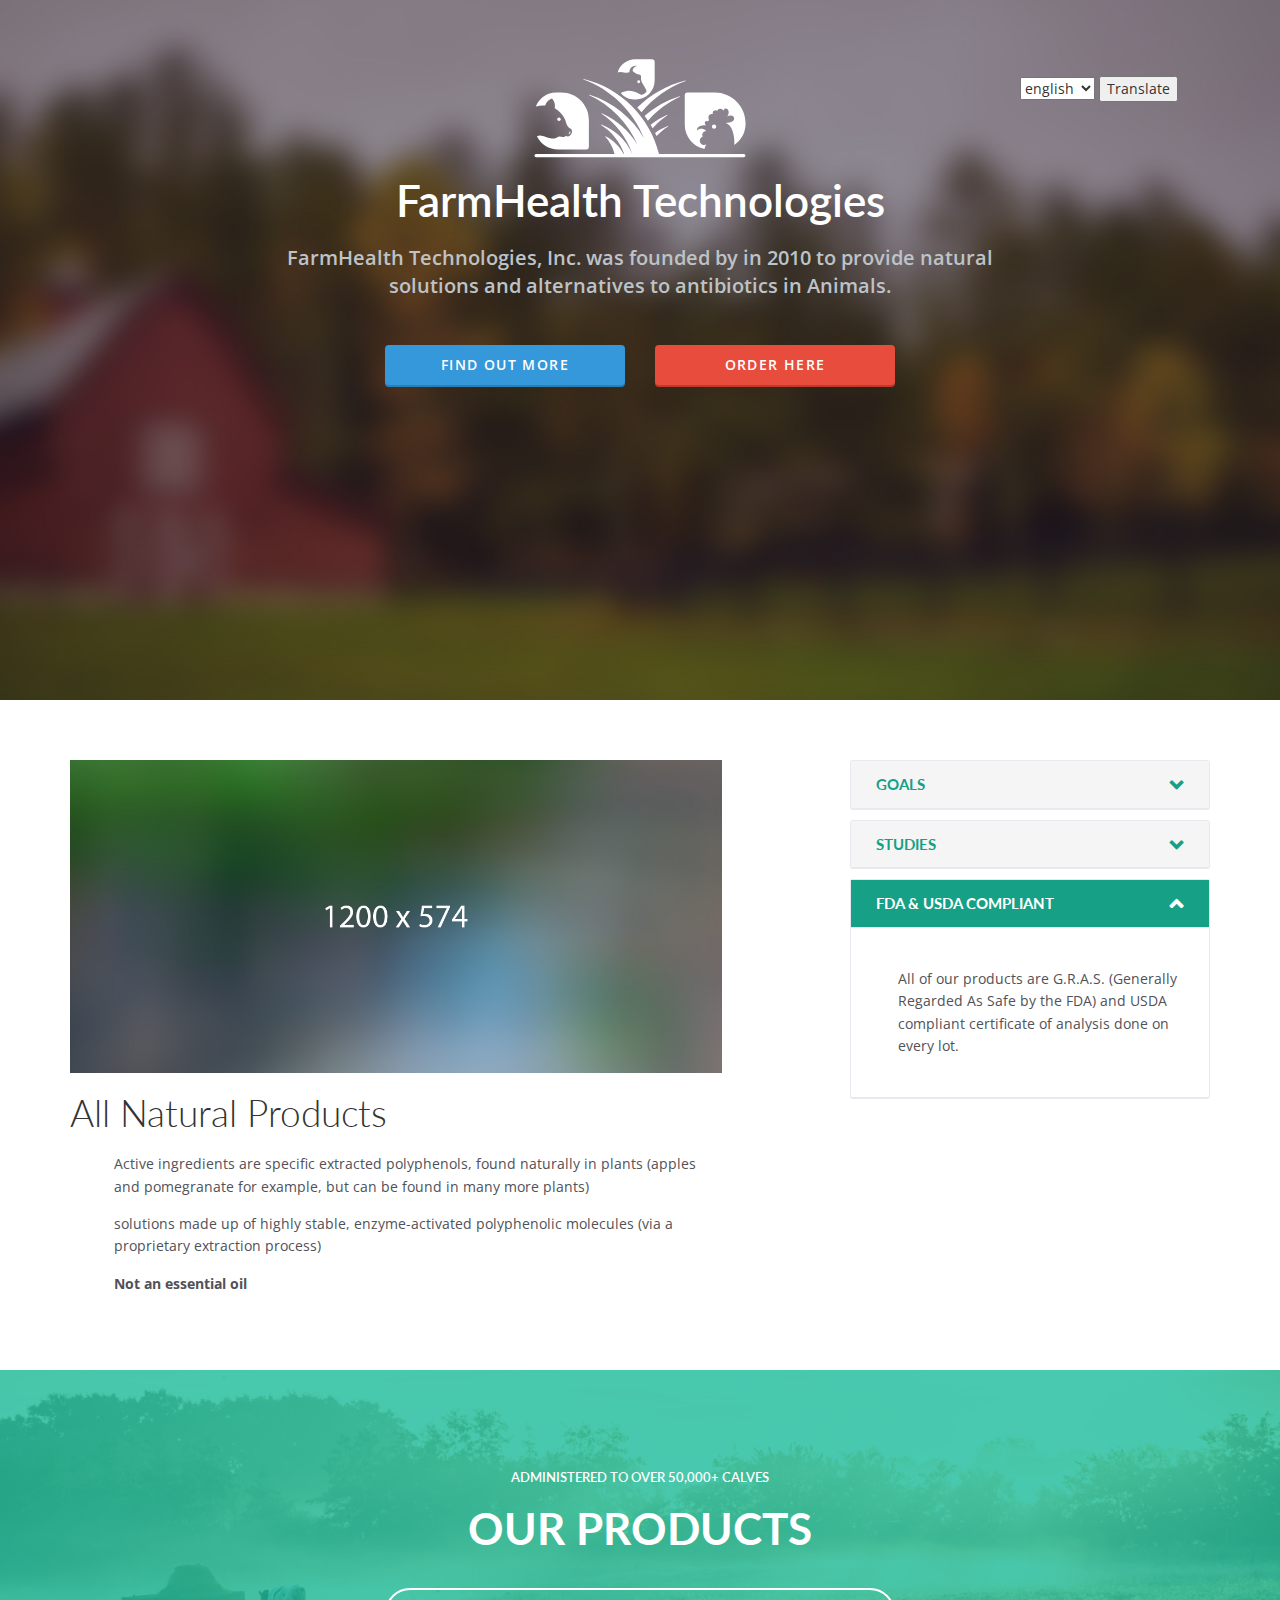
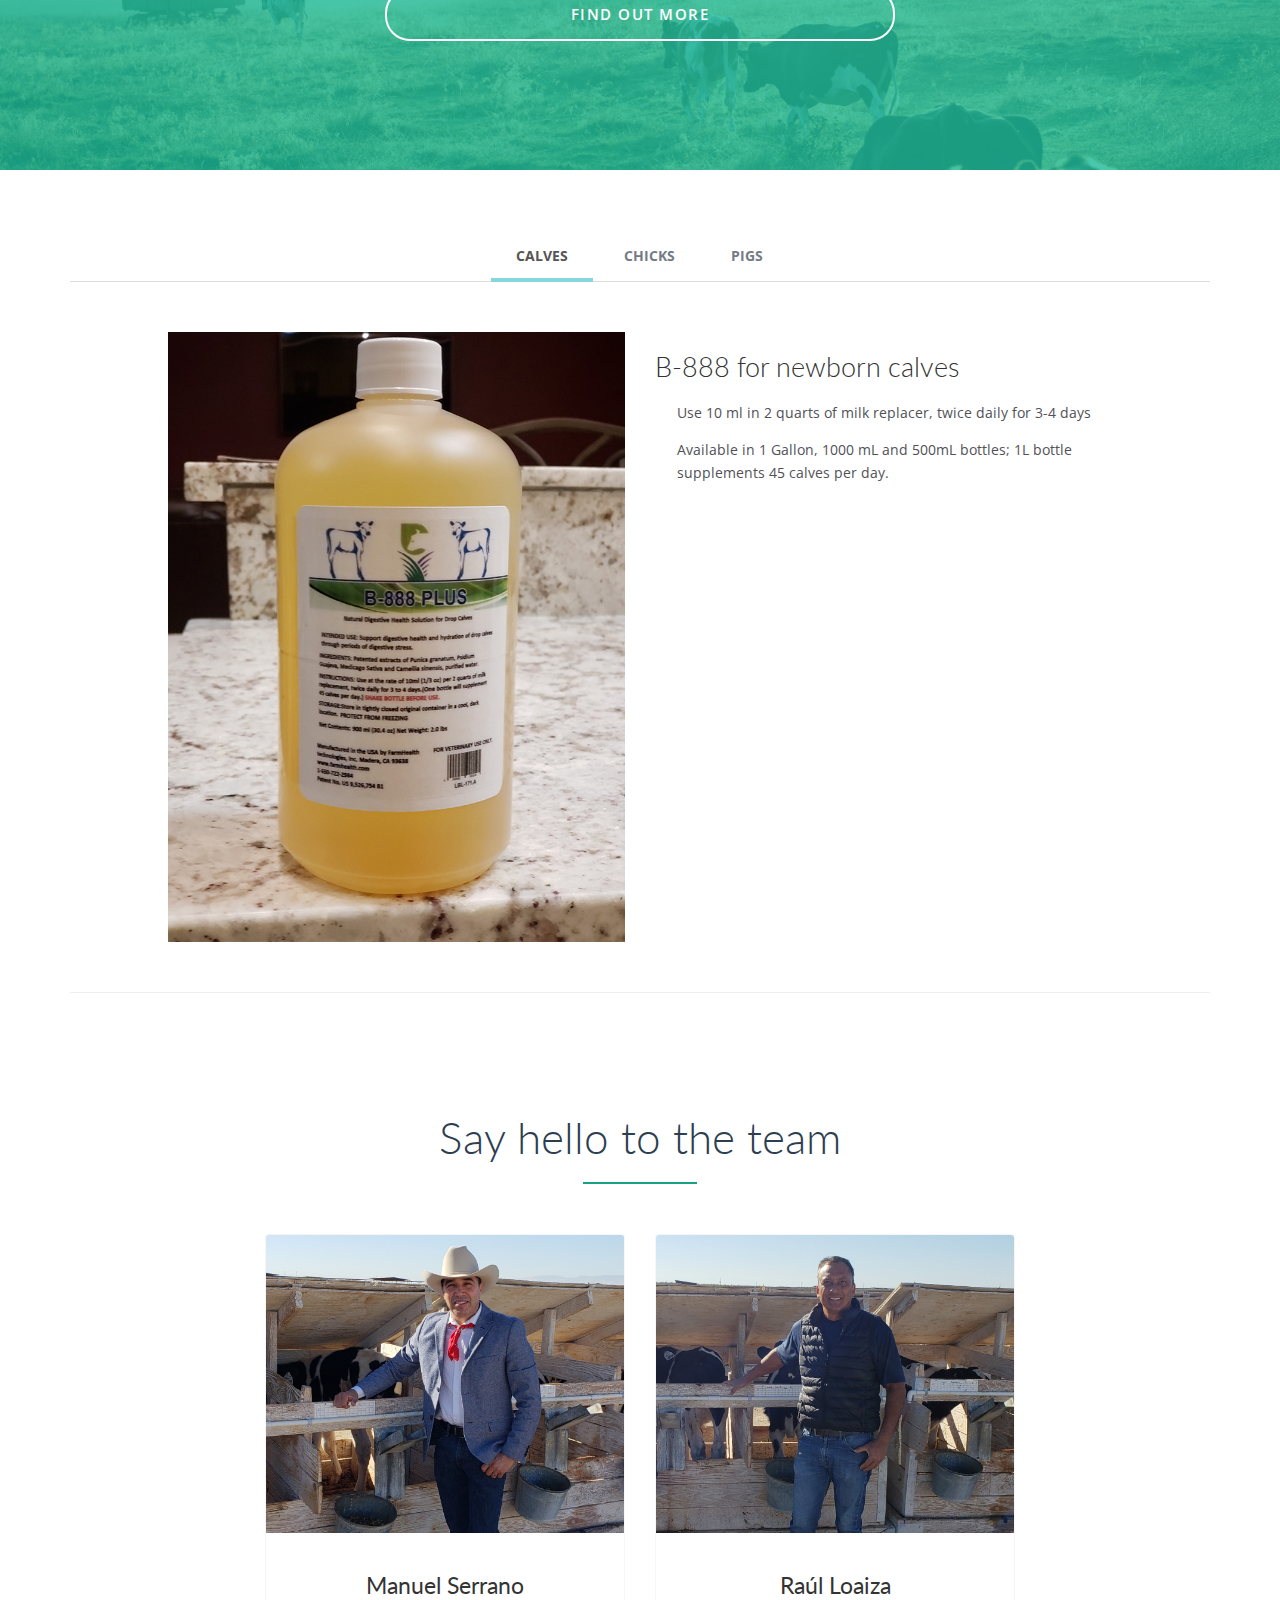
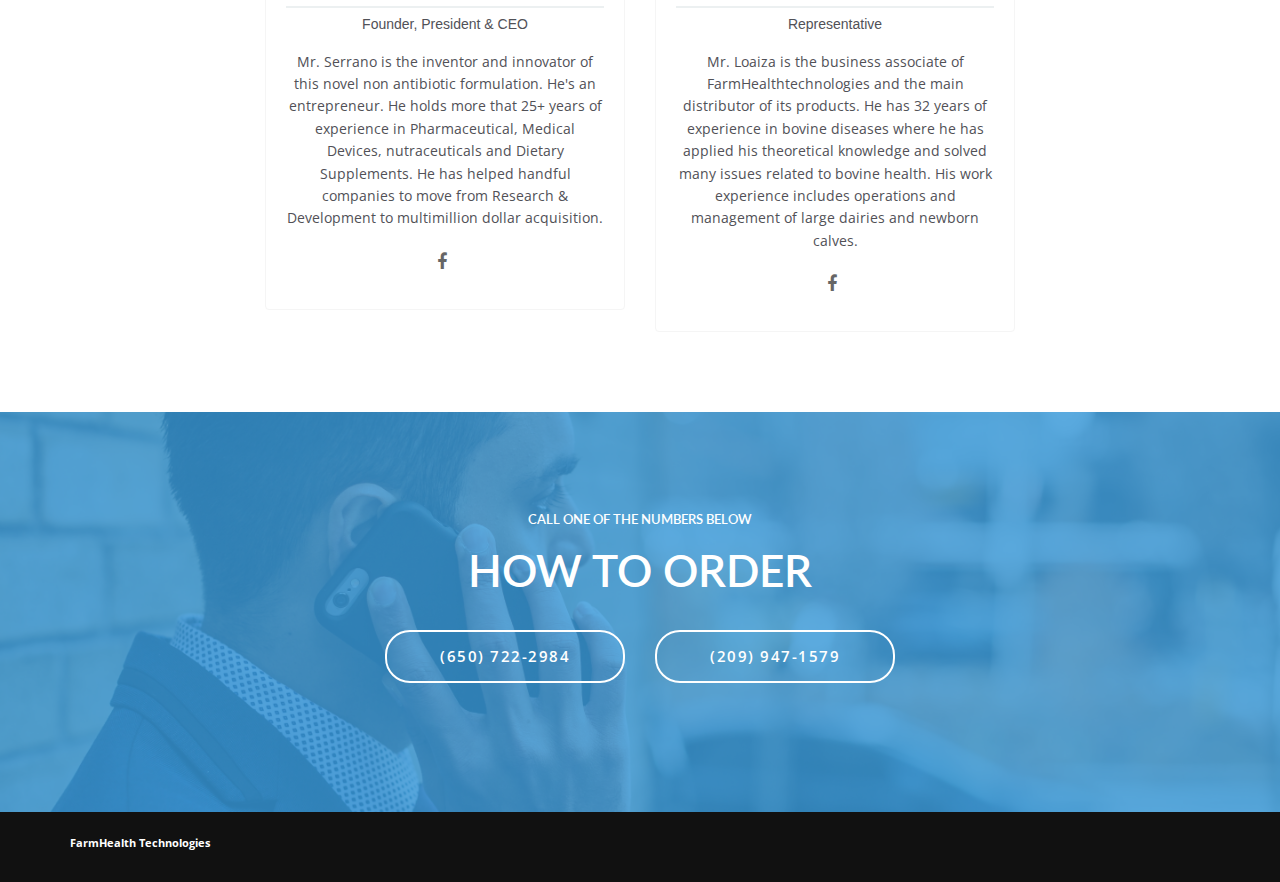
==== commit 97578ea5: "More selectors & research" ====
--- a/Old Site/index.html
+++ b/Old Site/index.html
@@ -49,13 +49,15 @@
                         <div class="col-md-6">
                             <a href="#order" class="btn btn-danger btn-block" wp-cz-control="blocks_header_3_button2_label" wp-cz-control-label="Button 2 Label" wp-cz-control-default="Buy here" wp-cz-control-section="blocks_header_3" wp-cz-theme-mod="blocks_header_3_button2_label" wp-cz-control-2="blocks_header_3_button2_url" wp-cz-control-label-2="Button 2 Link" wp-cz-control-section-2="blocks_header_3" wp-cz-theme-mod-attr="blocks_header_3_button2_url" wp-cz-theme-mod-attr-set-attr="href" wp-cz-theme-mod-attr-set="href">order here</a>
                         </div>
-                        <!-- added translator below -->
-                    </div>
-                    <!-- Translator // see custom.css-->
-                    <div class="col-md-6 col-md-offset-3 text-center" id="translator-parent">
-                        <div id="translator-container">
-                                        <div id='MicrosoftTranslatorWidget' class='Dark' style='color:white;background-color:#555555'></div><script type='text/javascript'>setTimeout(function(){{var s=document.createElement('script');s.type='text/javascript';s.charset='UTF-8';s.src=((location && location.href && location.href.indexOf('https') == 0)?'https://ssl.microsofttranslator.com':'https://www.microsofttranslator.com')+'/ajax/v3/WidgetV3.ashx?siteData=ueOIGRSKkd965FeEGM5JtQ**&ctf=False&ui=true&settings=Manual&from=';var p=document.getElementsByTagName('head')[0]||document.documentElement;p.insertBefore(s,p.firstChild); }},0);</script>
-                        </div>
+                    </div>
+                    <!-- Translator -->
+                    <div class="translator">
+                        <select name="translatableLanguages" id="translatableLanguages">
+                            <option value="en">english</option>
+                            <option value="es">spanish</option>
+                            <option value="ru">russian</option>
+                        </select>
+                        <button onClick="shouldTranslateChecker()">Translate</button>
                     </div>
                 </div>
             </section>
@@ -322,5 +324,7 @@
         <script type="text/javascript" src="js/plugins.js"></script>
         <script src="https://maps.google.com/maps/api/js?sensor=true"></script>
         <script type="text/javascript" src="js/bskit-scripts.js"></script>
+        <!-- Translator script needs to be loaded after the body is parsed -->
+        <script src="/Old Site/js/ibm_watson/translator.js"></script>
     </body>
 </html>
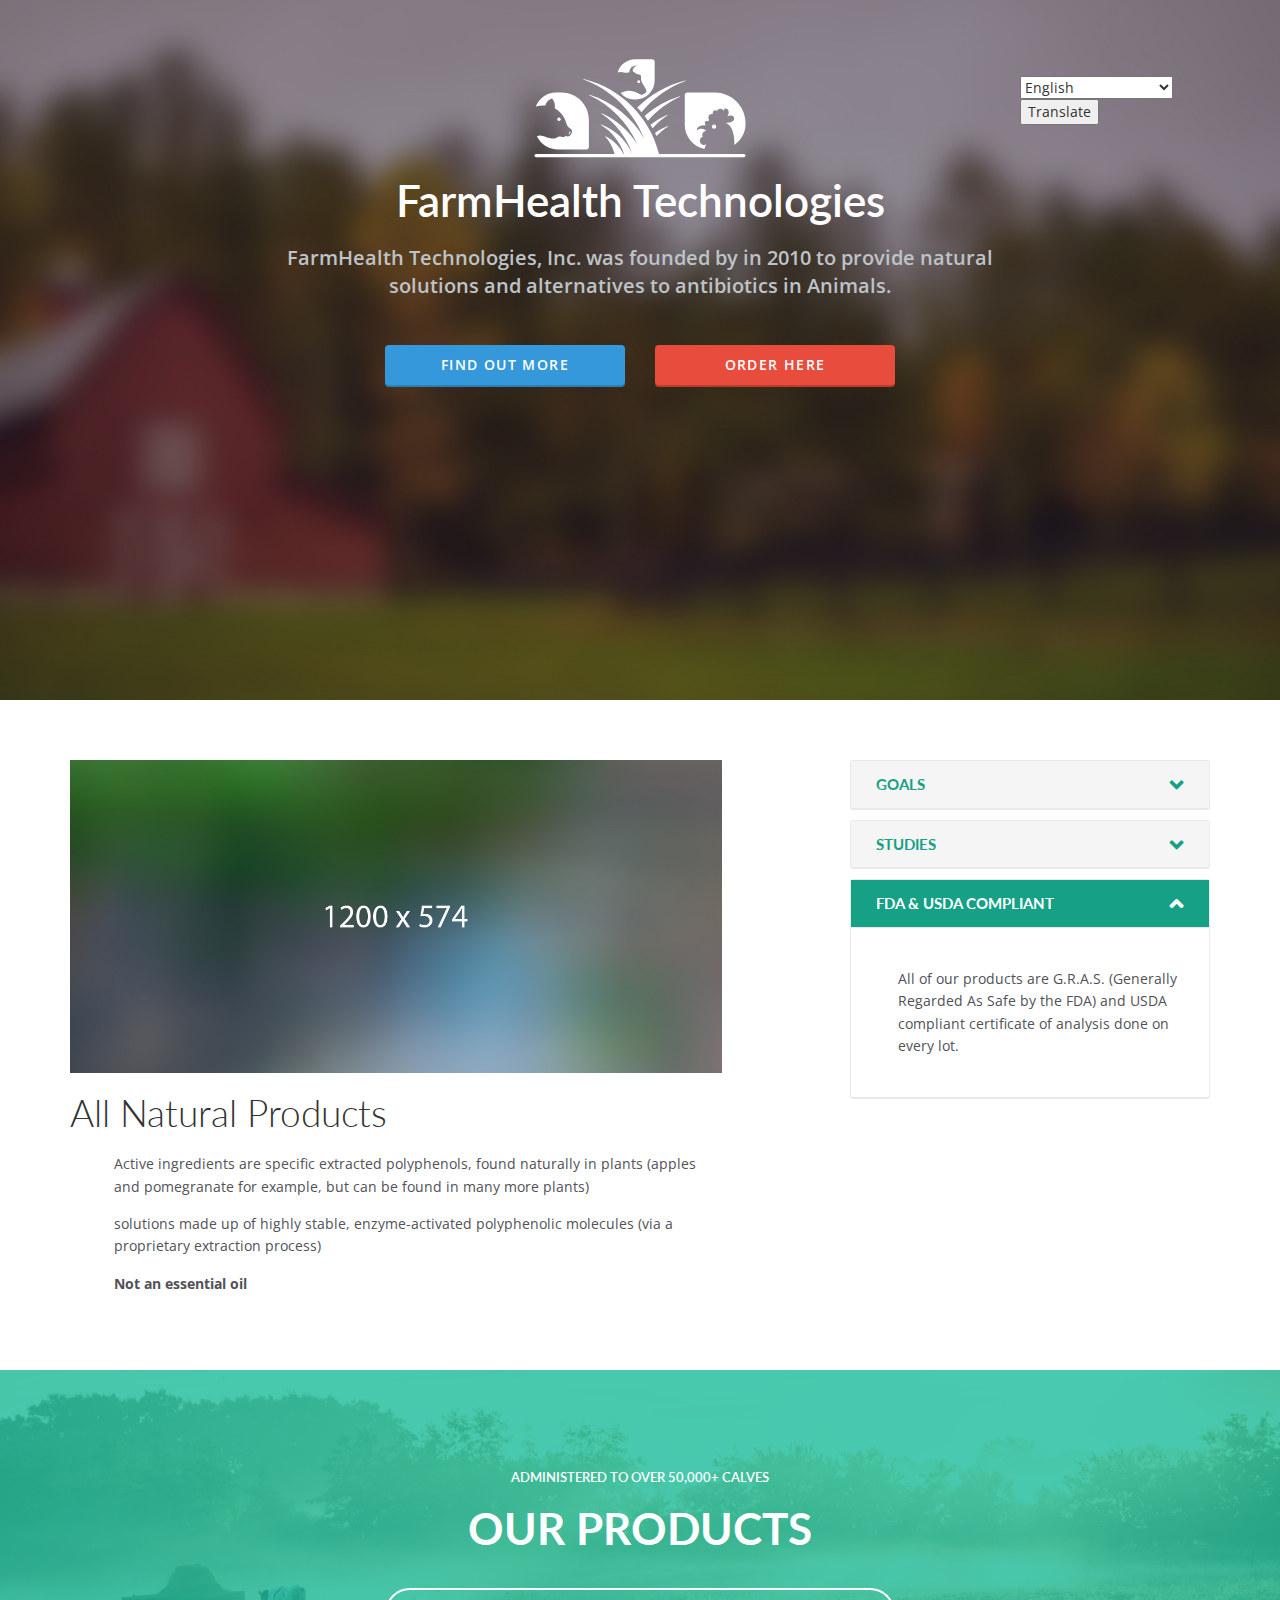
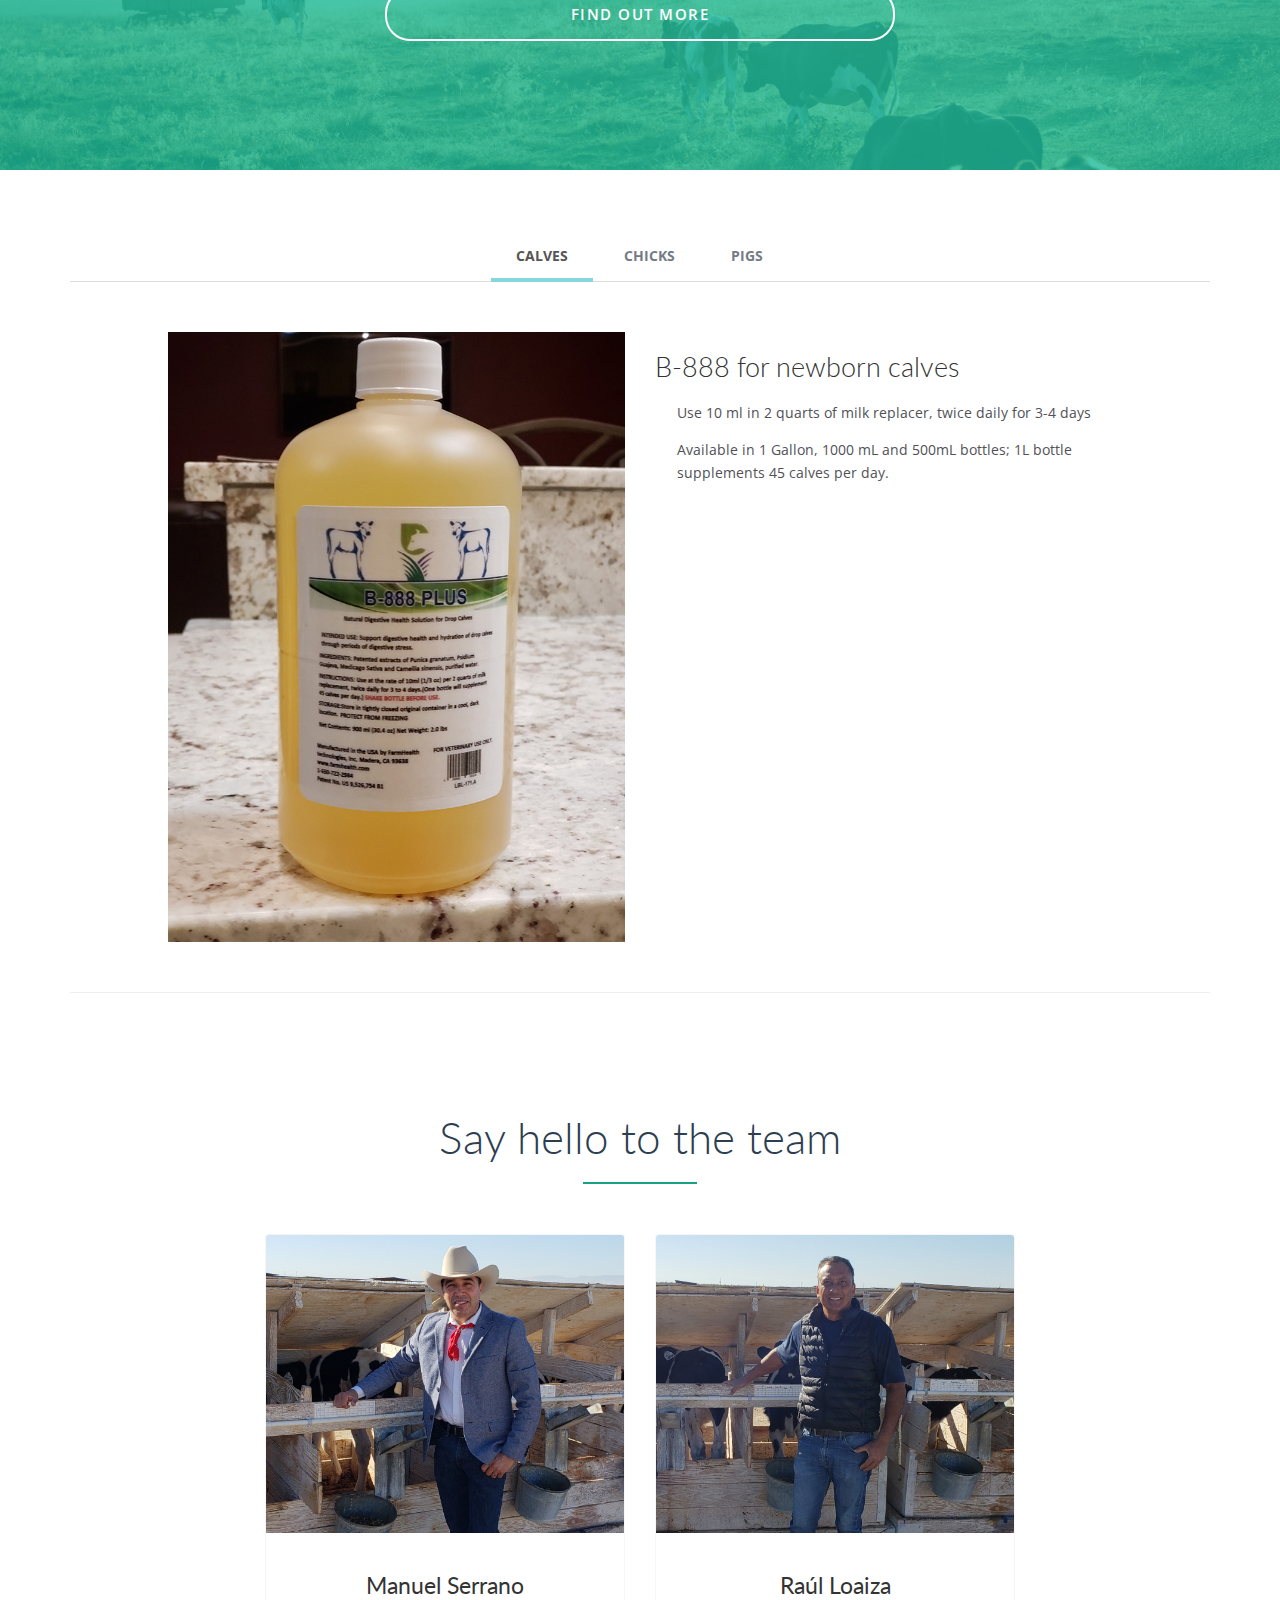
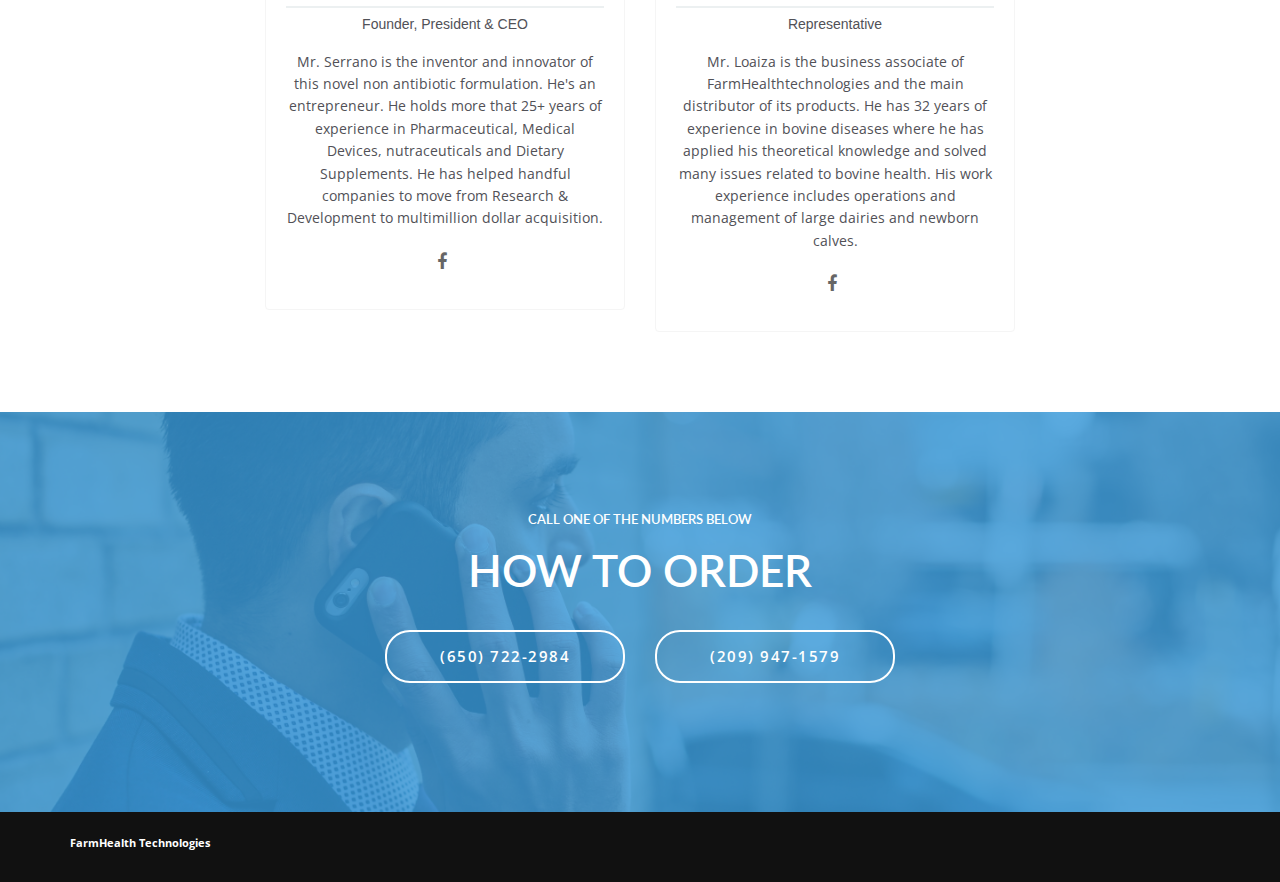
==== commit 76a48179: "Added every en-other language model ibm watson supports," ====
--- a/Old Site/index.html
+++ b/Old Site/index.html
@@ -53,9 +53,43 @@
                     <!-- Translator -->
                     <div class="translator">
                         <select name="translatableLanguages" id="translatableLanguages">
-                            <option value="en">english</option>
-                            <option value="es">spanish</option>
-                            <option value="ru">russian</option>
+                            <option value="en">English</option>
+                            <option value="ar">Arabic</option>
+                            <option value="bg">Bulgarian</option>
+                            <option value="cs">Czech </option>
+                            <option value="da">Danish</option>
+                            <option value="de">German</option>
+                            <option value="el">Greek</option>
+                            <option value="es">Spanish</option>
+                            <option value="et">Estonian</option>
+                            <option value="fi">Finnish</option>
+                            <option value="fr">French</option>
+                            <option value="ga">Irish</option>
+                            <option value="he">Hebrew</option>
+                            <option value="hi">Irish</option>
+                            <option value="hr">Hebrew</option>
+                            <option value="id">Indonesian</option>
+                            <option value="it">Italian</option>
+                            <option value="ja">Japanese</option>
+                            <option value="ko">Korean</option>
+                            <option value="lv">Latvian</option>
+                            <option value="lt">Lithuanian</option>
+                            <option value="ms">Malay</option>
+                            <option value="nb">Norwegian Bokmal</option>
+                            <option value="nl">Dutch</option>
+                            <option value="pl">Polish</option>
+                            <option value="pt">Portuguese</option>
+                            <option value="ro">Romanian</option>
+                            <option value="ru">Russian</option>
+                            <option value="sk">Slovak</option>
+                            <option value="sl">Slovenian</option>
+                            <option value="sv">Swedish</option>
+                            <option value="th">Thai</option>
+                            <option value="tr">Turkish</option>
+                            <option value="zh">Simplified Chinese</option>
+                            <option value="zh-TW">Traditional Chinese</option>
+                            <option value="ur">Urdu</option>
+                            <option value="vi">Vietnamese</option>
                         </select>
                         <button onClick="shouldTranslateChecker()">Translate</button>
                     </div>
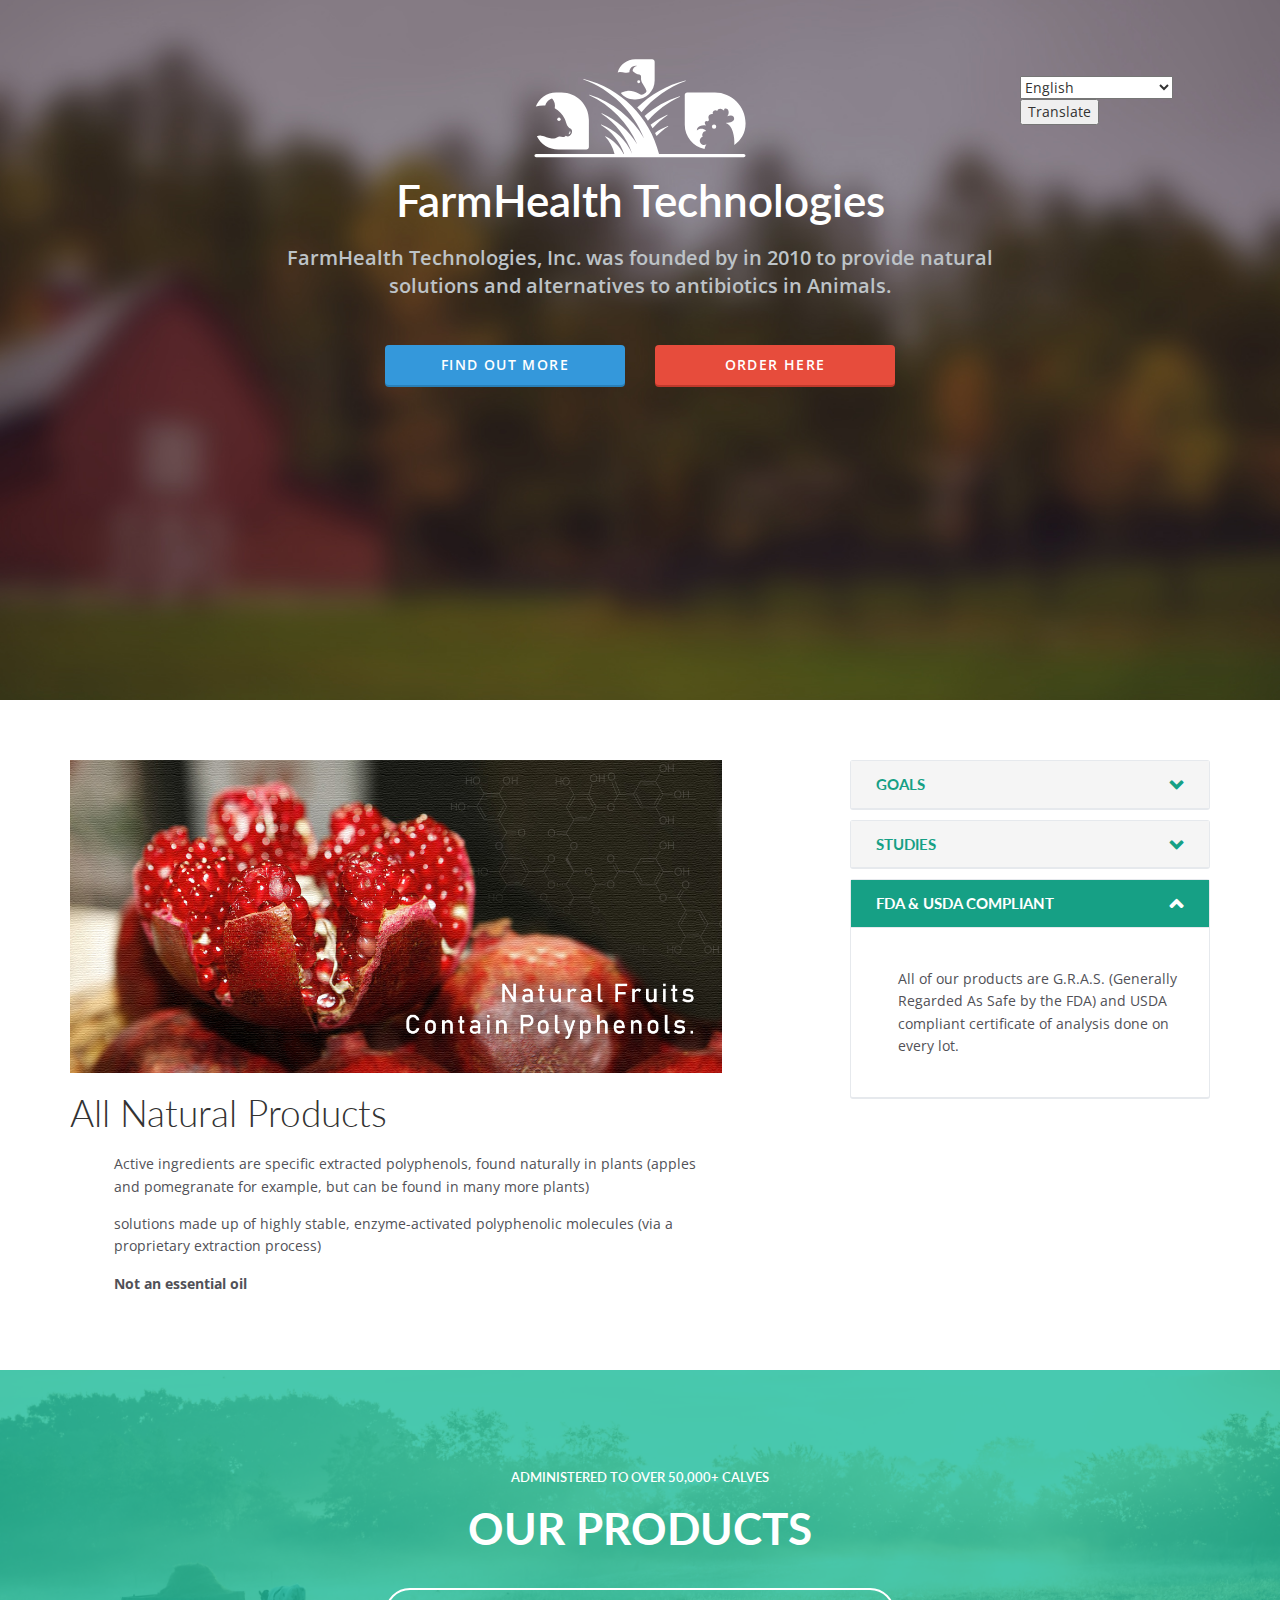
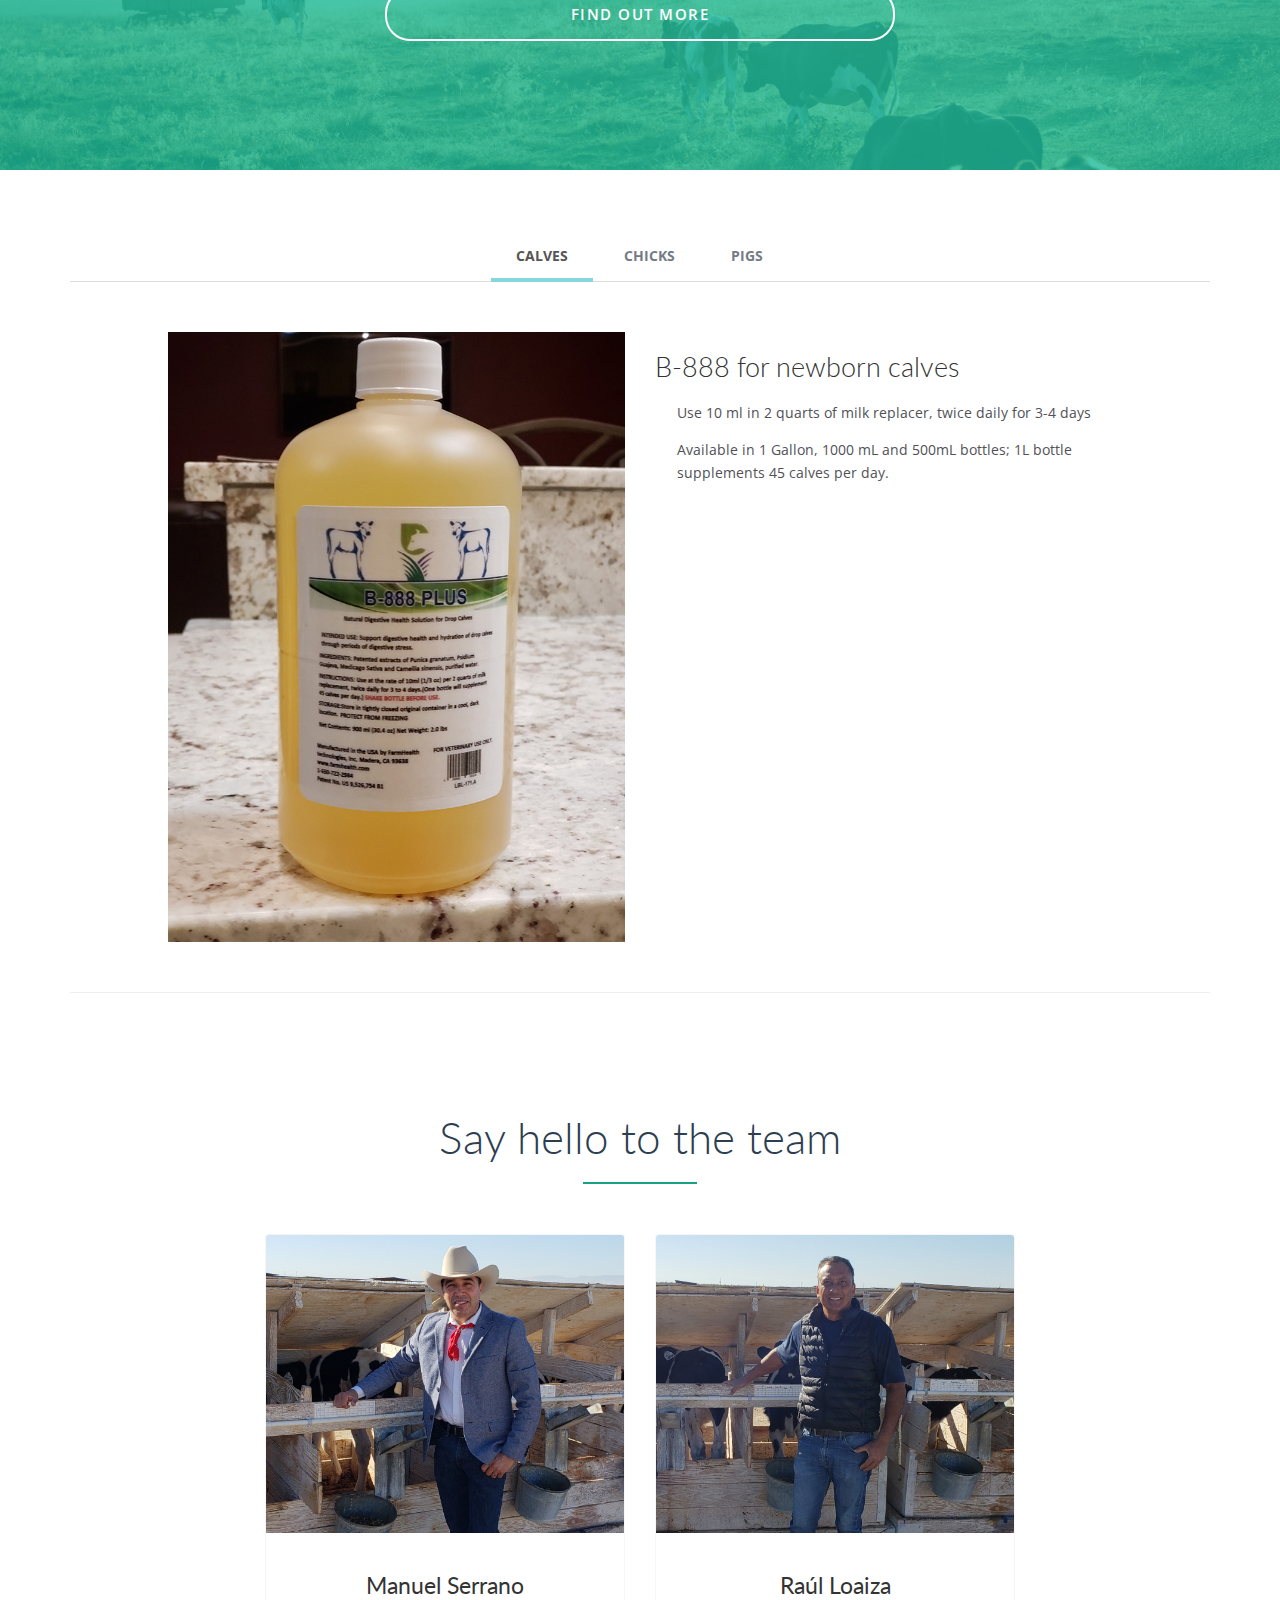
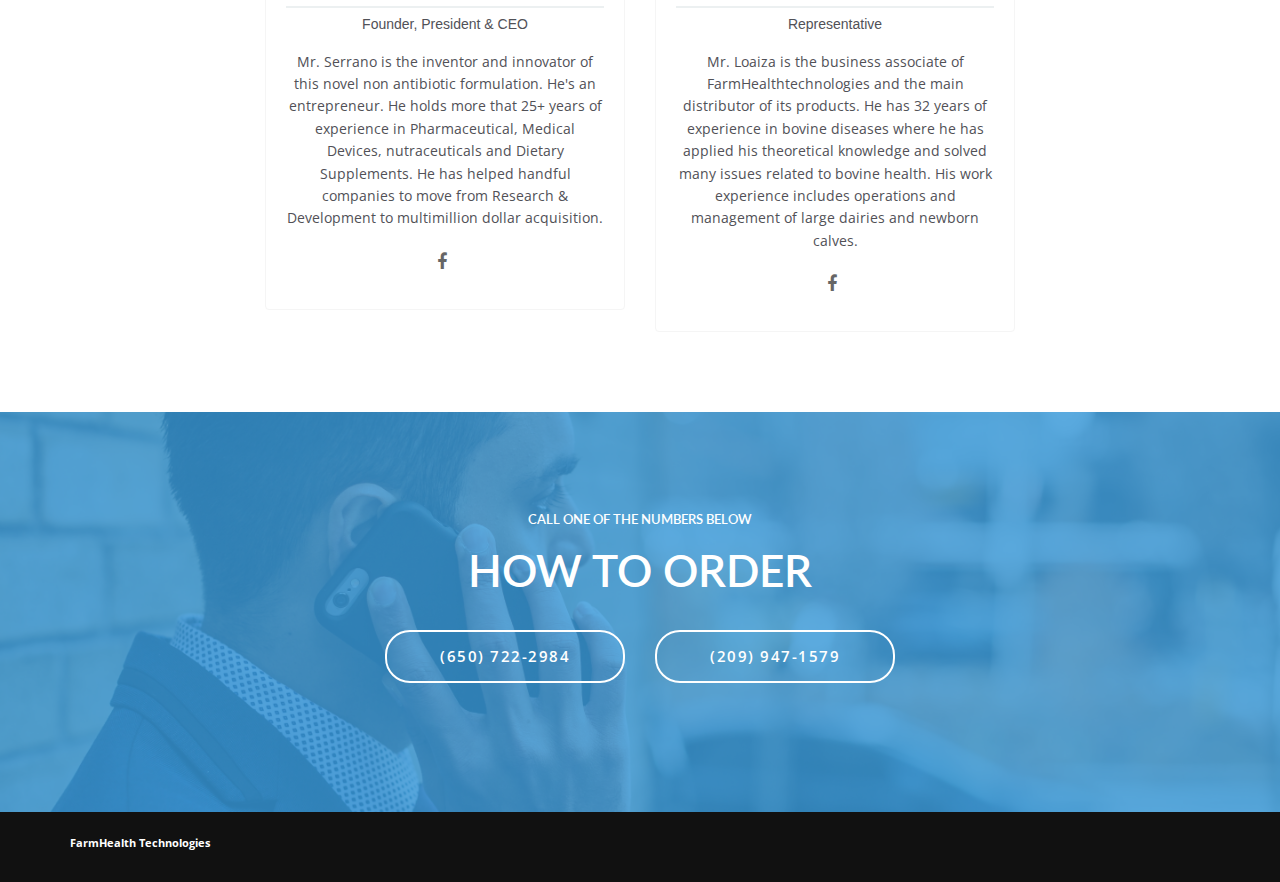
==== commit e1dceac5: "Changed site description" ====
--- a/Old Site/index.html
+++ b/Old Site/index.html
@@ -5,7 +5,7 @@
         <title>FarmHealth Technologies</title>
         <meta name="viewport" content="width=device-width, initial-scale=1.0">
         <meta name="keywords" content="pinegrow, blocks, bootstrap" />
-        <meta name="description" content="My new website" />
+        <meta name="description" content="Farmhealth Technologies" />
         <link rel="shortcut icon" href="ico/favicon.png">
         <!-- Core CSS -->
         <link href="bootstrap/css/bootstrap.min.css" rel="stylesheet">
@@ -359,6 +359,6 @@
         <script src="https://maps.google.com/maps/api/js?sensor=true"></script>
         <script type="text/javascript" src="js/bskit-scripts.js"></script>
         <!-- Translator script needs to be loaded after the body is parsed -->
-        <script src="/Old Site/js/ibm_watson/translator.js"></script>
+        <script src="js/ibm_watson/translator.js"></script>
     </body>
 </html>
